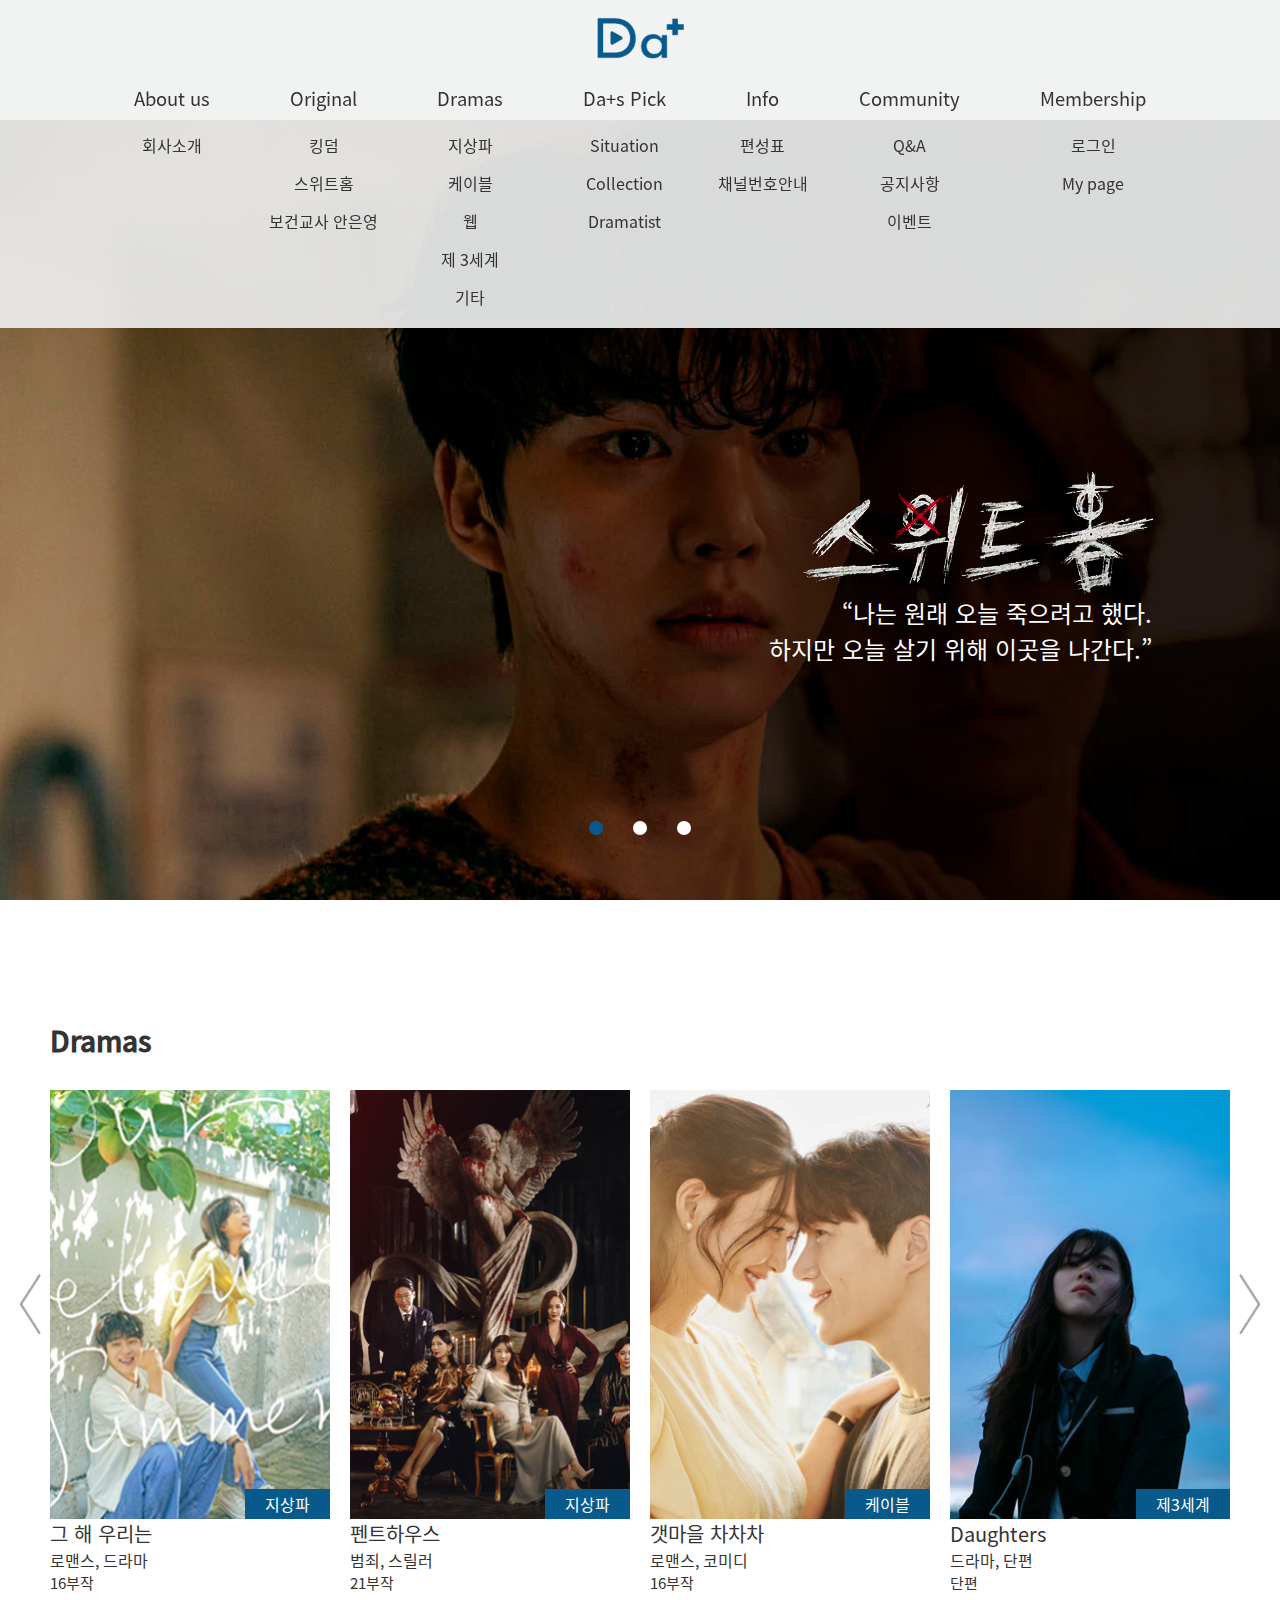
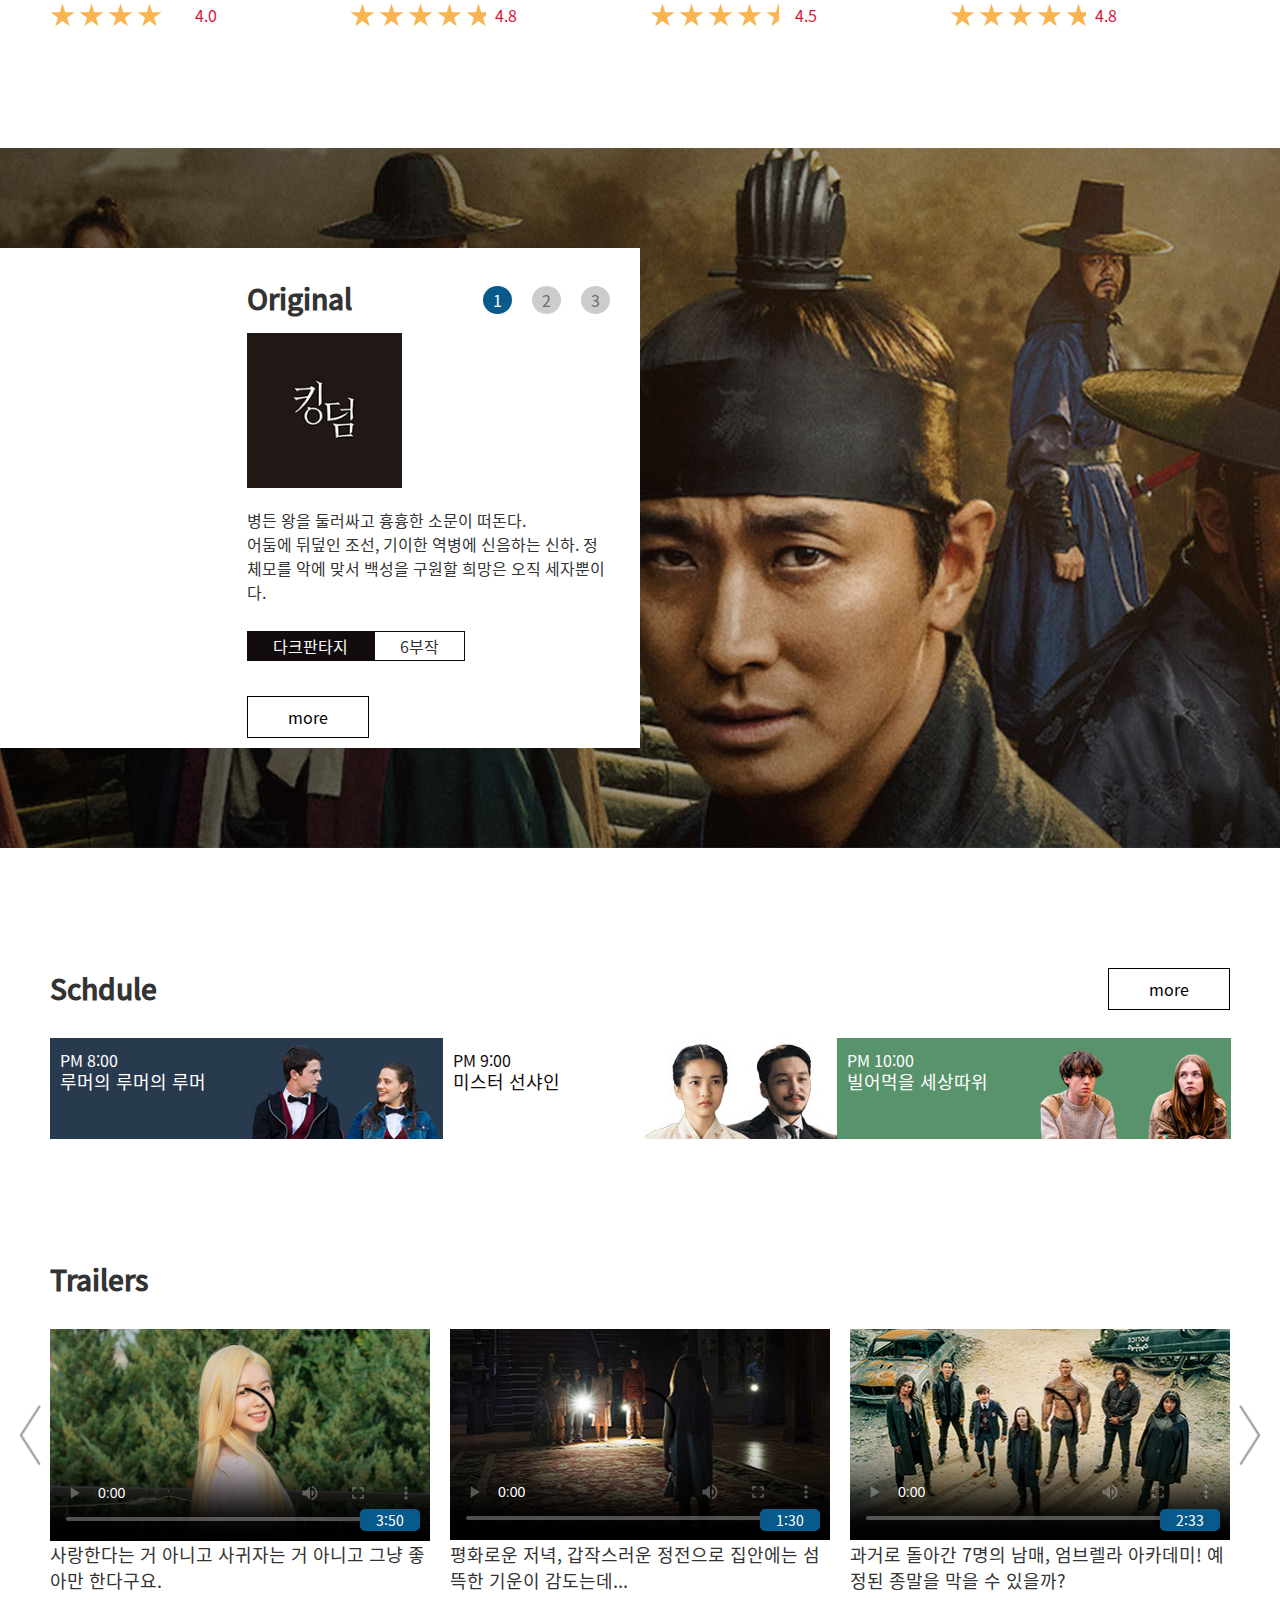
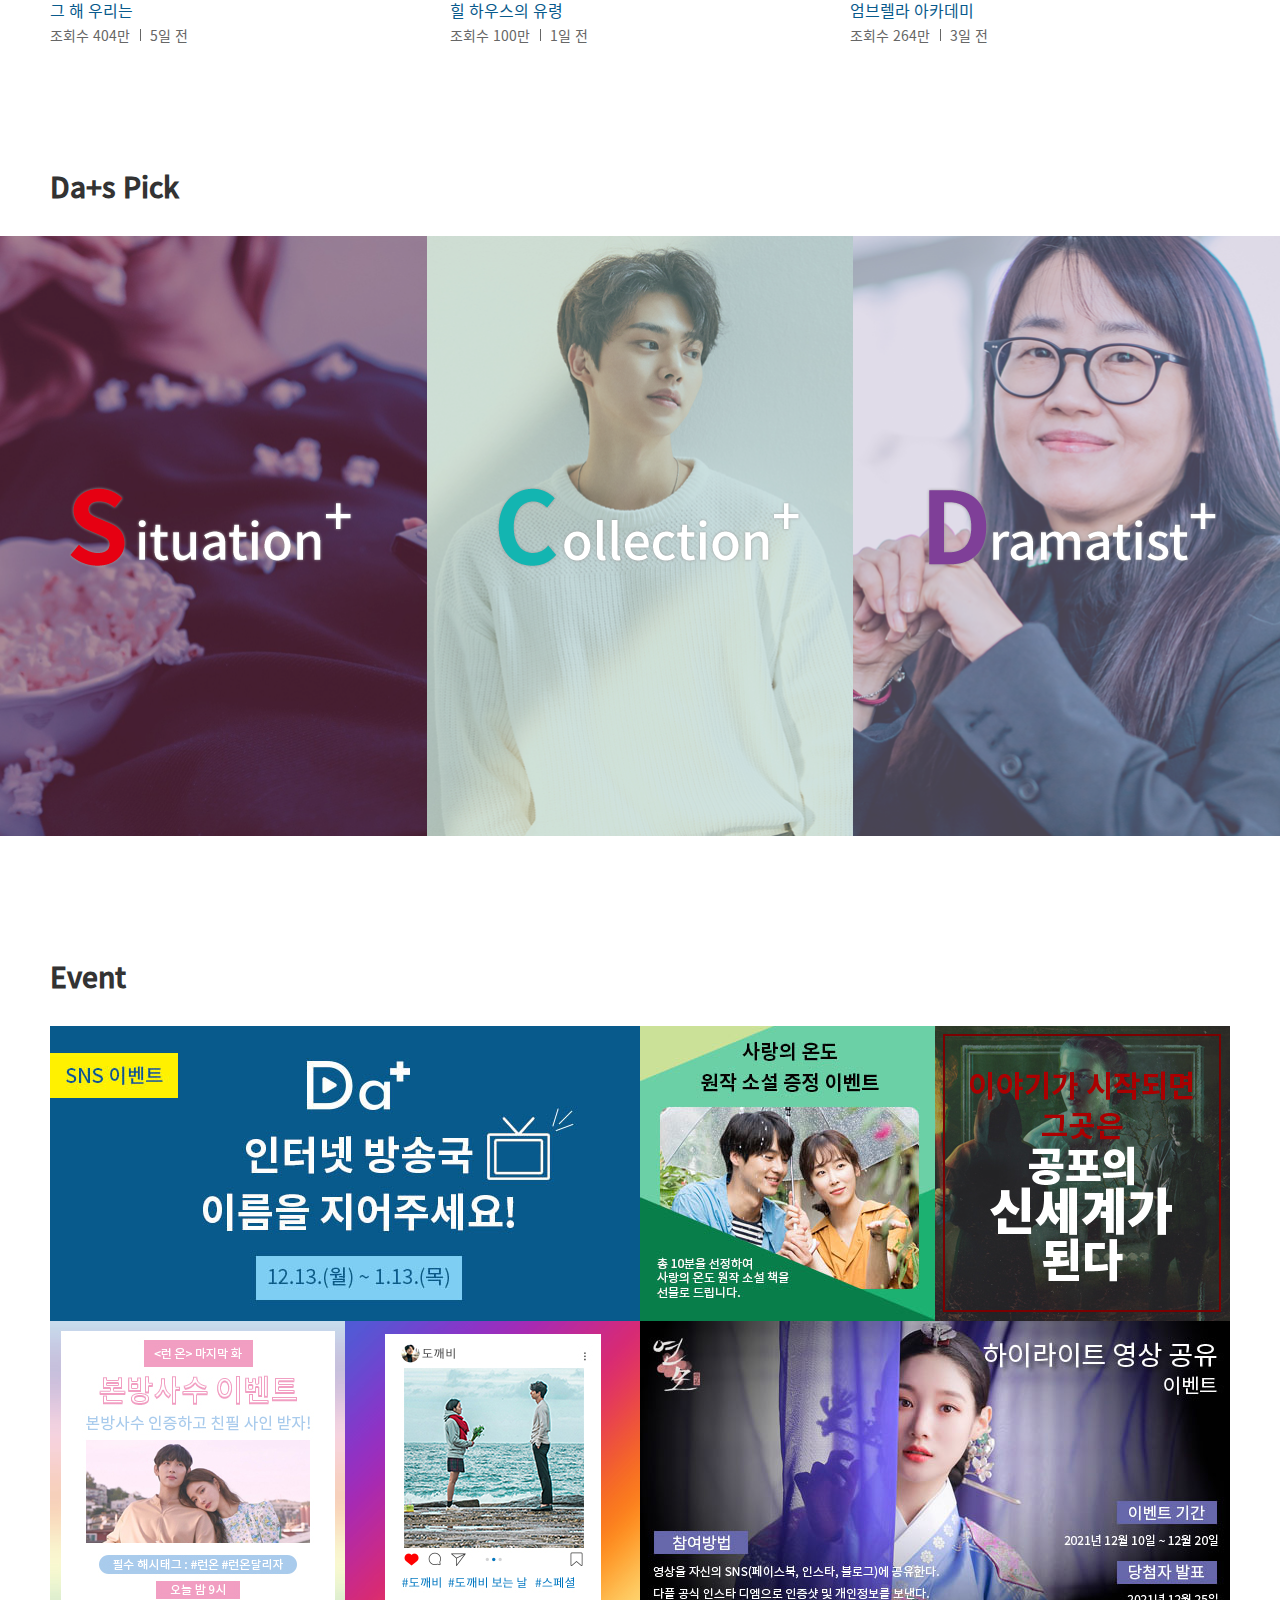
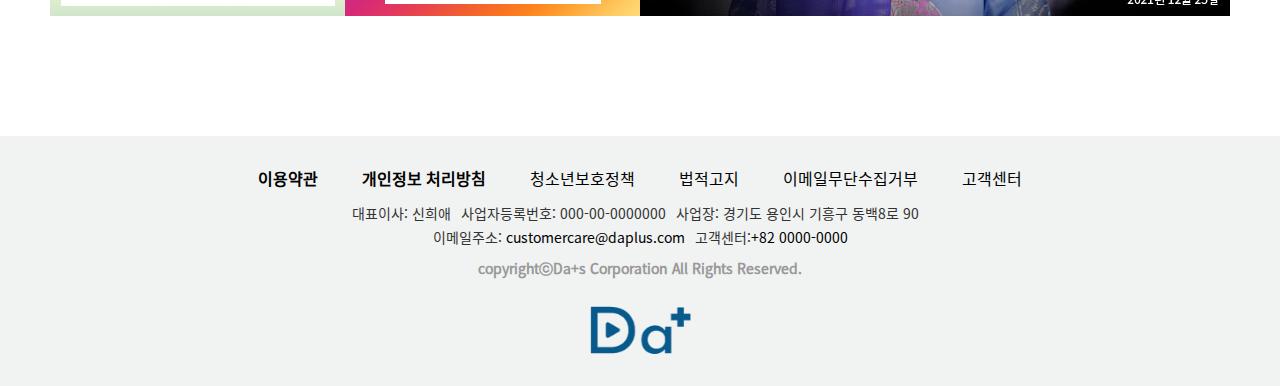
==== index.html @ 6cbc9daf "lol" ====
<!doctype html>
<html lang="ko">
<head>
	<meta charset="utf-8">
	<title>Da+sLOL</title>
	<meta name="viewport" content="width=device-width">
	<link rel="shortcut icon" href="images/favicon.png">
	<link rel="stylesheet" href="css/reset.css" type="text/css">
	<link rel="stylesheet" href="css/common.css" type="text/css">
	<link rel="stylesheet" href="css/index.css" type="text/css">


	<!-- [if lt IE9]
		<script src="js/html5shiv.js"></script>
		<![endif] -->
	<script src="https://code.jquery.com/jquery-3.6.0.min.js" integrity="sha256-/xUj+3OJU5yExlq6GSYGSHk7tPXikynS7ogEvDej/m4=" crossorigin="anonymous"></script>
	<script src="js/common.js"></script>
	<script src="js/index.js"></script>

	

</head>
	
<body>

<!--header start-->
	<header>
		<div class="main_bg clearfix">
			<div class="inner_wrap">
				<h1><a href="index.html"><img src="images/img_logo_common_D.png" alt="da+s logo"></a></h1>
				<button id="btn_menu" class="btn_menu"><span class="blind">menu button</span></button>
				<nav>
					<ul class="clearfix">
						<li>
							<button id="btn" class="btn"><span>About us</span></button>
							<ul class="sub">
								<li><a href="sub_aboutus.html">회사소개</a></li>
							</ul>
						</li><!--
						--><li>
							<button id="btn" class="btn"><span>Original</span></button>
								<ul class="sub">
									<li><a href="#">킹덤</a></li>
									<li><a href="#">스위트홈</a></li>
									<li><a href="#">보건교사 안은영</a></li>
								</ul>
						</li><!--
						--><li>
							<button id="btn" class="btn"><span>Dramas</span></button>
								<ul class="sub">
									<li><a href="#">지상파</a></li>
									<li><a href="#">케이블</a></li>
									<li><a href="#">웹</a></li>
									<li><a href="#">제 3세계</a></li>
									<li><a href="#">기타</a></li>
								</ul>
						</li><!--
						--><li>
							<button id="btn" class="btn"><span>Da+s Pick</span></button>
							<ul class="sub">
								<li><a href="sub_situation.html">Situation</a></li>
								<li><a href="#">Collection</a></li>
								<li><a href="#">Dramatist</a></li>
							</ul>
						</li><!--
						--><li>
							<button id="btn" class="btn"><span>Info</span></button>
							<ul class="sub">
								<li><a href="sub_schedule.html">편성표</a></li>
								<li><a href="#">채널번호안내</a></li>
							</ul>
						</li><!--
						--><li>
							<button id="btn" class="btn"><span>Community</span></button>
							<ul class="sub">
								<li><a href="sub_qanda.html">Q&A</a></li>
								<li><a href="sub_notice.html">공지사항</a></li>
								<li><a href="#">이벤트</a></li>
							</ul>
						</li><!--
						--><li>
							<button id="btn" class="btn"><span>Membership</span></button>
							<ul class="sub">
								<li><a href="sub_login.html">로그인</a></li>
								<li><a href="#">My page</a></li>
							</ul>
						</li>
					</ul>
				</nav>
			</div>
		</div>
		<div class="sub_bg"></div>
	</header>
<!--header end-->



<!--visual start-->
		<section class="visual clearfix">
			<h2 class="blind">VISUAL</h2>
			<div class="slides_wrap">
				<div class="slide cur">
					<div class="rel">
						<picture>
							<source srcset="images/img_index_visual_01_M.jpg" media="(max-width: 767px)">
							<source srcset="images/img_index_visual_01_T.jpg" media="(min-width: 768px) and (max-width: 1024px)">
							<source srcset="images/img_index_visual_01_D.jpg" media="(min-width: 1025px)">
							<img src="images/img_index_visual_01_D.jpg" alt="차현수(송강)의 어깨를 잡고 있는 이은혁(이도현)">
						</picture>
						<div class="info_00">
							<img src="images/img_index_visual_01_logo_DT.png" alt="스위트홈 로고">
							<p class="content">“나는 원래 오늘 죽으려고 했다.<br>하지만 오늘 살기 위해 이곳을 나간다.”</p>
						</div>
					</div>
				</div>
				<div class="slide">
					<div class="rel">
						<picture>
							<source srcset="images/img_index_visual_02_M.jpg" media="(max-width: 767px)">
							<source srcset="images/img_index_visual_02_T.jpg" media="(min-width: 768px) and (max-width: 1024px)">
							<source srcset="images/img_index_visual_02_D.jpg" media="(min-width: 1025px)">
							<img src="images/img_index_visual_02_D.jpg" alt="드라마 촬영장 스태프들과 즐겁게 tv를 시청하는 시청자들">
						</picture>
						<div class="info_01">
							<img src="images/img_logo_common_D.png" alt="다플러스 로고">
							<p class="content">당신과, 드라마,<br>그리고 즐거움이 더해진다.</p>
						</div>
					</div>
				</div>
				<div class="slide">	
					<div class="rel">
						<picture>
							<source srcset="images/img_index_visual_03_M.jpg" media="(max-width: 767px)">
							<source srcset="images/img_index_visual_03_T.jpg" media="(min-width: 768px) and (max-width: 1024px)">
							<source srcset="images/img_index_visual_03_D.jpg" media="(min-width: 1025px)">
							<img src="images/img_index_visual_03_D.jpg" alt="비스듬하게 선 포즈를 취하는 김민정 배우">
						</picture>
						<div class="info_02">
							<p class="title">Interview</p>
							<p class="interviewee">김민정</p>
							<p class="content">"쿠도히나는 참 멋있고 당당한 여자다.<br>
							애달픈 구석이 있지만 질척이거나 연민하지 않기에 나 또한 처져보이지 않게 연기하려 한다."</p>
						</div>
					</div>			
				</div>
			</div>
			<div class="pagination">
				<button class="dots"><span><span class="blind">slide 01</span></span></button><!--
				--><button class="dots"><span><span class="blind">slide 02</span></span></button><!--
				--><button class="dots"><span><span class="blind">slide 03</span></span></button>
			</div>
		</section>
<!--visual end-->


<!--dramas start-->
	<section class="dramas">
		<div class="inner_wrap">
			<h2>Dramas</h2>
		</div>
		<div class="inner_wrap_02">
			<div class="view_mask">
				<ul class="clearfix">
					<li>
						<a href="dramas00.html" class="label_01">
						<picture>
							<source srcset="images/img_index_dramas_00_M.jpg" media="(max-width: 767px)">
							<source srcset="images/img_index_dramas_00_D.jpg" media="(min-width: 768px) and (max-width: 1024px)">
							<source srcset="images/img_index_dramas_00_D.jpg" media="(min-width: 1025px)">
							<img src="images/img_index_dramas_00_D.jpg" alt="벽에 기대어 웃고 있는 국연수(김다미)와 최웅(최우식)">
						</picture>
						</a>
						<p class="title">그 해 우리는</p>
						<p class="genre">로맨스, 드라마</p>
						<p class="epi">16부작</p>
						<div class="stars">
							<div class="star_box">
								<div class="inner_color"></div>
							</div>
							<div class="star_box">
								<div class="inner_color"></div>
							</div>
							<div class="star_box">
								<div class="inner_color"></div>
							</div>
							<div class="star_box">
								<div class="inner_color"></div>
							</div>
							<div class="star_box">
								<div class="inner_color _0"></div>
							</div>
							<span>4.0</span>
						</div>
					</li>
					<li>
						<a href="dramas01.html" class="label_01">
						<picture>
							<source srcset="images/img_index_dramas_01_M.jpg" media="(max-width: 767px)">
							<source srcset="images/img_index_dramas_01_D.jpg" media="(min-width: 768px) and (max-width: 1024px)">
							<source srcset="images/img_index_dramas_01_D.jpg" media="(min-width: 1025px)">
							<img src="images/img_index_dramas_01_D.jpg" alt="펜트 하우스의 등장인물들이 정면을 바라보며 각자 포즈를 취하고 있다">
						</picture>
						</a>
						<p class="title">펜트하우스</p>
						<p class="genre">범죄, 스릴러</p>
						<p class="epi">21부작</p>
						<div class="stars">
							<div class="star_box">
								<div class="inner_color"></div>
							</div>
							<div class="star_box">
								<div class="inner_color"></div>
							</div>
							<div class="star_box">
								<div class="inner_color"></div>
							</div>
							<div class="star_box">
								<div class="inner_color"></div>
							</div>
							<div class="star_box">
								<div class="inner_color _8"></div>
							</div>
							<span>4.8</span>
						</div>
					</li>
					<li>
						<a href="dramas02.html" class="label_02">
						<picture>
							<source srcset="images/img_index_dramas_02_M.jpg" media="(max-width: 767px)">
							<source srcset="images/img_index_dramas_02_D.jpg" media="(min-width: 768px) and (max-width: 1024px)">
							<source srcset="images/img_index_dramas_02_D.jpg" media="(min-width: 1025px)">
							<img src="images/img_index_dramas_02_D.jpg" alt="윤혜진(신민아)와 홍두식(김선호)이 이마를 맞대로 서로를 바라보고 있다">
						</picture>
						</a>
						<p class="title">갯마을 차차차</p>
						<p class="genre">로맨스, 코미디</p>
						<p class="epi">16부작</p>
						<div class="stars">
							<div class="star_box">
								<div class="inner_color"></div>
							</div>
							<div class="star_box">
								<div class="inner_color"></div>
							</div>
							<div class="star_box">
								<div class="inner_color"></div>
							</div>
							<div class="star_box">
								<div class="inner_color"></div>
							</div>
							<div class="star_box">
								<div class="inner_color _5"></div>
							</div>
							<span>4.5</span>
						</div>
					</li>
					<li>
						<a href="dramas03.html" class="label_03">
						<picture>
							<source srcset="images/img_index_dramas_03_M.jpg" media="(max-width: 767px)">
							<source srcset="images/img_index_dramas_03_D.jpg" media="(min-width: 768px) and (max-width: 1024px)">
							<source srcset="images/img_index_dramas_03_D.jpg" media="(min-width: 1025px)">
							<img src="images/img_index_dramas_03_D.jpg" alt="배우(한소희)가 교복을 입고 하늘을 바라보고 있다">
						</picture>
						</a>
						<p class="title">Daughters</p>
						<p class="genre">드라마, 단편</p>
						<p class="epi">단편</p>
						<div class="stars">
							<div class="star_box">
								<div class="inner_color"></div>
							</div>
							<div class="star_box">
								<div class="inner_color"></div>
							</div>
							<div class="star_box">
								<div class="inner_color"></div>
							</div>
							<div class="star_box">
								<div class="inner_color"></div>
							</div>
							<div class="star_box">
								<div class="inner_color _8"></div>
							</div>
							<span>4.8</span>
						</div>
					</li>
					<li>
						<a href="dramas04.html" class="label_04">
						<picture>
							<source srcset="images/img_index_dramas_04_M.jpg" media="(max-width: 767px)">
							<source srcset="images/img_index_dramas_04_D.jpg" media="(min-width: 768px) and (max-width: 1024px)">
							<source srcset="images/img_index_dramas_04_D.jpg" media="(min-width: 1025px)">
							<img src="images/img_index_dramas_04_D.jpg" alt="드라마 등장인물들이 일렬로 서 포즈를 취하고 있다">
						</picture>
						</a>
						<p class="title">이 구역의 미친 x</p>
						<p class="genre">로맨스, 코미디</p>
						<p class="epi">13부작</p>
						<div class="stars">
							<div class="star_box">
								<div class="inner_color"></div>
							</div>
							<div class="star_box">
								<div class="inner_color"></div>
							</div>
							<div class="star_box">
								<div class="inner_color"></div>
							</div>
							<div class="star_box">
								<div class="inner_color"></div>
							</div>
							<div class="star_box">
								<div class="inner_color _0"></div>
							</div>
							<span>4.0</span>
						</div>
					</li>
					<li>
						<a href="dramas05.html" class="label_01">						
						<picture>
							<source srcset="images/img_index_dramas_05_M.jpg" media="(max-width: 767px)">
							<source srcset="images/img_index_dramas_05_D.jpg" media="(min-width: 768px) and (max-width: 1024px)">
							<source srcset="images/img_index_dramas_05_D.jpg" media="(min-width: 1025px)">
							<img src="images/img_index_dramas_05_D.jpg" alt="입을 맞출 듯 가까이 앉은 이휘(박은빈)와 정지운(로운)">
						</picture>
						</a>
						<p class="title">연모</p>
						<p class="genre">사극, 로맨스</p>
						<p class="epi">20부작</p>
						<div class="stars">
							<div class="star_box">
								<div class="inner_color"></div>
							</div>
							<div class="star_box">
								<div class="inner_color"></div>
							</div>
							<div class="star_box">
								<div class="inner_color"></div>
							</div>
							<div class="star_box">
								<div class="inner_color"></div>
							</div>
							<div class="star_box">
								<div class="inner_color _3"></div>
							</div>
							<span>4.3</span>
						</div>
					</li>
				</ul>
			</div>
			<button class="dir_btns prev" title="prev button"><span>PREV</span></button>
			<button class="dir_btns next" title="next button"><span>NEXT</span></button>	
		</div>
	</section>
<!--dramas end-->



<!--original start-->
	<section class="original">
		<div class="infos_wrap">
			<div class="inner_wrap_half">
				<h2>Original</h2>
				<div class="pagination_01">
					<button class="dot_01"><span>1</span></button><!--
					--><button class="dot_01"><span>2</span></button><!--
					--><button class="dot_01"><span>3</span></span></button>
				</div>
				<div class="info_wrap">
					<div class="info">
						<img src="images/img_index_original_logo_01.jpg" alt="드라마 킹덤 로고">
						<p class="desc">병든 왕을 둘러싸고 흉흉한 소문이 떠돈다.<br>어둠에 뒤덮인 조선, 기이한 역병에 신음하는 신하. 정체모를 악에 맞서 백성을 구원할 희망은 오직 세자뿐이다.</p>
						<p class="genre"><span>다크판타지</span><span>6부작</span></p>
						<a class="btn_more" href="#"><span>more</span></a>
					</div>
				</div>
				<div class="info_wrap">
					<div class="info">
						<img src="images/img_index_original_logo_02.jpg" alt="드라마 스위트 홈 로고">
						<p class="desc">세상을 차단하고 방 안에 틀어박힌 10대 소년.<br> 현수가 세상 밖으로 나온다. 인간이 괴물로 변했다. 그래도 살아야 한다. 아직은 사람이니까. 이웃들과 함께 싸워야 한다.</p>
						<p class="genre"><span>공포</span><span>10부작</span></p>
						<a class="btn_more" href="#"><span>more</span></a>
					</div>
				</div>
				<div class="info_wrap">
					<div class="info">
						<img src="images/img_index_original_logo_03.jpg" alt="드라마 보건교사 안은영 로고">
						<p class="desc">평범한 이름과 달리 남들 눈에 보이지 않는 '젤리'를 볼 수 있는 특별한 능력을 가진 보건교사 안은영이 새로 부임한 고등학교에서 심상치 않은 미스터리를 발견한다.</p>
						<p class="genre"><span>판타지</span><span>6부작</span></p>
						<a class="btn_more" href="#"><span>more</span></a>
					</div>
				</div>
			</div>
		</div>
		<div class="imgs_wrap">
			<div class="img_wrap">
				<picture>
					<source srcset="images/img_index_original_01_M.jpg" media="(max-width: 767px)">
					<source srcset="images/img_index_original_01_T.jpg" media="(min-width: 768px) and (max-width: 1024px)">
					<source srcset="images/img_index_original_01_D.jpg" media="(min-width: 1025px)">
					<img src="images/img_index_original_01_D.jpg" alt="드라마 킹덤 포스터">
				</picture>
			</div>
			<div class="img_wrap">
				<picture>
					<source srcset="images/img_index_original_02_M.jpg" media="(max-width: 767px)">
					<source srcset="images/img_index_original_02_T.jpg" media="(min-width: 768px) and (max-width: 1024px)">
					<source srcset="images/img_index_original_02_D.jpg" media="(min-width: 1025px)">
					<img src="images/img_index_original_02_D.jpg" alt="드라마 스위트홈 포스터">
				</picture>
			</div>
			<div class="img_wrap">
				<picture>
					<source srcset="images/img_index_original_03_M.jpg" media="(max-width: 767px)">
					<source srcset="images/img_index_original_03_T.jpg" media="(min-width: 768px) and (max-width: 1024px)">
					<source srcset="images/img_index_original_03_D.jpg" media="(min-width: 1025px)">
					<img src="images/img_index_original_03_D.jpg" alt="드라마 보건교사 안은영 포스터">
				</picture>
			</div>
		</div>
	</section>
<!--original end-->



<!--schdule start-->
	<section class="schdule">
		<div class="inner_wrap clearfix">
			<h2>Schdule</h2>
			<a class="btn_more" href="#"><span>more</span></a>
			<div class="view_mask">
				<ul>
					<li class="_W">
						<picture>
							<source srcset="images/img_index_schedule_01_M.jpg" media="(max-width: 767px)">
							<source srcset="images/img_index_schedule_01_T.jpg" media="(min-width: 768px) and (max-width: 1024px)">
							<source srcset="images/img_index_schedule_01_D.jpg" media="(min-width: 1025px)">
							<img src="images/img_index_schedule_01_D.jpg" alt="서로를 바라보며 웃는 해나(캐서린 랭퍼드)와 클레이(딜런 미네트)">
						</picture>
						<p class="hours">PM 8:00</p>
						<p class="title">루머의 루머의 루머</p>
					</li><!--
					--><li class="_BK">
						<picture>
							<source srcset="images/img_index_schedule_02_M.jpg" media="(max-width: 767px)">
							<source srcset="images/img_index_schedule_02_T.jpg" media="(min-width: 768px) and (max-width: 1024px)">
							<source srcset="images/img_index_schedule_02_D.jpg" media="(min-width: 1025px)">
							<img src="images/img_index_schedule_02_D.jpg" alt="정면을 바라보는 고애신(김태리)과 김희성(변요한)">
						</picture>
						<p class="hours">PM 9:00</p>
						<p class="title">미스터 선샤인</p>
					</li><!--
					--><li class="_W">
						<picture>
							<source srcset="images/img_index_schedule_03_M.jpg" media="(max-width: 767px)">
							<source srcset="images/img_index_schedule_03_T.jpg" media="(min-width: 768px) and (max-width: 1024px)">
							<source srcset="images/img_index_schedule_03_D.jpg" media="(min-width: 1025px)">
							<img src="images/img_index_schedule_03_D.jpg" alt="무표정한 얼굴에 앨리사(제시카 바든)과 제임스(알렉스 로더)">
						</picture>
						<p class="hours">PM 10:00</p>
						<p class="title">빌어먹을 세상따위</p>
					</li>
				</ul>
			</div>
		</div>
	</section>
<!--schdule end-->



<!--trailers start-->
	<section class="trailers">
		<div class="inner_wrap">
			<h2>Trailers</h2>
		</div>
		<div class="inner_wrap_02">
			<div class="view_mask">
				<ul class="clearfix">
					<li>
						<div class="video_wrap">
							<video controls poster="images/img_index_trailers_00_D.jpg" alt="비스듬히 선 채 정면을 바라보며 미소를 짓는 엔제이(노정의)">
								<source src="media/video/trailers_01.mp4" type="video/mp3">
								<source src="media/video/trailers_01.mp4" type="video/webm">
								<source src="media/video/trailers_01.mp4" type="video/ogg">
								" 이 영상을 보기 위해서는 HTML5를 지원하는 브라우저가 필요합니다. "
							</video>
							<span class="duration">3:50</span>
						</div>
						<div class="info_wrap">
							<p class="desc">사랑한다는 거 아니고 사귀자는 거 아니고 그냥 좋아만 한다구요.</p>
							<p class="title">그 해 우리는</p>
							<p class="count"><span>조회수 404만</span><span>5일 전</span></p>
						</div>
					</li>
					<li>
						<div class="video_wrap">
							<video controls poster="images/img_index_trailers_01_D.jpg" alt="하늘을 바라보고 있는 7명의 엄브렐라 아카데미 남매들" >
								<source src="media/video/trailers_02.mp4" type="video/mp3">
								<source src="media/video/trailers_02.mp4" type="video/webm">
								<source src="media/video/trailers_02.mp4" type="video/ogg">
								" 이 영상을 보기 위해서는 HTML5를 지원하는 브라우저가 필요합니다. "
							</video>
							<span class="duration">1:30</span>
						</div>
						<div class="info_wrap">
							<p class="desc">평화로운 저녁, 갑작스러운 정전으로 집안에는 섬뜩한 기운이 감도는데...</p>
							<p class="title">힐 하우스의 유령</p>
							<p class="count"><span>조회수 100만</span><span>1일 전</span></p>
						</div>
					</li>
					<li>
						<div class="video_wrap">
							<video controls poster="images/img_index_trailers_02_D.jpg">
								<source src="media/video/trailers_03.mp4" type="video/mp3">
								<source src="media/video/trailers_03.mp4" type="video/webm">
								<source src="media/video/trailers_03.mp4" type="video/ogg">
								" 이 영상을 보기 위해서는 HTML5를 지원하는 브라우저가 필요합니다. "
							</video>
							<span class="duration">2:33</span>
						</div>
						<div class="info_wrap">
							<p class="desc">과거로 돌아간 7명의 남매, 엄브렐라 아카데미! 예정된 종말을 막을 수 있을까?</p>
							<p class="title">엄브렐라 아카데미</p>
							<p class="count"><span>조회수 264만</span><span>3일 전</span></p>
						</div>
					</li>
					<li>
						<div class="video_wrap">
							<video controls poster="images/img_index_trailers_03_D.jpg">
								<source src="media/video/trailers_04.mp4" type="video/mp3">
								<source src="media/video/trailers_04.mp4" type="video/webm">
								<source src="media/video/trailers_04.mp4" type="video/ogg">
								" 이 영상을 보기 위해서는 HTML5를 지원하는 브라우저가 필요합니다. "
							</video>
							<span class="duration">3:50</span>
						</div>
						<div class="info_wrap">
							<p class="desc">누군가의 희생으로 위기를 넘긴 그린 홈의 주민들, 그런 그들을 기다리는 것은?</p>
							<p class="title">스위트홈</p>
							<p class="count"><span>조회수 201만</span><span>4일 전</span></p>
						</div>
					</li>
					<li>
						<div class="video_wrap">
							<video controls poster="images/img_index_trailers_04_D.jpg" alt="눈물 맺은 눈으로 서있는 이휘(박은빈)">
								<source src="media/video/trailers_05.mp4" type="video/mp3">
								<source src="media/video/trailers_05.mp4" type="video/webm">
								<source src="media/video/trailers_05.mp4" type="video/ogg">
								" 이 영상을 보기 위해서는 HTML5를 지원하는 브라우저가 필요합니다. "
							</video>
							<span class="duration">1:50</span>
						</div>
						<div class="info_wrap">
							<p class="desc">선 넘는 행동을 용납하지 않는 이유는 죽은 오라비의 삶을 사는 쌍둥이이기 때문...</p>
							<p class="title">연모</p>
							<p class="count"><span>조회수 100만</span><span>1일 전</span></p>
						</div>
					</li>
				</ul>
			</div>
			<button class="dir_btns prev" title="prev button"><span>PREV</span></button><!--
			--><button class="dir_btns next" title="next button"><span>NEXT</span></button>
		</div>
	</section>
<!--trailers end-->


<!--dapluspick start-->
	<section class="dapluspick">
		<div class="inner_wrap">
			<h2>Da+s Pick</h2>
		</div>
		<ul>
			<li>
				<img class="title" src="images/common_da+_title_situation_D.png" alt="시츄에이션(상황별)">
				<div class="info">
					<p class="desc _W">다양한 상황에 어울리는 드라마들을<br>소개시켜 드립니다.</p>
					<a class="btn_more _W" href="#"><span>more</span></a>
			</li>
			<li>
				<img class="title" src="images/common_da+_title_collection_D.png" alt="콜렉션(숨겨진 명작)">
				<div class="info">
					<p class="desc _B">스타의 숨겨진 드라마 명작을 모아<br>소개시켜드립니다.</p>
					<a class="btn_more _B" href="#"><span>more</span></a>
				</div>
			</li>
			<li>
				<img class="title" src="images/common_da+_title_dramatist_D.png" alt="드라마티스트(이달의 드라마 작가)">
				<div class="info">
					<p class="desc _W">매월 이달의 드라마 작가를<br>소개시켜 드립니다.</p>
					<a class="btn_more _W" href="#"><span>more</span></a>
				</div>
			</li>
		</ul>
	</section>

<!--dapluspick end-->


<!--event start-->
	<section class="event">
		<div class="inner_wrap">
			<h2>Event</h2>
			<ul class="clearfix">
				<li>
					<a href="event_01.html">
						<picture>
							<source srcset="images/img_index_event_01_M.jpg" media="(max-width: 767px)">
							<source srcset="images/img_index_event_01_T.jpg" media="(min-width: 768px) and (max-width: 1024px)">
							<source srcset="images/img_index_event_01_D.jpg" media="(min-width: 1025px)">
							<img src="images/img_index_event_01_D.jpg" alt="인터넷 방송국 이름을 지어주는 이벤트">
						</picture>
					</a>
				</li><!--
				--><li><a href="event_02.html"><img src="images/img_index_event_02_D.jpg" alt="드라마 사랑의 온도 원작 소설 증정 이벤트" ></a></li><!--
				--><li><a href="event_03.html"><img src="images/img_index_event_03_D.jpg" alt="이야기가 시작되면 그곳은 공포의 신세계가 된다"></a></li><!--
				--><li><a href="event_04.html"><img src="images/img_index_event_04_D.jpg" alt="드라마 런온 마지막화 본방사수 이벤트"></a></li><!--
				--><li><a href="event_05.html"><img src="images/img_index_event_05_D.jpg" alt="드라마 도깨비 스폐셜 방송 이벤트"></a></li><!--
				--><li>
					<a href="event_06.html">
						<picture>
							<source srcset="images/img_index_event_06_M.jpg" media="(max-width: 767px)">
							<source srcset="images/img_index_event_06_T.jpg" media="(min-width: 768px) and (max-width: 1024px)">
							<source srcset="images/img_index_event_06_D.jpg" media="(min-width: 1025px)">
							<img src="images/img_index_event_06_D.jpg" alt="연모 하이라이트 영상 공유 이벤트">
						</picture>
					</a>
				</li>
			</ul>		
			<button class="dir_btns prev" title="prev button"><span>PREV</span></button><!--
		--><button class="dir_btns next" title="next button"><span>NEXT</span></button>
		</div>
	</section>
<!--event end-->


<!--footer start-->
	<footer>
		<div class="inner_wrap">
			<div class="footer_menu">
				<ul>
					<li><a href="terms.html"><strong>이용약관</strong></a></li><!---->
					<li><a href="policy.html"><strong>개인정보 처리방침</strong></a></li><!---->
					<li><a href="protection.html">청소년보호정책</a></li><!---->
					<li><a href="legal_notice.html">법적고지</a></li><!---->
					<li><a href="rejection.html">이메일무단수집거부</a></li><!---->
					<li><a href="help.html">고객센터</a></li>
				</ul>
			</div>
			<div class="footer_info">
				<p>대표이사: 신희애</p><!--
				--><p>사업자등록번호: 000-00-0000000</p><!--
				--><p>사업장: 경기도 용인시 기흥구 동백8로 90</p><!--
				--><p>이메일주소: <a href="mailto:dutlsdkfm@gmail.com">customercare@daplus.com</a></p><!--
				--><p>고객센터:<a href="tel:00000000000">+82 0000-0000</a></p>
			</div>
			<p class="copy"><strong>copyrightⓒDa+s Corporation All Rights Reserved.</strong></p>
			<div class="logo_wrap">
					<img src="images/img_logo_common_D.png" alt="da+s logo">
			</div>
		</div>
	</footer>
<!--footer end-->

</body>

</html>
---- css/common.css ----
/*+++++++++++++++++++++++ media query +++++++++++++++++++++++*/
/* index.html */

@charset "utf-8";
		/* noto-sans-kr-regular - latin_korean */
			@font-face {
			  font-family: 'NotoSansKR-Regular';
			  src: url('../fonts/noto-sans-kr-v21-latin_korean-regular.eot'); /* IE9 Compat Modes */
			  src: local('NotoSansKR-Regular'), local('NotoSansKR Regular'),
				   url('../fonts/noto-sans-kr-v21-latin_korean-regular.eot?#iefix') format('embedded-opentype'), /* IE6-IE8 */
				   url('../fonts/noto-sans-kr-v21-latin_korean-regular.woff2') format('woff2'), /* Super Modern Browsers */
				   url('../fonts/noto-sans-kr-v21-latin_korean-regular.woff') format('woff'), /* Modern Browsers */
				   url('../fonts/noto-sans-kr-v21-latin_korean-regular.ttf') format('truetype'), /* Safari, Android, iOS */
				   url('../fonts/noto-sans-kr-v21-latin_korean-regular.svg#NotoSansKR') format('svg'); /* Legacy iOS */
			}

		/* noto-sans-kr-medium - latin_korean */
			@font-face {
			  font-family: 'NotoSansKR-Medium';
			  src: url('../fonts/noto-sans-kr-v21-latin_korean-500.eot'); /* IE9 Compat Modes */
			  src: local('NotoSansKR-Medium'), local('NotoSansKR Medium'),
				   url('../fonts/noto-sans-kr-v21-latin_korean-500.eot?#iefix') format('embedded-opentype'), /* IE6-IE8 */
				   url('../fonts/noto-sans-kr-v21-latin_korean-500.woff2') format('woff2'), /* Super Modern Browsers */
				   url('../fonts/noto-sans-kr-v21-latin_korean-500.woff') format('woff'), /* Modern Browsers */
				   url('../fonts/noto-sans-kr-v21-latin_korean-500.ttf') format('truetype'), /* Safari, Android, iOS */
				   url('../fonts/noto-sans-kr-v21-latin_korean-500.svg#NotoSansKR') format('svg'); /* Legacy iOS */
			}
			
		/* noto-sans-kr-700 - latin_korean */
			@font-face {
			  font-family: 'NotoSansKR-Bold';
			  src: url('../fonts/noto-sans-kr-v21-latin_korean-700.eot'); /* IE9 Compat Modes */
			  src: local('NotoSansKR-Bold'), local('NotoSansKR Bold'),
				   url('../fonts/noto-sans-kr-v21-latin_korean-700.eot?#iefix') format('embedded-opentype'), /* IE6-IE8 */
				   url('../fonts/noto-sans-kr-v21-latin_korean-700.woff2') format('woff2'), /* Super Modern Browsers */
				   url('../fonts/noto-sans-kr-v21-latin_korean-700.woff') format('woff'), /* Modern Browsers */
				   url('../fonts/noto-sans-kr-v21-latin_korean-700.ttf') format('truetype'), /* Safari, Android, iOS */
				   url('../fonts/noto-sans-kr-v21-latin_korean-700.svg#NotoSansKR') format('svg'); /* Legacy iOS */
			}



/*----------------------------------- FONTFACE -----------------------------------------*/



body { font-family: "NotoSansKR-Regular"; color: #333; }
div.inner_wrap { width: 100%; max-width: 1180px; margin: 0 auto; }
div.inner_wrap_02 { position: relative; width: 100%; max-width: 1320px; margin: 0 auto; }
h2 { margin-bottom: 30px; font-family: "NotoSansKR-Medium"; font-size: 1.750em }
div.rel { position: relative; }
a.btn_more { padding: 0.5rem 2.5rem; border: 1px solid black; font-size: 1em; }


/*starbox common*/
.star_box { display: inline-block; width: 25px; height: 25px; vertical-align: text-top; clip-path: polygon(50% 0%, 61% 35%, 98% 35%, 68% 57%, 79% 91%, 50% 70%, 21% 91%, 32% 57%, 2% 35%, 39% 35%); }
.star_box > div.inner_color { display: block; width: 100%; height: 100%; background: #f8b551; }
.star_box:nth-last-of-type(1) > div.inner_color { display: block; height: 100%; background: #f8b551; }
.star_box:nth-last-of-type(1) > div.inner_color[class ~= _0] { width: 0%; }
.star_box:nth-last-of-type(1) > div.inner_color[class ~= _1] { width: 10%; }
.star_box:nth-last-of-type(1) > div.inner_color[class ~= _2] { width: 20%; }
.star_box:nth-last-of-type(1) > div.inner_color[class ~= _3] { width: 30%; }
.star_box:nth-last-of-type(1) > div.inner_color[class ~= _4] { width: 40%; }
.star_box:nth-last-of-type(1) > div.inner_color[class ~= _5] { width: 50%; }
.star_box:nth-last-of-type(1) > div.inner_color[class ~= _6] { width: 60%; }
.star_box:nth-last-of-type(1) > div.inner_color[class ~= _7] { width: 70%; }
.star_box:nth-last-of-type(1) > div.inner_color[class ~= _8] { width: 80%; }
.star_box:nth-last-of-type(1) > div.inner_color[class ~= _9] { width: 90%; }
.star_box:nth-last-of-type(1) > div.inner_color[class ~= _10] { width: 100%; }



/*pagination*/
.pagination { position: absolute; left: 0; bottom: 0; z-index: 20; width: 100%; text-align: center; padding-bottom: 10px; }
.pagination > button { display: inline-block; padding: 0.625em 0.938em; }
.pagination > button > span { display: inline-block; width: 14px; height: 14px; border-radius: 50%; background: #fff; }
.pagination > button.open_close > span { background: #085a8c; }




/* ===========mobile(start)============== */
@media screen and (max-width: 767px) {

	div.inner_wrap { margin: 0 6.25vw; }
	h2 { font-size: 1.250em; margin-bottom: 20px; }
	.dir_btns { position: absolute; display: inline-block; height: 27px; vertical-align: middle; margin-top:10px; }
	.dir_btns span { display: inline-block; font-size: 0.875em; } 
	.dir_btns[class ~= "prev"] { left: 0.313em; }
	.dir_btns[class ~= "next"] { right: 0.313em; }
	.dir_btns[class ~= "prev"]::before { content:""; display: inline-block; width: 25px; height: 25px; background: url("../images/btn_common_prev_T.png") no-repeat; background-size: cover; margin-right: 10px; vertical-align: middle;}
	.dir_btns[class ~= "next"]::after { content:""; display: inline-block; width: 25px; height: 25px; background: url("../images/btn_common_next_T.png") no-repeat; background-size: cover;  margin-left:10px; vertical-align: middle; }
	a.btn_more {padding : 0.250em 1.563em; border: 1px solid black; font-size: 0.83em; }



	header { overflow: hidden; position: fixed; left: 0; top: 0; z-index: 90; width: 100%; height: 50px; background: #f1f2f2; }

	/*++++LOGO START++++*/
	header h1 { float: left; position: absolute; z-index:110; width: 49px; height: 24px; margin-top : 0.938em; } 
	header h1 > a { display: block; width: 100%; height: 100%; }
	header h1 > a > img { width: 100%; height: 100%; object-fit: cover; }
	header button.btn_menu { display: block; position: fixed; right: 6.25vw;; top: 15px; z-index: 110; width: 25px; height: 20px; background: url("../images/btn_hamburger_T.png") no-repeat; background-size: cover;}
	header.on button.btn_menu { background: url("../images/btn_hamburger_hover_T.png") no-repeat center center; background-size: 85%;}

	/*++++LOGO END++++*/
	
	/*++++HEADER NAV START++++*/
	header nav { display: block; position: fixed; left: 100%; top:0; z-index: 105; width: 100vw; height: 100vh; padding: 50px 0 0 0; font-size: 1em; background: #eee; transform: translateX(0%); transition: transform 0.2s; }
	header.on nav { transform: translateX(-100%); }
	header nav > ul { height: 100%; overflow-y: scroll; }
	header nav > ul > li { overflow-x: hidden; }

	header nav > ul > li > button { display: block; position: relative; width: 100%; height: 2.5em; padding-left: 6.25vw; font-size: 1em; color: #333; line-height: 2.5em; } 
	/* header nav > ul > li > button::after { content: "+"; display: block; position: absolute; right:0; top: 50%; font-size: 1.125em; transform: translateY(-50%); transition: transform 0.2s; } */
	header nav > ul > li > button::after { content:""; display:block; position:absolute; right:0; top: 50%; width: 25px; height: 25px; margin-right: 6.25vw; background: url("../images/btn_sub.png") no-repeat; background-size: 90%; transform: translateY(-50%); transition: transform 0.2s;} 
	header nav > ul > li.open_close > button::after { margin-right: 6.25vw; transform: translateY(-50%) rotate(45deg); }

	header nav > ul > li > ul.sub { overflow: hidden; height: 0; transition: height 0.5s; padding-left: 12.5vw; background: #085a8c; }
	header nav > ul > li:nth-child(1)[class ~= "open_close"] > ul.sub { height: 40px; }
	header nav > ul > li:nth-child(2)[class ~= "open_close"] > ul.sub { height: 120px; }
	header nav > ul > li:nth-child(3)[class ~= "open_close"] > ul.sub { height: 200px; }
	header nav > ul > li:nth-child(4)[class ~= "open_close"] > ul.sub { height: 120px; }
	header nav > ul > li:nth-child(5)[class ~= "open_close"] > ul.sub { height: 80px; }
	header nav > ul > li:nth-child(6)[class ~= "open_close"] > ul.sub { height: 120px; }
	header nav > ul > li:nth-child(7)[class ~= "open_close"] > ul.sub { height: 80px; }
	header ul.sub > li > a { display: block; width:100%; height: 40px; font-size: 0.875em; line-height: 2.6; color: #fff; }

	
	/*++++HEADER NAV END++++*/
	
	/*++++FOOTER START++++*/

	footer { overflow: hidden; background: #f1f2f2; }
	footer div.inner_wrap { margin: 0 auto; }
	footer div.footer_menu { padding-top: 20px; }
	footer div.footer_menu ul { display: inline-block; text-align: center; }
	footer div.footer_menu li { display: inline-block; width: 40%; font-size: 0.875rem; }
	
	footer div.footer_info { margin: 20px auto; text-align: center;}
	footer div.footer_info p { font-size: 0.75rem; }
	footer p.copy { margin: 10px auto; text-align: center; font-size: 0.75rem; color: #999;}
	
	footer div.logo_wrap { margin: 20px auto; width: 50px; height: 25px; }
	footer div.logo_wrap img { display: block; width: 100%; height: 100%; object-fit: cover; }

	/*++++FOOTER END++++*/


}

/* ===========mobile(end)============== */





/* !!!!!!!!!!!!!!!!!!!!!!!!!!!!!!!!!!!!!!!!!!!!!!!!!!!!!!!!!!!!!! */
/* !!!!!!!!!!!!!!!!!!!!!!!!!!!!!!!!!!!!!!!!!!!!!!!!!!!!!!!!!!!!!! */
/* !!!!!!!!!!!!!!!!!!!!!!!!!!!!!!!!!!!!!!!!!!!!!!!!!!!!!!!!!!!!!! */
/* !!!!!!!!!!!!!!!!!!!!!!!!!!!!!!!!!!!!!!!!!!!!!!!!!!!!!!!!!!!!!! */
/* !!!!!!!!!!!!!!!!!!!!!!      Da+s      !!!!!!!!!!!!!!!!!!!!!!!! */
/* !!!!!!!!!!!!!!!!!!!!!!!!!!!!!!!!!!!!!!!!!!!!!!!!!!!!!!!!!!!!!! */
/* !!!!!!!!!!!!!!!!!!!!!!!!!!!!!!!!!!!!!!!!!!!!!!!!!!!!!!!!!!!!!! */
/* !!!!!!!!!!!!!!!!!!!!!!!!!!!!!!!!!!!!!!!!!!!!!!!!!!!!!!!!!!!!!! */
/* !!!!!!!!!!!!!!!!!!!!!!!!!!!!!!!!!!!!!!!!!!!!!!!!!!!!!!!!!!!!!! */







/* ===========tablet(start)============== */
@media screen and (min-width: 768px) and (max-width: 1024px) {

	
	/*button_dir_btns (prev, next)*/
	.dir_btns { position: absolute; display: inline-block; height: 30px; vertical-align: middle; margin-top:10px; }
	.dir_btns span { display: inline-block; } 
	.dir_btns[class ~= "prev"] { left: 0.438em; }
	.dir_btns[class ~= "next"] { right: 0.438em; }
	.dir_btns[class ~= "prev"]::before { content:""; display: inline-block; width: 30px; height: 30px; background: url("../images/btn_common_prev_T.png") no-repeat; background-size: cover; margin-right: 10px; vertical-align: middle;}
	.dir_btns[class ~= "next"]::after { content:""; display: inline-block; width: 30px; height: 30px; background: url("../images/btn_common_next_T.png") no-repeat; background-size: cover;  margin-left: 10px; vertical-align: middle; }
	
	/*more button*/
	a.btn_more { padding: 0.375em 2em; border: 1px solid black; font-size: 1em;}


	/*++++HEADER START++++*/
	header { overflow: hidden; position: fixed; left: 0; top: 0; z-index: 90; width: 100%; height: 80px; background: #f1f2f2; }
	header div.main_bg { width: 100%; height: 100%; }

	/*++++LOGO START++++*/
	header h1 { float: left; width: 57px; height: 27px; margin: 3.255208vw; } 
	header h1 > a { display: block; width: 100%; height: 100%; }
	header h1 > a > img { width: 100%; height: 100%; object-fit: cover; }
	header button.btn_menu { display: block; position: fixed; right: 3.255208vw; top: 24px; z-index: 110; width: 30px; height: 30px; background: url("../images/btn_hamburger_T.png") no-repeat; background-size: cover;}
	header.on button.btn_menu { background: url("../images/btn_hamburger_hover_T.png") no-repeat; background-size: 100%;}
	/*++++LOGO END++++*/
	
	/*++++HEADER NAV START++++*/
	header nav { display: block; position: fixed; left: 100%; top:0; z-index: 105; width: 66vw; height: 100vh; padding: 81px 0 0 0; font-size: 1em; background: #eee; transform: translateX(0%); transition: transform 0.2s; }
	header.on nav { transform: translateX(-100%); }
	header nav > ul { height: 100%; overflow-y: scroll; }
	header nav > ul > li { overflow-x: hidden; }

	header nav > ul > li > button { display: block; position: relative; width: 100%; height: 2.5em; padding-left: 3.90625vw; font-size: 1.25em; color: #333; line-height: 2.5em; } 
	/*플러스 파일 나오지 않을 경우: header nav > ul > li > button::after { content: "+"; display: block; position: absolute; right:0; top: 50%; font-size: 1.125em; transform: translateY(-50%); transition: transform 0.2s; } */
	header nav > ul > li > button::after { content:""; display:block; position:absolute; right:0; top: 50%; width: 24px; height: 25px; margin-right: 3.90625vw; background: url("../images/btn_sub.png") no-repeat; background-size: 90%; transform: translateY(-50%); transition: transform 0.2s;} 
	header nav > ul > li.open_close > button::after { margin-right: 3.90625vw; transform: translateY(-50%) rotate(45deg); }

	header nav > ul > li > ul.sub { overflow: hidden; height: 0; transition: height 0.5s; padding-left: 5.8125vw; font-size: 1em; background: #085a8c; }
	header nav > ul > li:nth-child(1)[class ~= "open_close"] > ul.sub { height: 40px; }
	header nav > ul > li:nth-child(2)[class ~= "open_close"] > ul.sub { height: 120px; }
	header nav > ul > li:nth-child(3)[class ~= "open_close"] > ul.sub { height: 200px; }
	header nav > ul > li:nth-child(4)[class ~= "open_close"] > ul.sub { height: 120px; }
	header nav > ul > li:nth-child(5)[class ~= "open_close"] > ul.sub { height: 80px; }
	header nav > ul > li:nth-child(6)[class ~= "open_close"] > ul.sub { height: 120px; }
	header nav > ul > li:nth-child(7)[class ~= "open_close"] > ul.sub { height: 80px; }
	header ul.sub > li > a { display: block; height: 2.5em; font-size: 1rem; line-height: 2.5; color: #fff; }
	/*++++HEADER END++++*/
	

	/*++++FOOTER START++++*/
	footer { overflow: hidden; background: #f1f2f2; }
	
	footer div.footer_menu { width: 100%; margin: 0 auto; padding-top: 10px; margin-bottom: 10px; }
	footer div.footer_menu ul { display: inline-block; text-align: center; width: 100%; }
	footer div.footer_menu li { display: inline-block; padding: 0 10px; font-size: 0.813rem; }
	footer div.footer_menu li:last-child { padding-right: 0; }
	
	footer div.footer_info { width: 580px; margin: 0 auto; text-align: center; }
	footer div.footer_info p { display: inline-block; font-size: 0.75rem; padding-right: 10px; }
	footer div.footer_info p:last-of-type { padding-right: 0; }
	footer p.copy { margin: 0 auto; text-align: center; font-size: 0.75rem; color: #999;}
	
	footer div.logo_wrap { margin: 26px auto; width: 57px; height: 27px; }
	footer div.logo_wrap img { display: block; width: 100%; height: 100%; object-fit: cover; }
	/*++++FOOTER END++++*/



}


/* ===========tablet(end)============== */


/* !!!!!!!!!!!!!!!!!!!!!!!!!!!!!!!!!!!!!!!!!!!!!!!!!!!!!!!!!!!!!! */
/* !!!!!!!!!!!!!!!!!!!!!!!!!!!!!!!!!!!!!!!!!!!!!!!!!!!!!!!!!!!!!! */
/* !!!!!!!!!!!!!!!!!!!!!!!!!!!!!!!!!!!!!!!!!!!!!!!!!!!!!!!!!!!!!! */
/* !!!!!!!!!!!!!!!!!!!!!!!!!!!!!!!!!!!!!!!!!!!!!!!!!!!!!!!!!!!!!! */
/* !!!!!!!!!!!!!!!!!!!!!!      Da+s      !!!!!!!!!!!!!!!!!!!!!!!! */
/* !!!!!!!!!!!!!!!!!!!!!!!!!!!!!!!!!!!!!!!!!!!!!!!!!!!!!!!!!!!!!! */
/* !!!!!!!!!!!!!!!!!!!!!!!!!!!!!!!!!!!!!!!!!!!!!!!!!!!!!!!!!!!!!! */
/* !!!!!!!!!!!!!!!!!!!!!!!!!!!!!!!!!!!!!!!!!!!!!!!!!!!!!!!!!!!!!! */
/* !!!!!!!!!!!!!!!!!!!!!!!!!!!!!!!!!!!!!!!!!!!!!!!!!!!!!!!!!!!!!! */


/* ===========desktop(start)============== */
@media screen and (min-width: 1025px) {

header { overflow: hidden; position: fixed; left: 0; top: 0; z-index: 90; width: 100%; height: 120px; transition: height 0.3s; }
header:hover { width: 100%; height: 387px; }
header div.inner_wrap { position: relative; z-index:1; }

/*++++LOGO START++++*/
header h1 { width: 90px; margin: 0 auto; padding-top: 15px; } 
header h1 > a { display: block; width: 100%; height: 100%; }
header h1 > a > img { width: 100%; height: 100%; object-fit: cover; }
/*++++LOGO END++++*/

/*++++HEADER NAV START++++*/
header div.main_bg { position: relative; z-index: 2; width: 100%; height: 120px; background: #f1f2f2;}
header div.nav_bg { display: none; }
header nav { text-align: center; overflow: hidden; width: 100%; height: 35px; transition: height 0.3s; }
header:hover nav { width: 100%; height: 328px; }
header nav > ul { display: inline-block; }
header nav > ul > li { float: left; text-align: center; }
header nav > ul > li > button.btn { display: inline-block; position: relative; padding: 0 40px 0 40px; font-size: "NotoSans-Medium"; font-size: 1.150em; color: #333; }
header nav > ul > li:hover > button.btn::after { content:"+"; position: absolute; top: -10px; right: 25x; font-size: 1.25em;  color: #085a8c; }
header nav > ul > li:hover > button.btn { font-weight: bold; }
header nav > ul > li > ul { padding: 15px 0; }
header nav > ul > li > ul > li > a { display: block; width: 100%; padding: 7px 0; font-size: 1em; color: #333; }
header nav > ul > li > ul > li:hover > a { color:#085a8c;}
header div.sub_bg { position: absolute; top: 0; z-index: 0; width: 100%; height: 120px; background: rgba(241, 242, 242, 0.9); transition: 0.3s;}
header:hover > div.sub_bg { width: 100%; height: 328px; }


/*++++HEADER NAV END++++*/

/*++++FOOTER START++++*/
footer { background: #f1f2f2; height: 250px; }

footer div.footer_menu { width: 80%; margin: 0 auto; padding-top: 30px; }
footer div.footer_menu ul { display: inline-block; text-align: center; width: 100%; }
footer div.footer_menu li { display: inline-block; padding-right: 40px; }
footer div.footer_menu li:last-child { padding-right: 0; }

footer div.footer_info { width: 580px; margin: 10px auto; text-align: center;}
footer div.footer_info p { display: inline-block;  font-size: 0.875em; padding-right: 10px; }
footer div.footer_info p:last-of-type { padding-right: 0; }
footer p.copy { margin: 10px auto; text-align: center; font-size: 0.875em; color: #999;}

footer div.logo_wrap { margin: 26px auto; width: 104px; height: 49px; }
footer div.logo_wrap img { display: block; width: 100%; height: 100%; object-fit: cover; }

/*++++FOOTER END++++*/


}
/* ===========desktop(end)============== */
---- css/index.css ----
/*+++++++++++++++++++++++ media query +++++++++++++++++++++++*/
/* index.html */



/* ===========mobile(start)============== */
@media screen and (max-width: 767px) {


	/*++++section.visual++++*/


	section.visual { overflow: hidden; position: relative; width: 100vw; height: calc(100vh - 50px); margin: 50px 0 70px 0; }
	section.visual div.slides_wrap { position: relative; width: 100%; height: 100%; }
	section.visual div.slide { position: absolute; left: 0; top: 0; z-index: 1; width: 100%; height: 100%; opacity: 0; transition: 0.3s; }
	section.visual div.slide div.rel { width: 100%; height: 100%;}
	section.visual div.cur { opacity: 1; transition: all 0.3s; } 
	section.visual img { display: block; width: 100%; height: 100%; object-fit: cover; }
	section.visual div.info_00 { position: absolute; left: 14%; bottom: 14%; z-index: 11; width: 71.8750vw; margin-bottom: 20px; text-align: center; }
	section.visual div.info_00 img { margin: 0 auto; width: 172px; object-fit: cover; }
	section.visual div.info_00 p.content { font-size: 0.875em; color: #fff; line-height: 1.5; }

	section.visual div.info_01 { position: absolute; left: 25%; bottom: 15%; z-index:11; width: 52.0833vw; margin-bottom: 20px; text-align: center; }
	section.visual div.info_01 img { width: 60px; object-fit: cover; margin: 0 auto 10px; } 
	section.visual div.info_01 p.content { font-size: 0.875em; color: #fff; font-weight: bold; border-bottom: 1px solid #085a8c; }

	section.visual div.info_02 { position: absolute; left: 7%; top: 8%; z-index: 11; width: 83%; }
	section.visual div.info_02 p.title { font-size: 1.563em; color: #085a8c; margin-bottom: 30px; }
	section.visual div.info_02 p.interviewee { font-size: 2em; color: #333; font-weight: bold; margin-bottom: 30px; }
	section.visual div.info_02 p.content { color: #333; } 

	section.visual div.pagination { margin-bottom : 10px; }
	section.visual div.pagination > button { padding: 0 0.5625em; }
	section.visual div.pagination > button > span { width: 11px; height: 11px; }
	section.visual div.pagination > button.active > span { background: #085a8c; }
	


/*++++section.dramas++++*/

	section.dramas { overflow: hidden; padding-bottom: 40px; margin-bottom: 70px; }
	section.dramas div.inner_wrap { width: 87.5vw; }
	section.dramas div.inner_wrap_02 { width: 90.625vw; }
	section.dramas div.view_mask { overflow: hidden; position: relative; width: 100%; }
	section.dramas div.view_mask ul { width: 600%; }
	section.dramas div.view_mask li { float: left; width: 16.66667%; padding: 0 1.5625vw; text-align: center; }
	section.dramas div.view_mask li > a { position: relative; display: block; width: 100%; height:100%; }
	section.dramas div.view_mask li a img { display: block; width: 100%; height: 100%; }
	section.dramas div.view_mask li > a::after { content:""; position: absolute; right:0; bottom: 0; padding: 0.188em 1.250em; font-size: 1em; background: #085a8c; color: #fff; text-align: center; }
	section.dramas div.view_mask li > a.label_01::after { content:"지상파"; }
	section.dramas div.view_mask li > a.label_02::after  { content:"케이블"; }
	section.dramas div.view_mask li > a.label_03::after  { content:"제3세계"; }
	section.dramas div.view_mask li > a.label_04::after  { content:"웹드라마"; }
	section.dramas div.view_mask li > a.label_05::after  { content:"기타"; }
	
	section.dramas div.view_mask li > a > img { display: block; width: 100%; height: auto; margin-bottom: 0.25em; }
	section.dramas div.view_mask li > p.title { font-size: 1.125em; color: #333;  }
	section.dramas div.view_mask li > p.genre { font-size: 0.938em;  color: #333; }
	section.dramas div.view_mask li > p.epi { font-size: 0.875em;  color: #333; }
	section.dramas div.view_mask li > div.stars { margin-top: 10px; font-size: 1em; color: red; }


	


/*++++section.original++++*/

	section.original { overflow: hidden; position: relative; width: 100vw; margin-bottom: 70px; }
	section.original h2 { display: inline-block; margin-bottom: 20px; }
	
	section.original div.infos_wrap { width: 100%; height: 50vh; background: #fff; margin-bottom: 20px; }
	section.original div.infos_wrap div.inner_wrap_half { position: relative; margin: 0 6.25vw; }
	section.original div.infos_wrap div.info_wrap { position: absolute; opacity: 1; }
	section.original div.pagination_01 { display: inline-block; position: absolute; right: 0; top: 2%; }
	section.original div.pagination_01 button { height: 27px; }
	section.original div.pagination_01 span { width: 27px; height: 27px; padding: 1px 8px; margin-left: 10px; border-radius: 50%; background: #ccc; color: #6e6e6e;}
	section.original div.pagination_01 button.active > span { background: #085a8c; color: #fff; } 
	section.original div.pagination_01 button:hover > span { background: #085a8c; color: #fff;}

	section.original div.info p.desc { display: none; }	
	section.original div.info p.genre { margin-top: 25px; width: 100%; } 
	section.original div.info p.genre > span { padding: 0.125em 20.88749px; border: 1px solid #130c0e; } 
	section.original div.info p.genre > span:nth-of-type(1) { background: #130c0e; color: #fff; }
	
	section.original div.imgs_wrap { position: relative; width: 100vw; height: 50vh; }
	section.original div.imgs_wrap div.img_wrap { position: absolute; width: 100%; height: 100%; opacity: 1;}
	section.original div.imgs_wrap div.img_wrap img { display: block; width: 100%; height: 100%; object-fit: cover; }

	section.original a.btn_more { position: absolute; right: -70px; bottom: -290px; z-index: 500; border-color: #fff; color: #fff; }

	section.original div.infos_wrap div.info_wrap[class ~="cur"] { opacity : 1; }
	section.original div.imgs_wrap div.img_wrap[class ~="cur"] { opacity: 1; }



/*++++section.schdule++++*/
	
	section.schdule { overflow: hidden; margin-bottom: 70px; }
	section.schdule div.inner_wrap { overflow: hidden; width: 87.5vw; margin : 0 6.25vw; }
	section.schdule h2 { overflow: hidden; float: left; margin-bottom: 20px; }
	section.schdule a.btn_more { float: right; }
	section.schdule div.view_mask { clear: both; }
	section.schdule ul { width: 300%; }
	section.schdule ul > li { position: relative; display: inline-block; width: 33.3333%; } 
	section.schdule img { display: inline-block; width: 100%; height: 100%; object-fit: cover;}
	section.schdule li > p.hours { position: absolute; width : 100%; left: 20px; top: 15px; color: #fff;}
	section.schdule li > p.title { position: absolute; left: 20px; top: 35px; color: #fff; font-size: 1.125em; }
	section.schdule li:nth-of-type(2) > p.hours { color: #130c0e; }
	section.schdule li:nth-of-type(2) > p.title { color: #130c0e; }





/*++++section.trailers++++*/
	section.trailers { overflow: hidden; position: relative; padding-bottom: 40px; margin-bottom: 70px; }
	section.trailers div.inner_wrap { width: 87.5vw; }
	section.trailers div.inner_wrap_02 { width: 90.6250vw; }
	section.trailers h2 { margin-bottom: 20px; }
	section.trailers div.view_mask { overflow: hidden; width: 100%; }
	section.trailers div.view_mask ul { width: 600%; }
	section.trailers div.view_mask li { float: left; width: 16.666667%; padding: 0 1.5625vw; }
	section.trailers div.view_mask li div.video_wrap { overflow: hidden; position: relative; width: 100%; height: 100%; }
	section.trailers div.view_mask li video { display: block; width: 100%; height: 100%; }
	section.trailers div.view_mask li div.video_wrap > span { position: absolute; right: 10px; bottom: 10px; border-radius: 5px; padding: 0.125em 1.125em; font-size: 0.875em; background: #085a8c; color: #fff; } 


	section.trailers div.info_wrap p.desc { font-size: 1em; margin-bottom: 5px;} 
	section.trailers div.info_wrap p.title { font-size: 0.938em; color: #085a8c; }
	section.trailers div.info_wrap p.count { display: inline-block; width: 100%; font-size: 0.813em; color: #666; }
	section.trailers div.info_wrap p.count span:nth-of-type(1) { padding-right: 10px; }
	section.trailers div.info_wrap p.count span:nth-of-type(2) { position: relative; padding-left: 10px; }
	section.trailers div.info_wrap p.count span:nth-of-type(2)::before { content: ""; position: absolute; left: 0; top: 4px; width: 1px; height: 12px; background: #666; }
	
	
	


/*++++section.dapluspick++++*/

	section.dapluspick { overflow: hidden; margin-bottom: 70px; }
	
	section.dapluspick ul { width: 100%; height: 140.6250vw; margin-top: 20px; }
	section.dapluspick ul > li { overflow: hidden; position: relative; width: 100%; height: 46.8750vw; z-index:0; }
		
	section.dapluspick ul > li:nth-child(1) { background: url("../images/img_index_da+s_01_M.jpg") no-repeat; background-size: cover; }
	section.dapluspick ul > li:nth-child(2) { background: url("../images/img_index_da+s_02_M.jpg") no-repeat; background-size: cover; }
	section.dapluspick ul > li:nth-child(3) { background: url("../images/img_index_da+s_03_M.jpg") no-repeat; background-size: cover; }

	section.dapluspick img.title { display: none; }
	section.dapluspick div.info { position: absolute; left:0; top: 37%; z-index: 4; width: 100%; height: 33.3333%; text-align: center; }
	section.dapluspick p.desc { margin-bottom: 0.875em; font-size: 0.875em; color: #fff; filter: drop-shadow(0 0 0.1em #999); }
	section.dapluspick li a.btn_more { border-color : #fff; color: #fff; filter: drop-shadow(0 0 0.1em #999); } 
 


 /*++++section.event++++*/

	section.event { position: relative; overflow: hidden; padding-bottom: 40px; margin-bottom: 70px;}
	section.h2 { margin-bottom: 20px; }
	section.event div.inner_wrap { overflow: hidden; width: 87.5vw; margin : 0 6.25vw; } 
	section.event ul { width: 600%; }
	section.event ul li { float: left; width: 16.666667%; }
	section.event ul li a { display: block; width: 100%; height: 100%; }
	section.event ul li img { display: block; width: 87.5vw; height: 74.6875vw; object-fit: cover; } 
	section.event button.dir_btns[class ~= "prev"] { left: 1.250em; }
	section.event button.dir_btns[class ~= "next"] { right: 1.250em; }
	


}

/* ===========mobile(end)============== */













/* ===========tablet(start)============== */
@media screen and (min-width: 768px) and (max-width: 1024px) {



	/*++++section.visual++++*/


	section.visual { overflow: hidden; position: relative; width: 100vw; height: calc(100vh - 80px); margin: 81px 0 100px 0; }
	section.visual div.slides_wrap { position: relative; width: 100%; height: 100%; }
	section.visual div.slide { position: absolute; left:0; top: 0; z-index: 1; width: 100%; height: 100%; opacity: 0; transition: 0.3s; }
	section.visual div.cur { opacity: 1; transition: all 0.3s;} 
	section.visual div.rel { width: 100%; height: 100%; }

	section.visual img { display: block; width: 100%; height: 100%; object-fit: cover; }
	section.visual div.info_00 { position: absolute; left: 6%; bottom: 20%; z-index: 11; width: 52.0833vw; }
	section.visual div.info_00 img { width: 352px; object-fit: cover; margin-bottom: 30px; }
	section.visual div.info_00 p.content { font-size: 1.25em; color: #fff; line-height: 1.5; }

	section.visual div.info_01 { position: absolute; left: 15%; bottom: 27%; z-index:11; width: 71.6146vw; text-align: center; border-bottom: 3px solid #085a8c; }
	section.visual div.info_01 img { width: 120px; object-fit: cover; margin: 0 auto 15px; } 
	section.visual div.info_01 p.content { font-size: 2.188em; color: #fff; font-weight: bold; }

	section.visual div.info_02 { position: absolute; left: 7%; top: 8%; z-index: 11; width: 52.0833vw; }
	section.visual div.info_02 p.title { font-size: 3.75em; color: #085a8c; margin-bottom: 60px; }
	section.visual div.info_02 p.interviewee { font-size: 4.688em; color: #333; font-weight: bold; margin-bottom: 60px; }
	section.visual div.info_02 p.content { font-size: 1.25em; color: #333; } 

	section.visual div.pagination { margin-bottom: 20px; }
	section.visual div.pagination > button { padding: 0.625em 0.938em; }
	section.visual div.pagination > button > span { width: 14px; height: 14px;}
	section.visual div.pagination > button.active > span { background: #085a8c; }
	


/*++++section.dramas++++*/

	section.dramas { overflow: hidden; padding-bottom: 50px; margin-bottom: 100px; }
	section.dramas div.inner_wrap { width: 93.489583vw; }
	section.dramas div.inner_wrap_02 { width: 95.3125vw; }
	section.dramas div.view_mask { overflow: hidden; position: relative; width: 100%; }
	section.dramas div.view_mask ul { width: 200%; }
	section.dramas div.view_mask li { float: left; width: 16.66667%; padding: 0 0.9114583vw; }
	section.dramas div.view_mask li > a { position: relative; }
	section.dramas div.view_mask li > a::after { content:""; position: absolute; right:0; bottom: 0; padding: 0.188em 1.250em; font-size: 1em; background: #085a8c; color: #fff; text-align: center; }
	section.dramas div.view_mask li > a.label_01::after { content:"지상파"; }
	section.dramas div.view_mask li > a.label_02::after  { content:"케이블"; }
	section.dramas div.view_mask li > a.label_03::after  { content:"제3세계"; }
	section.dramas div.view_mask li > a.label_04::after  { content:"웹드라마"; }
	section.dramas div.view_mask li > a.label_05::after  { content:"기타"; }
	
	section.dramas div.view_mask li a { display: block; width: 100%; height: 100%; }
	section.dramas div.view_mask li a img { display: block; width: 100%; height: auto; margin-bottom: 0.25em; }
	section.dramas div.view_mask li > p.title { font-size: 1.25em; color: #333;  }
	section.dramas div.view_mask li > p.genre { font-size: 1em;  color: #333; }
	section.dramas div.view_mask li > p.epi { font-size: 0.938em;  color: #333; }
	section.dramas div.view_mask li > div.stars { margin-top: 10px; font-size: 1.125em; color: red; }


	


/*++++section.original++++*/

	section.original { overflow: hidden; position: relative; width: 100vw; height: 600px; margin-bottom: 100px; }
	section.original h2 { display: inline-block; margin: 30px 80px 40px 0; }
	
	section.original div.infos_wrap { float: left; position: absolute; top:0; z-index: 10; width: 50%; height:100%; background: #fff; }
	section.original div.infos_wrap div.inner_wrap_half { position: relative; width: 85%; height: 100%; margin-left: 3.2552vw; }
	section.original div.infos_wrap div.info_wrap { position: absolute; display: none; transition: all 4s; }
	section.original div.pagination_01 { display: inline-block; position: absolute; right: 0; top: 7%; }
	section.original div.pagination_01 span { padding: 2px 10px; margin-right: 10px; border-radius: 50%; background: #ccc; color: #6e6e6e;}
	section.original div.pagination_01 button.active > span { background: #085a8c; color: #fff; } 
	section.original div.pagination_01 button:hover > span { background: #085a8c; color: #fff;}

	section.original div.info p.desc { margin-top: 1.250em; }	
	section.original div.info p.genre { margin-top: 40px;} 
	section.original div.info p.genre > span { padding: 0.125em 1.563em; border: 1px solid #130c0e; } 
	section.original div.info p.genre > span:nth-of-type(1) { background: #130c0e; color: #fff; }
	
	section.original div.imgs_wrap { float: right; position: absolute; z-index: 0; right: 0; width: 50vw; height: 100%; }
	section.original div.imgs_wrap div.img_wrap { display: none; width:100%; height: 100%; transition: all 4s; }
	section.original div.imgs_wrap div.img_wrap img { display: block; width: 100%; height:100%; object-fit: cover; }

	section.original a.btn_more { position: absolute; left: 0; bottom: -85px; }

	/* section.original div.infos_wrap div.info_wrap[class ~="cur"] { opacity: 1; }
	section.original div.imgs_wrap div.img_wrap[class ~="cur"] { opacity: 1; } */




/*++++section.schdule++++*/
	
	section.schdule { margin-bottom: 100px; }
	section.schdule h2 { overflow: hidden; float: left; margin: 0 3.2552vw 20px 3.2552vw; }
	section.schdule a.btn_more { float: right; margin: 0 3.2552vw 20px 3.2552vw; }
	section.schdule div.view_mask { clear: both; margin: 0 3.2552vw; }
	section.schdule ul > li { position: relative; display: inline-block; width: 33.3333%; } 
	section.schdule img { display: inline-block; width: 100%; height:100%; object-fit: cover;}
	section.schdule li > p.hours { position: absolute; left: 10px; top: 10px; width: 100%; color: #fff;}
	section.schdule li > p.title { position: absolute; left: 10px; top: 30px; width: 100%; color: #fff; font-size: 1.125em; }
	section.schdule li:nth-of-type(2) > p.hours { color: #130c0e; }
	section.schdule li:nth-of-type(2) > p.title { color: #130c0e; }





/*++++section.trailers++++*/

	section.trailers { overflow: hidden; position: relative; padding-bottom: 50px; margin-bottom: 100px; }
	section.trailers div.inner_wrap { width: 93.489583vw; }
	section.trailers div.inner_wrap_02 { width: 95.3125vw; }
	section.trailers h2 { margin-bottom: 20px; }
	section.trailers div.view_mask { overflow: hidden; width: 100%; }
	section.trailers div.view_mask ul { width: 300%; }
	section.trailers div.view_mask li { float: left; width: 16.666667%; padding: 0 0.9114583vw; }
	section.trailers div.view_mask li div.video_wrap { overflow: hidden; position: relative; width: 100%; height: 100%; }
	section.trailers div.view_mask li video { display: block; width: 100%; height: 100%; }
	section.trailers div.view_mask li div.video_wrap > span { position: absolute; right: 10px; bottom: 10px; border-radius: 5px; padding: 0.125em 1.125em; font-size: 0.875em; background: #085a8c; color: #fff; } 
	
	section.trailers div.info_wrap p.desc { font-size: 1.125em; margin-bottom: 5px;} 
	section.trailers div.info_wrap p.title { font-size: 1em; color: #085a8c; }
	section.trailers div.info_wrap p.count { display: inline-block; width: 100%; font-size: 0.875em; color: #666; }
	section.trailers div.info_wrap p.count span:nth-of-type(1) { padding-right: 10px; }
	section.trailers div.info_wrap p.count span:nth-of-type(2) { position: relative; padding-left: 10px; }
	section.trailers div.info_wrap p.count span:nth-of-type(2)::before { content: ""; position: absolute; left: 0; top: 4px; width: 1px; height: 12px; background: #666; }
	
	
	


/*++++section.dapluspick++++*/

	section.dapluspick { overflow: hidden; margin-top: 100px; margin-bottom: 100px; }
	section.dapluspick h2 { margin: 0 3.2552vw; }
	
	section.dapluspick ul { width: 100%; height: 78.1250vw; margin-top: 20px; }
	section.dapluspick ul > li { overflow: hidden; position: relative; width: 100%; height: 26.0417vw; z-index:0; }
		
	section.dapluspick ul > li:nth-child(1) { background: url("../images/img_index_da+s_01_T.jpg") no-repeat center center; background-size: cover; color: #fff; }
	section.dapluspick ul > li:nth-child(2) { background: url("../images/img_index_da+s_02_T.jpg") no-repeat center center; background-size: cover; }
	section.dapluspick ul > li:nth-child(3) { background: url("../images/img_index_da+s_03_T.jpg") no-repeat center center; background-size: cover; color: #fff; }

	section.dapluspick img.title { display: none; }
	section.dapluspick div.info { position: absolute; left:0; top: 45%; z-index: 4; width: 100%; height: 33.3333%; text-align: center; }
	section.dapluspick p.desc { margin-bottom: 1em; font-size: 1em; color: #fff; }
	section.dapluspick li a.btn_more { border: 1px solid #fff; color: #fff; } 
 


 /*++++section.event++++*/

	section.event { overflow: hidden; margin: 0 3.2552vw; padding-bottom: 50px; margin-bottom: 100px;}
	section.h2 { margin-bottom: 20px; }
	section.event div.inner_wrap { position: relative;}

	section.event ul { width: 200%; }
	section.event ul li { float: left; width: 16.666667%; }
	section.event ul li a { display: block; width: 100%; height: 100%; }
	section.event ul li img { display: block; width: 100%; object-fit: cover; } 

	section.event button.dir_btns[class ~= "prev"] { left: 0; }
	section.event button.dir_btns[class ~= "next"] { right: 0; }



}


/* ===========tablet(end)============== */


/* !!!!!!!!!!!!!!!!!!!!!!!!!!!!!!!!!!!!!!!!!!!!!!!!!!!!!!!!!!!!!! */
/* !!!!!!!!!!!!!!!!!!!!!!!!!!!!!!!!!!!!!!!!!!!!!!!!!!!!!!!!!!!!!! */
/* !!!!!!!!!!!!!!!!!!!!!!!!!!!!!!!!!!!!!!!!!!!!!!!!!!!!!!!!!!!!!! */
/* !!!!!!!!!!!!!!!!!!!!!!!!!!!!!!!!!!!!!!!!!!!!!!!!!!!!!!!!!!!!!! */
/* !!!!!!!!!!!!!!!!!!!!!!      Da+s      !!!!!!!!!!!!!!!!!!!!!!!! */
/* !!!!!!!!!!!!!!!!!!!!!!!!!!!!!!!!!!!!!!!!!!!!!!!!!!!!!!!!!!!!!! */
/* !!!!!!!!!!!!!!!!!!!!!!!!!!!!!!!!!!!!!!!!!!!!!!!!!!!!!!!!!!!!!! */
/* !!!!!!!!!!!!!!!!!!!!!!!!!!!!!!!!!!!!!!!!!!!!!!!!!!!!!!!!!!!!!! */
/* !!!!!!!!!!!!!!!!!!!!!!!!!!!!!!!!!!!!!!!!!!!!!!!!!!!!!!!!!!!!!! */


/* ===========desktop(start)============== */
@media screen and (min-width: 1025px) {


/*++++section.visual++++*/

	section.visual { overflow: hidden; position: relative; width: 100%; height: calc(100vh - 120px); margin: 120px 0 120px 0; }
	section.visual div.slides_wrap { position: relative; width: 100%; height: 100%; }
	section.visual div.slide { position: absolute; left: 0; top: 0; z-index: 1; width: 100%; height: 100%; opacity: 0; transition: 0.3s; }
	section.visual div.cur { opacity: 1; transition: all 0.3s; } 
	section.visual div.slide div.rel { width: 100%; height: 100%; }

	section.visual img { display: block; width: 100%; height: 100%; object-fit: cover; }
	section.visual div.info_00 { position: absolute; right: 10%; top: 45%; z-index: 11; width: 400px; height: 200px; text-align: right; }
	section.visual div.info_00 img { width: 352px; height: 124px; object-fit: cover; margin-left: 50px; }
	section.visual div.info_00 p.content { font-size: 1.5em; color: #fff; line-height: 1.5; }

	section.visual div.info_01 { position: absolute; left: 19%; top: 24%; z-index:11; width: 450px; height: 200px; border-bottom: 3px solid #085a8c;}
	section.visual div.info_01 img { width: 208px; height: 98px; object-fit: cover; margin-bottom: 10px; } 
	section.visual div.info_01 p.content { font-size: 1.875em; color: #fff; }

	section.visual div.info_02 { position: absolute; left: 24%; top: 20%; z-index: 11; width: 480px; height: 280px;}
	section.visual div.info_02 p.title { font-size: 2.5em; color: #085a8c; margin-bottom: 20px; }
	section.visual div.info_02 p.interviewee { font-size: 4em; color: #333; font-weight: bold; margin-bottom: 20px; }
	section.visual div.info_02 p.content { font-size: 1.5em; color: #fff; } 
	
	section.visual div.pagination { position: absolute; left: 0; bottom: 0; z-index: 20; width: 100%; text-align: center; margin-bottom: 40px; }
	section.visual div.pagination > button { display: inline-block; padding: 10px 15px; }
	section.visual div.pagination > button > span { display: inline-block; width: 14px; height: 14px; border-radius: 50%; background: #fff; }
	section.visual div.pagination > button:hover > span { background: #085a8c; }
	section.visual div.pagination > button.active > span { background: #085a8c; }
	



/*++++section.dramas++++*/

	section.dramas { margin-bottom: 120px; }
	section.dramas div.view_mask { overflow: hidden; position: relative; width: 1200px; margin: 0 auto; }
	section.dramas div.view_mask ul { width: 150%; }
	section.dramas div.view_mask li { float: left; position: relative; width: 16.66667%; padding: 0 10px; }
	section.dramas div.view_mask li > a::after { content:""; position: absolute; right:0; bottom:0; z-index: 3; padding: 3px 20px; font-size: 1em; background: #085a8c; color: #fff; text-align: center; }
	section.dramas div.view_mask li > a.label_01::after { content:"지상파"; }
	section.dramas div.view_mask li > a.label_02::after { content:"케이블"; }
	section.dramas div.view_mask li > a.label_03::after { content:"제3세계"; }
	section.dramas div.view_mask li > a.label_04::after { content:"웹드라마"; }
	section.dramas div.view_mask li > a.label_05::after { content:"기타"; }
	
	section.dramas div.view_mask li > a { display: block; position: relative; width: 100%; height: 100%; }
	section.dramas div.view_mask li > a::before { transition: all 0.6s; }
	section.dramas div.view_mask li > a:hover::before { content: ""; display: block; position: absolute; z-index: 2; width: 100%; height: 100%; border: 5px solid #085a8c; }
	section.dramas div.view_mask li a img { position: relative; display: block; width: 100%; height: 100%; }
	section.dramas div.view_mask li > p.title { font-size: 1.25em; color: #333; }
	section.dramas div.view_mask li > p.genre { font-size: 1em;  color: #333; }
	section.dramas div.view_mask li > p.epi { font-size: 0.938em;  color: #333; }
	section.dramas div.view_mask li > div.stars { margin-top: 10px; font-size: 1em; color: #db1537; }

	section.dramas button.dir_btns { position: absolute; top: 0; z-index: 10; width: 60px; height: 429px; }
	section.dramas button.prev { left: 0; background: url("../images/btn_common_prev_D.png") no-repeat center center; background-size: 22px; }
	section.dramas button.prev span { overflow: hidden; position: absolute; clip: rect(0, 0, 0, 0); width: 1px; height: 1px; margin: -1px;  }
	section.dramas button.next { right: 0; background: url("../images/btn_common_next_D.png") no-repeat center center; background-size: 22px; }
	section.dramas button.next span { overflow: hidden; position: absolute; clip: rect(0, 0, 0, 0); width: 1px; height: 1px; margin: -1px; }


/*++++section.original++++*/

	section.original { overflow: hidden; position: relative; width: 100vw; height: 700px; margin-bottom: 120px; }
	section.original h2 { display: inline-block;  margin: 30px 0 15px 0; }
	
	
	section.original div.infos_wrap { float: left; position: absolute; top: 100px; z-index: 10; width: 50%; height: 500px; background: #fff; }
	section.original div.infos_wrap div.inner_wrap_half { position: relative; float: right; width: 30.7292vw; height: 100%; }
	section.original div.infos_wrap div.info_wrap { position: absolute; display: none; }
	
	section.original div.pagination_01 { float: right; margin: 40px 30px 0 0; }
	section.original div.pagination_01 button { margin-left: 20px; }
	section.original div.pagination_01 span { padding: 2px 10px; border-radius: 50%; background: #ccc; color: #6e6e6e;}
	
	section.original div.pagination_01 button.active > span { background: #085a8c; color: #fff; } 
	section.original div.pagination_01 button:hover > span { background: #085a8c; color: #fff;}

	section.original div.info p.desc { margin: 20px 30px 30px 0; }	
	section.original div.info p.genre { margin-top: 1.250em;} 
	section.original div.info p.genre > span { padding: 0.125em 1.563em; border: 1px solid #130c0e; } 
	section.original div.info p.genre > span:nth-of-type(1) { background: #130c0e; color: #fff; }
	section.original div.info img { display:block; width: 155px; height: 155px; object-fit: cover; }
	
	section.original div.imgs_wrap { float: right; position: absolute; z-index: 0; left: 0; right: 0; width: 100vw; height: 100%; }
	section.original div.imgs_wrap div.img_wrap {  width: 100%; height: 100%; display: none; }
	section.original div.imgs_wrap div.img_wrap img { display: block; width: 100%; height: 100%; object-fit: cover;}
	
	section.original a.btn_more { position: absolute; left: 0; bottom: -110px; margin: 0 30px 30px 0; }


	/* section.original div.infos_wrap div.info_wrap[class ~="cur"] { opacity: 1; transition: all 0.3s; }
	section.original div.imgs_wrap div.img_wrap[class ~="cur"] { opacity: 1; transition: all 0.3s; } */


/*++++section.schdule++++*/
	
	section.schdule { margin-bottom: 120px; }
	section.schdule h2 { float: left; }
	section.schdule a.btn_more { float: right; }
	section.schdule div.view_mask { clear: both; }
	section.schdule ul > li { position: relative; display: inline-block; width: 33.3333%; } 
	section.schdule ul > li > img { display: inline-block; width: 100%; object-fit: cover;}
	section.schdule li > p.hours { position: absolute; left: 10px; top: 10px; color: #fff;}
	section.schdule li > p.title { position: absolute; left: 10px; top: 30px; color: #fff; font-size: 1.125em; }
	section.schdule li:nth-of-type(2) > p.hours { color: #130c0e; }
	section.schdule li:nth-of-type(2) > p.title { color: #130c0e; }





/*++++section.trailers*/
	section.trailers { margin-bottom: 120px; }
	section.trailers div.view_mask { overflow: hidden; position: relative;  width: 1200px; margin: 0 auto; }
	section.trailers div.view_mask ul { width: 166.66667%; }
	section.trailers div.view_mask li { float: left; position: relative; width: 20%; padding: 0 10px; }
	section.trailers div.view_mask li div.video_wrap { overflow: hidden; position: relative; width: 100%; height: 100%; }
	section.trailers div.view_mask li div.video_wrap span { position:absolute; right:10px; bottom: 10px; font-size: 0.875em; padding: 1px 16px; border-radius: 5px; background: #085a8c; color: #fff; }
	section.trailers div.view_mask li video { display: block; width: 100%; height: 100%; transition: transform 0.6s; }
	section.trailers div.view_mask li:hover video { transform: scale(1.06); }
	
	section.trailers div.info_wrap p.desc { font-size: 1.125em; margin-bottom: 5px; } 
	section.trailers div.info_wrap p.title { font-size: 1em; color: #085a8c; }	
	section.trailers div.info_wrap p.count { display: inline-block; font-size: 0.875em; color: #666; }
	section.trailers div.info_wrap p.count span:nth-of-type(1) { padding-right: 10px; }
	section.trailers div.info_wrap p.count span:nth-of-type(2) { position: relative; padding-left: 10px; }
	section.trailers div.info_wrap p.count span:nth-of-type(2)::before { content: ""; position: absolute; left: 0; top: 4px; width: 1px; height: 12px; background: #666; }


	section.trailers button.dir_btns { position: absolute; top: 0; z-index: 10; width: 60px; height: 212px; }
	section.trailers button.prev { left: 0; background: url("../images/btn_common_prev_D.png") no-repeat center center; background-size: 22px; }
	section.trailers button.prev span { overflow: hidden; position: absolute; clip: rect(0, 0, 0, 0); width: 1px; height: 1px; margin: -1px; }

	
	section.trailers button.next { right: 0; background: url("../images/btn_common_next_D.png") no-repeat center center; background-size: 22px; }
	section.trailers button.next span { overflow: hidden; position: absolute; clip: rect(0, 0, 0, 0); width: 1px; height: 1px; margin: -1px; }



/*++++section.dapluspick++++*/


	section.dapluspick { margin-bottom: 120px; }
	section.dapluspick ul { display: flex; align-items: stretch; width: 100%; height: 600px; }
	section.dapluspick ul > li { overflow: hidden; display: inline-flex; position: relative; flex: 1 1 33.33%; transition: flex 0.2s; }
		
	section.dapluspick ul > li:nth-child(1) { background: url("../images/img_index_da+s_01_D.jpg") no-repeat center center; background-size: cover; color: #fff; }
	section.dapluspick ul > li:nth-child(2) { background: url("../images/img_index_da+s_02_D.jpg") no-repeat center center; background-size: cover; }
	section.dapluspick ul > li:nth-child(3) { background: url("../images/img_index_da+s_03_D.jpg") no-repeat center center; background-size: cover; color: #fff; }
	
	section.dapluspick ul > li:hover { flex: 1 1 50%; }

	section.dapluspick ul > li::before { content: ""; display: block; position: absolute; left: 0; top: 0; z-index: 2; width: 100%; height: 100%; transition: background 0.2s; } 
		
	section.dapluspick ul > li:nth-child(1)::before { background: #6a1b2d; opacity: 0.4; }
	section.dapluspick ul > li:nth-child(2)::before { background: #8fbeb9; opacity: 0.4; }
	section.dapluspick ul > li:nth-child(3)::before { background: #b4aacb; opacity: 0.4; } 

	section.dapluspick ul:hover > li::before { background: black; opacity: 0.7; }
	section.dapluspick ul > li:hover::before { opacity: 0; }

	section.dapluspick img.title { position: absolute; right: 50%; top: 50%; z-index: 3; transform: translate(50%, -50%); transition: right 0.2s, transform 0.2s; filter: drop-shadow(0 0 0.1em #999); }
	section.dapluspick div.info { position: absolute; right: 5%; top: 60%; z-index: 2; width: 45%; text-align: right; opacity: 0; transform: translateY(20%); }
	section.dapluspick p.desc { margin-bottom: 1.2em; font-size: 1em; }
	section.dapluspick a.btn_more { border-color: #fff; color: #fff; }
	section.dapluspick li a._B { border: 1px solid #000; color: #000; }

	section.dapluspick ul li:hover img.title { right: -7%; transform: translate(0, -50%); }
	section.dapluspick ul li:hover div.info { opacity: 1; transform: translateY(0); transition: opacity 0.4s 0.1s, transform 0.4s 0.1s; }


 /*++++section.event++++*/

	section.event { margin-bottom: 120px; }
	section.event ul { width: 1180px; height: 590px; }
	section.event ul li { display: inline-block; }
	section.event ul li > a { display: block; width: 100%; height: 100%; }
	section.event button.dir_btns { display: none; }

}





/* ===========desktop(end)============== */
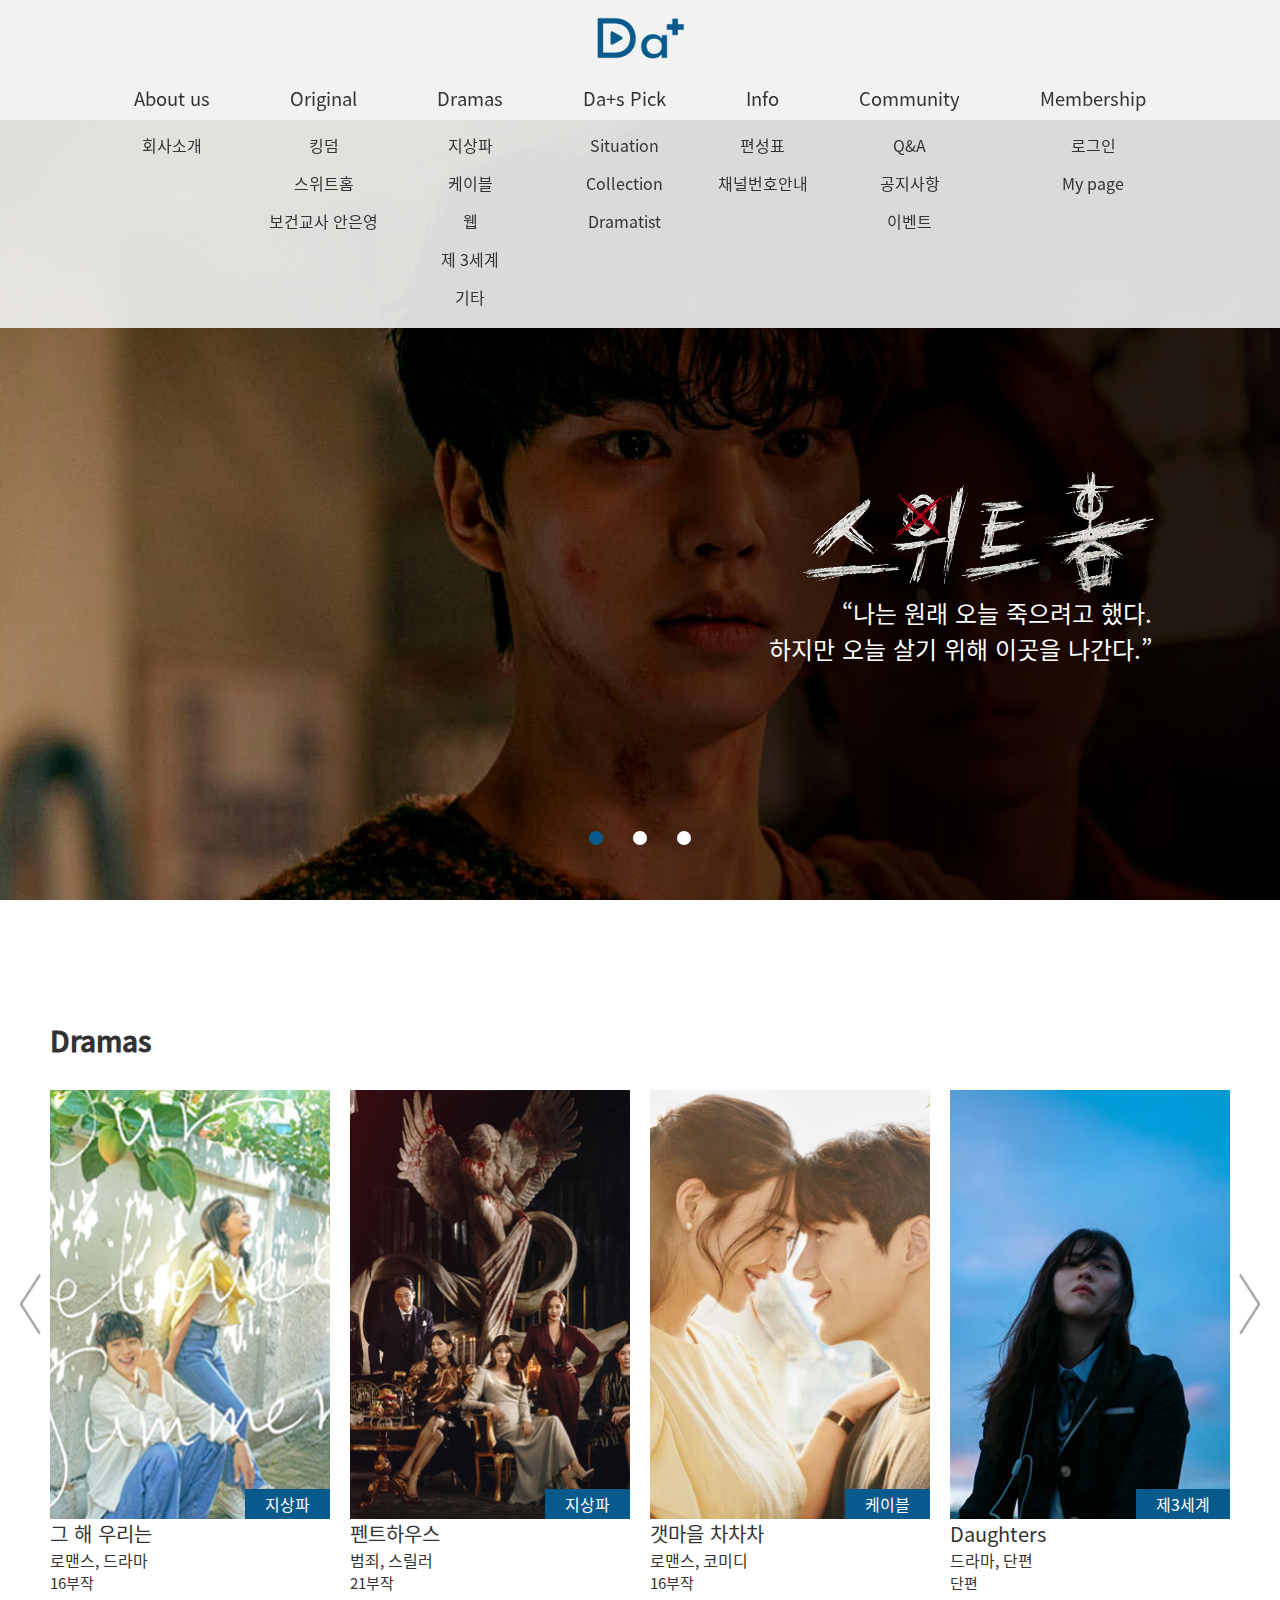
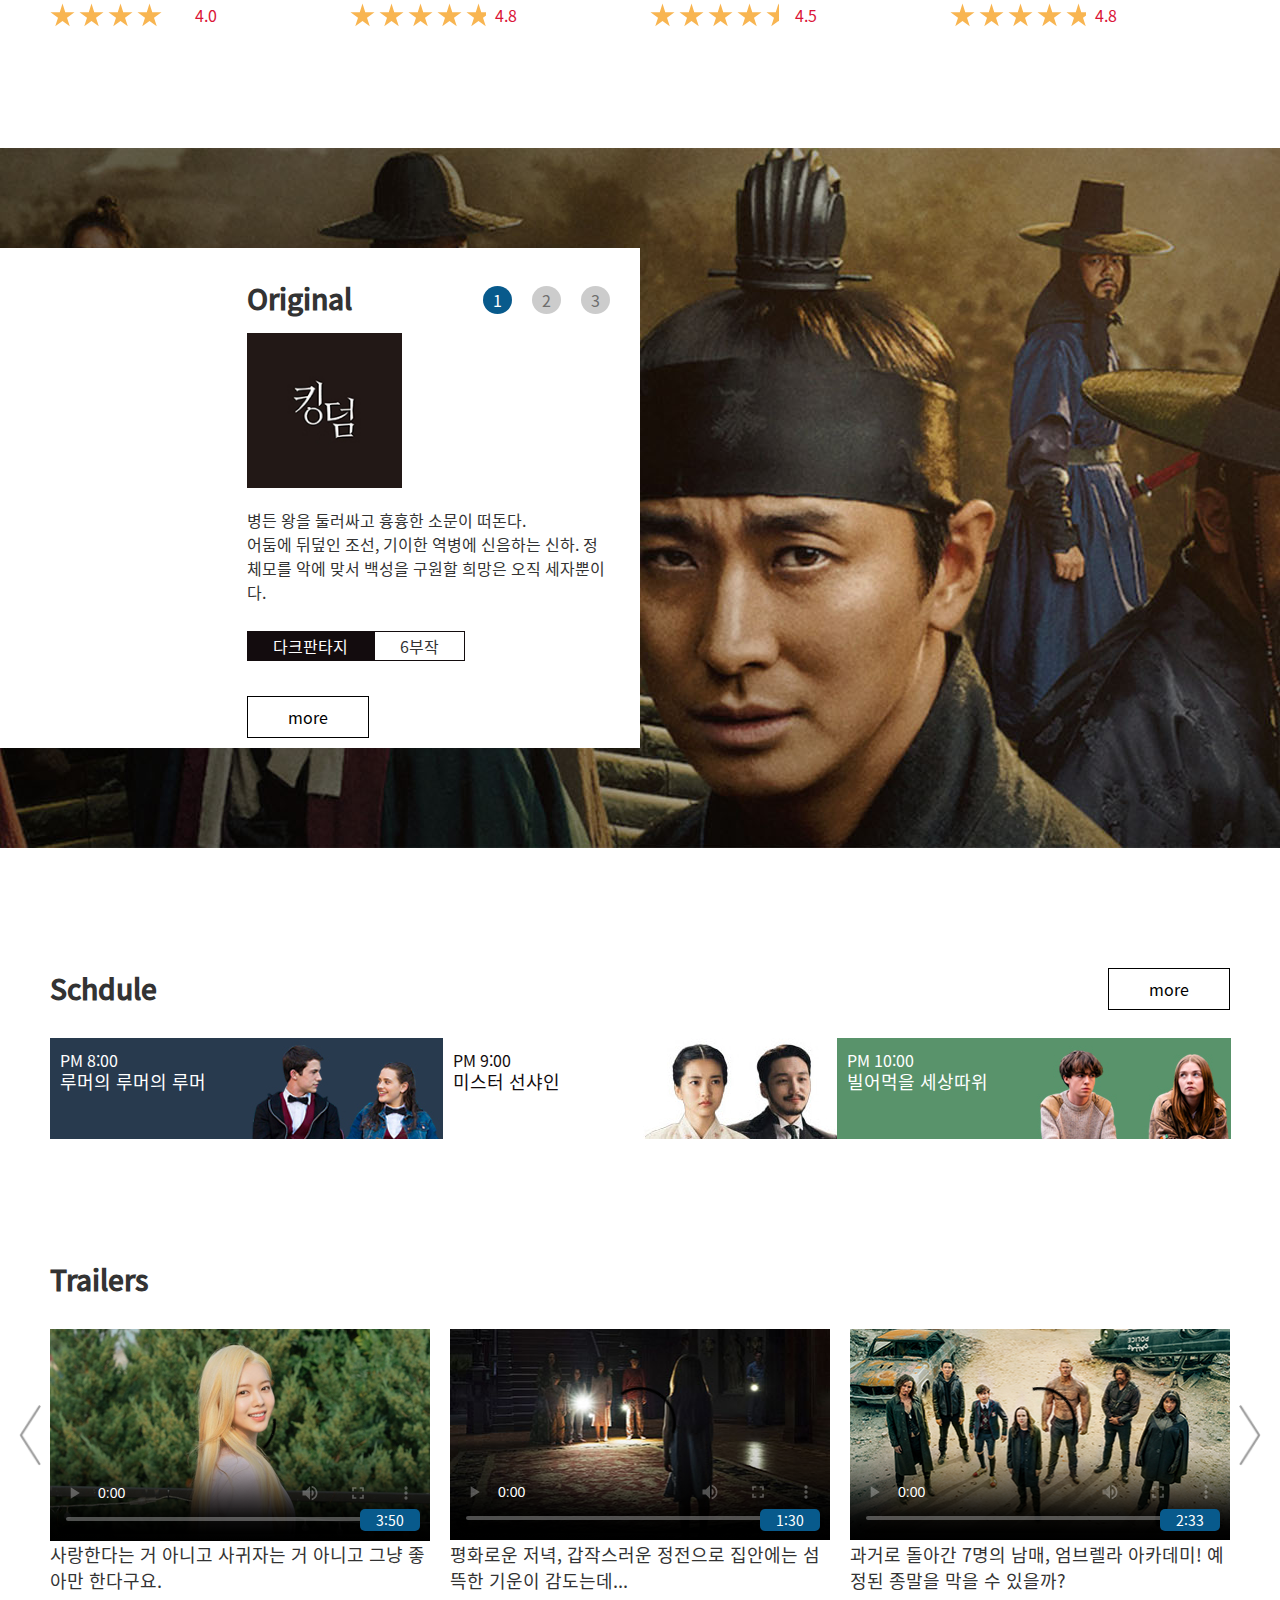
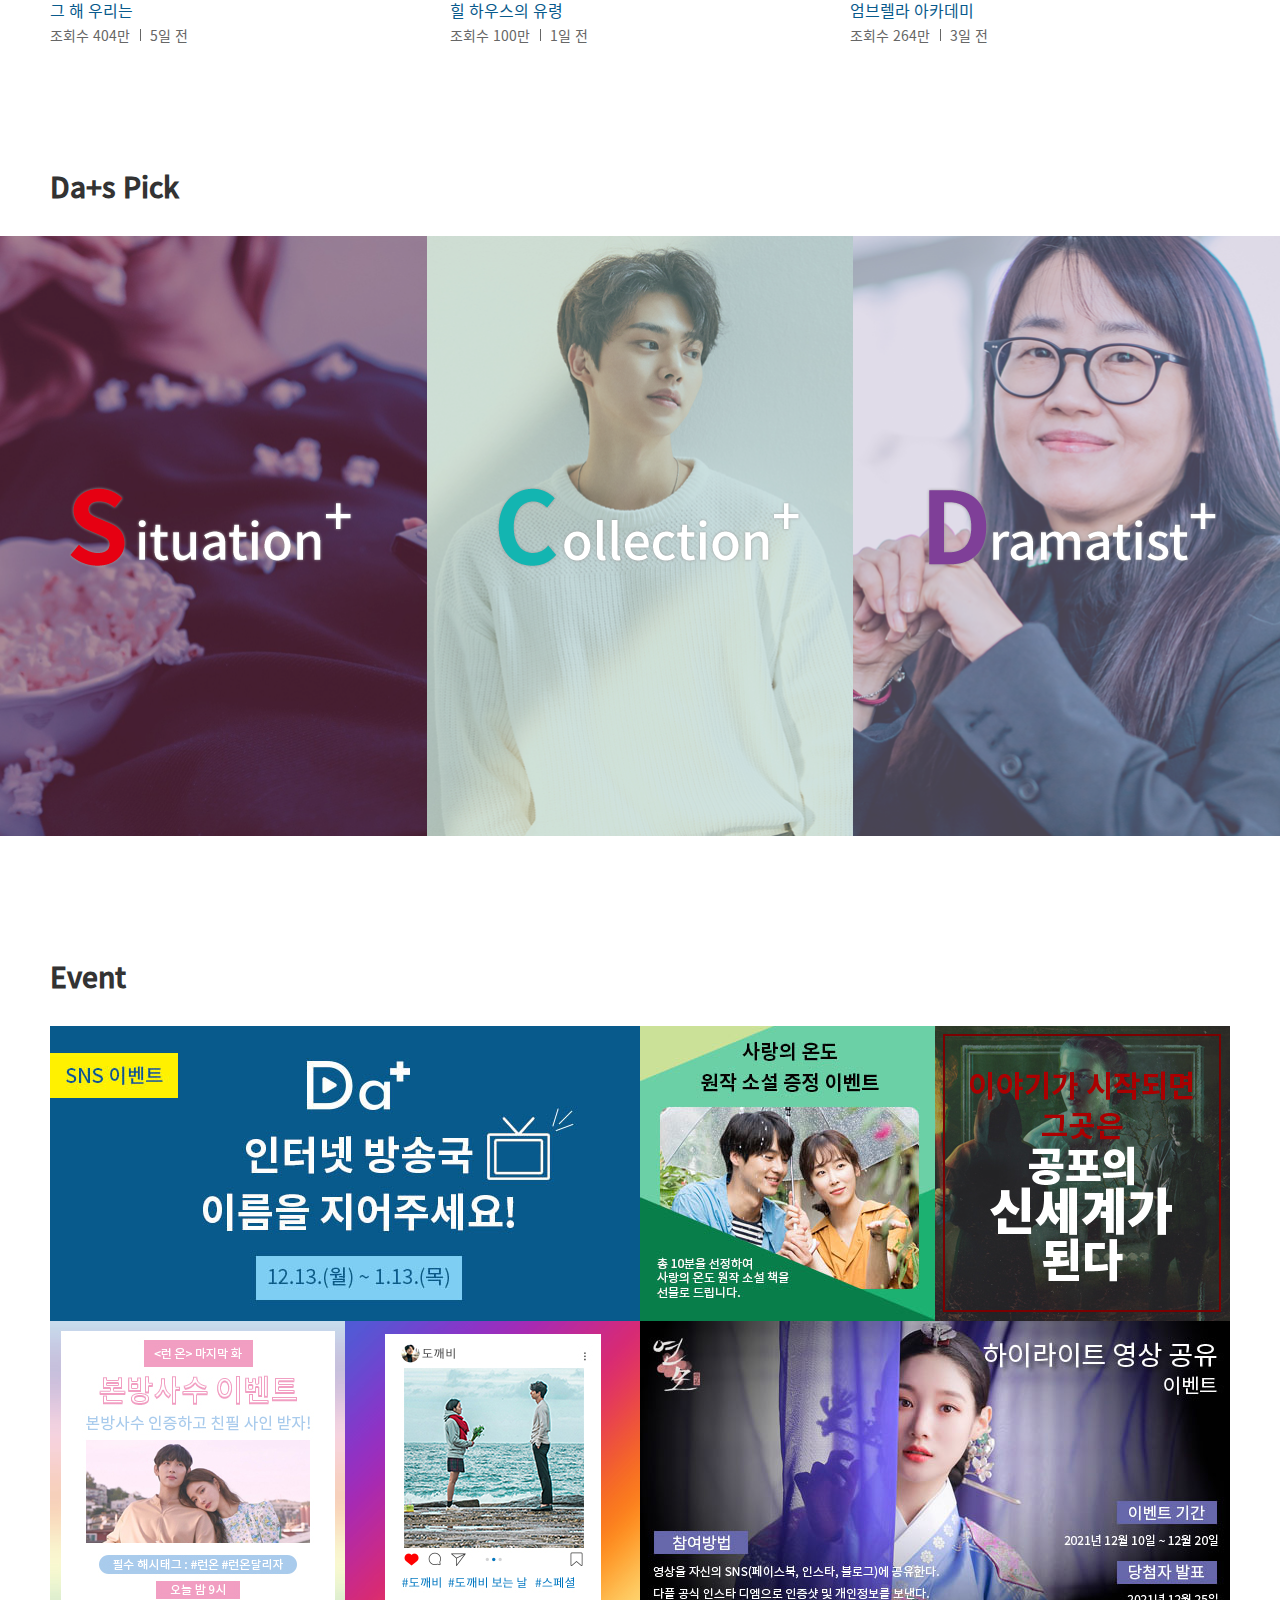
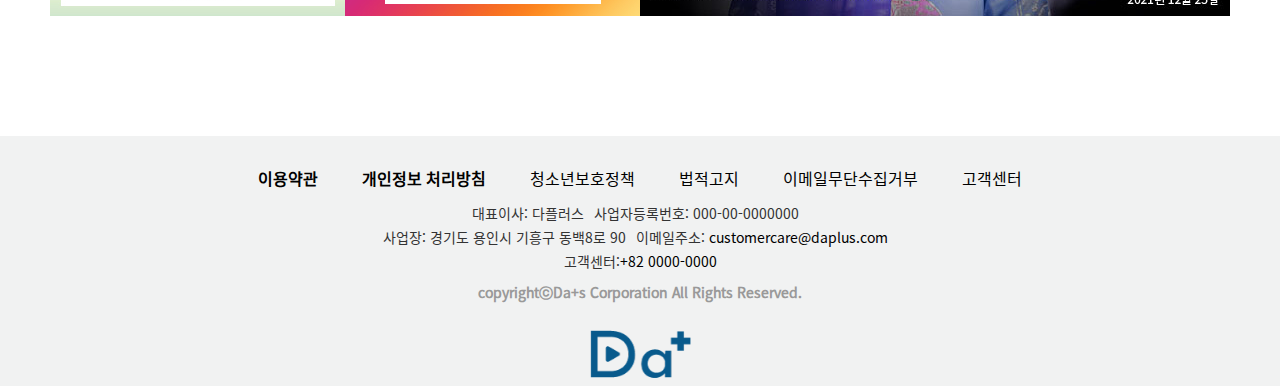
==== commit e07b0dc3: "3개 파일 업데이트" ====
--- a/index.html
+++ b/index.html
@@ -2,7 +2,7 @@
 <html lang="ko">
 <head>
 	<meta charset="utf-8">
-	<title>Da+sLOL</title>
+	<title>Da+s</title>
 	<meta name="viewport" content="width=device-width">
 	<link rel="shortcut icon" href="images/favicon.png">
 	<link rel="stylesheet" href="css/reset.css" type="text/css">
@@ -99,7 +99,7 @@
 		<section class="visual clearfix">
 			<h2 class="blind">VISUAL</h2>
 			<div class="slides_wrap">
-				<div class="slide cur">
+				<div class="slide">
 					<div class="rel">
 						<picture>
 							<source srcset="images/img_index_visual_01_M.jpg" media="(max-width: 767px)">
@@ -145,9 +145,9 @@
 				</div>
 			</div>
 			<div class="pagination">
-				<button class="dots"><span><span class="blind">slide 01</span></span></button><!--
-				--><button class="dots"><span><span class="blind">slide 02</span></span></button><!--
-				--><button class="dots"><span><span class="blind">slide 03</span></span></button>
+				<button type="button" class="dots active"><span></span></button><!--
+			--><button type="button" class="dots"><span></span></button><!--
+			--><button type="button" class="dots"><span></span></button> 
 			</div>
 		</section>
 <!--visual end-->
@@ -649,7 +649,7 @@
 				</ul>
 			</div>
 			<div class="footer_info">
-				<p>대표이사: 신희애</p><!--
+				<p>대표이사: 다플러스</p><!--
 				--><p>사업자등록번호: 000-00-0000000</p><!--
 				--><p>사업장: 경기도 용인시 기흥구 동백8로 90</p><!--
 				--><p>이메일주소: <a href="mailto:dutlsdkfm@gmail.com">customercare@daplus.com</a></p><!--
@@ -665,4 +665,4 @@
 
 </body>
 
-</html>
+</html>--- a/css/index.css
+++ b/css/index.css
@@ -12,9 +12,12 @@
 
 	section.visual { overflow: hidden; position: relative; width: 100vw; height: calc(100vh - 50px); margin: 50px 0 70px 0; }
 	section.visual div.slides_wrap { position: relative; width: 100%; height: 100%; }
-	section.visual div.slide { position: absolute; left: 0; top: 0; z-index: 1; width: 100%; height: 100%; opacity: 0; transition: 0.3s; }
+	section.visual div.slide { display: none; position: absolute; left:0; top: 0; z-index: 1; width: 100%; height: 100%; }
+	section.visual div.slide:nth-of-type(1) { display: block; }
+
+	/* section.visual div.slide { position: absolute; left: 0; top: 0; z-index: 1; width: 100%; height: 100%; opacity: 0; transition: 0.3s; }
 	section.visual div.slide div.rel { width: 100%; height: 100%;}
-	section.visual div.cur { opacity: 1; transition: all 0.3s; } 
+	section.visual div.cur { opacity: 1; transition: all 0.3s; }  */
 	section.visual img { display: block; width: 100%; height: 100%; object-fit: cover; }
 	section.visual div.info_00 { position: absolute; left: 14%; bottom: 14%; z-index: 11; width: 71.8750vw; margin-bottom: 20px; text-align: center; }
 	section.visual div.info_00 img { margin: 0 auto; width: 172px; object-fit: cover; }
@@ -194,9 +197,10 @@
 
 	section.visual { overflow: hidden; position: relative; width: 100vw; height: calc(100vh - 80px); margin: 81px 0 100px 0; }
 	section.visual div.slides_wrap { position: relative; width: 100%; height: 100%; }
-	section.visual div.slide { position: absolute; left:0; top: 0; z-index: 1; width: 100%; height: 100%; opacity: 0; transition: 0.3s; }
-	section.visual div.cur { opacity: 1; transition: all 0.3s;} 
-	section.visual div.rel { width: 100%; height: 100%; }
+	section.visual div.slide { display: none; position: absolute; left:0; top: 0; z-index: 1; width: 100%; height: 100%; }
+	section.visual div.slide:nth-of-type(1) { display: block; }
+	/* section.visual div.cur { opacity: 1; transition: all 0.3s;} 
+	section.visual div.rel { width: 100%; height: 100%; } */
 
 	section.visual img { display: block; width: 100%; height: 100%; object-fit: cover; }
 	section.visual div.info_00 { position: absolute; left: 6%; bottom: 20%; z-index: 11; width: 52.0833vw; }
@@ -375,10 +379,10 @@
 
 /*++++section.visual++++*/
 
-	section.visual { overflow: hidden; position: relative; width: 100%; height: calc(100vh - 120px); margin: 120px 0 120px 0; }
+	section.visual { position: relative; width: 100%; height: calc(100vh - 120px); margin: 120px 0 120px 0; }
 	section.visual div.slides_wrap { position: relative; width: 100%; height: 100%; }
-	section.visual div.slide { position: absolute; left: 0; top: 0; z-index: 1; width: 100%; height: 100%; opacity: 0; transition: 0.3s; }
-	section.visual div.cur { opacity: 1; transition: all 0.3s; } 
+	section.visual div.slide { position: absolute; display: none; left: 0; top: 0; z-index: 1; width: 100%; height: 100%; object-fit: cover; }
+	section.visual div.slide:nth-child(1) { display: block; }
 	section.visual div.slide div.rel { width: 100%; height: 100%; }
 
 	section.visual img { display: block; width: 100%; height: 100%; object-fit: cover; }
@@ -395,7 +399,7 @@
 	section.visual div.info_02 p.interviewee { font-size: 4em; color: #333; font-weight: bold; margin-bottom: 20px; }
 	section.visual div.info_02 p.content { font-size: 1.5em; color: #fff; } 
 	
-	section.visual div.pagination { position: absolute; left: 0; bottom: 0; z-index: 20; width: 100%; text-align: center; margin-bottom: 40px; }
+	section.visual div.pagination { position: absolute; left: 0; bottom: 0; z-index: 20; width: 100%; margin-bottom: 30px; }
 	section.visual div.pagination > button { display: inline-block; padding: 10px 15px; }
 	section.visual div.pagination > button > span { display: inline-block; width: 14px; height: 14px; border-radius: 50%; background: #fff; }
 	section.visual div.pagination > button:hover > span { background: #085a8c; }
@@ -406,7 +410,7 @@
 
 /*++++section.dramas++++*/
 
-	section.dramas { margin-bottom: 120px; }
+	section.dramas { overflow: hidden; margin-bottom: 120px; }
 	section.dramas div.view_mask { overflow: hidden; position: relative; width: 1200px; margin: 0 auto; }
 	section.dramas div.view_mask ul { width: 150%; }
 	section.dramas div.view_mask li { float: left; position: relative; width: 16.66667%; padding: 0 10px; }
@@ -435,7 +439,7 @@
 
 /*++++section.original++++*/
 
-	section.original { overflow: hidden; position: relative; width: 100vw; height: 700px; margin-bottom: 120px; }
+	section.original { overflow: hidden; position: relative; height: 700px; margin-bottom: 120px; }
 	section.original h2 { display: inline-block;  margin: 30px 0 15px 0; }
 	
 	
@@ -456,9 +460,9 @@
 	section.original div.info p.genre > span:nth-of-type(1) { background: #130c0e; color: #fff; }
 	section.original div.info img { display:block; width: 155px; height: 155px; object-fit: cover; }
 	
-	section.original div.imgs_wrap { float: right; position: absolute; z-index: 0; left: 0; right: 0; width: 100vw; height: 100%; }
-	section.original div.imgs_wrap div.img_wrap {  width: 100%; height: 100%; display: none; }
-	section.original div.imgs_wrap div.img_wrap img { display: block; width: 100%; height: 100%; object-fit: cover;}
+	section.original div.imgs_wrap { width: 100%; height: 100%; } 
+	section.original div.imgs_wrap div.img_wrap { width: 100%; height: 100%; display: none; }
+	section.original div.imgs_wrap div.img_wrap img { display: block; width: 100%; height: 100%; object-fit: cover; } 
 	
 	section.original a.btn_more { position: absolute; left: 0; bottom: -110px; margin: 0 30px 30px 0; }
 
@@ -469,7 +473,7 @@
 
 /*++++section.schdule++++*/
 	
-	section.schdule { margin-bottom: 120px; }
+	section.schdule { overflow: hidden; margin-bottom: 120px; }
 	section.schdule h2 { float: left; }
 	section.schdule a.btn_more { float: right; }
 	section.schdule div.view_mask { clear: both; }
@@ -485,7 +489,7 @@
 
 
 /*++++section.trailers*/
-	section.trailers { margin-bottom: 120px; }
+	section.trailers { overflow: hidden; margin-bottom: 120px; }
 	section.trailers div.view_mask { overflow: hidden; position: relative;  width: 1200px; margin: 0 auto; }
 	section.trailers div.view_mask ul { width: 166.66667%; }
 	section.trailers div.view_mask li { float: left; position: relative; width: 20%; padding: 0 10px; }
@@ -515,7 +519,7 @@
 /*++++section.dapluspick++++*/
 
 
-	section.dapluspick { margin-bottom: 120px; }
+	section.dapluspick { overflow: hidden; margin-bottom: 120px; }
 	section.dapluspick ul { display: flex; align-items: stretch; width: 100%; height: 600px; }
 	section.dapluspick ul > li { overflow: hidden; display: inline-flex; position: relative; flex: 1 1 33.33%; transition: flex 0.2s; }
 		
@@ -546,7 +550,7 @@
 
  /*++++section.event++++*/
 
-	section.event { margin-bottom: 120px; }
+	section.event { overflow: hidden; margin-bottom: 120px; }
 	section.event ul { width: 1180px; height: 590px; }
 	section.event ul li { display: inline-block; }
 	section.event ul li > a { display: block; width: 100%; height: 100%; }
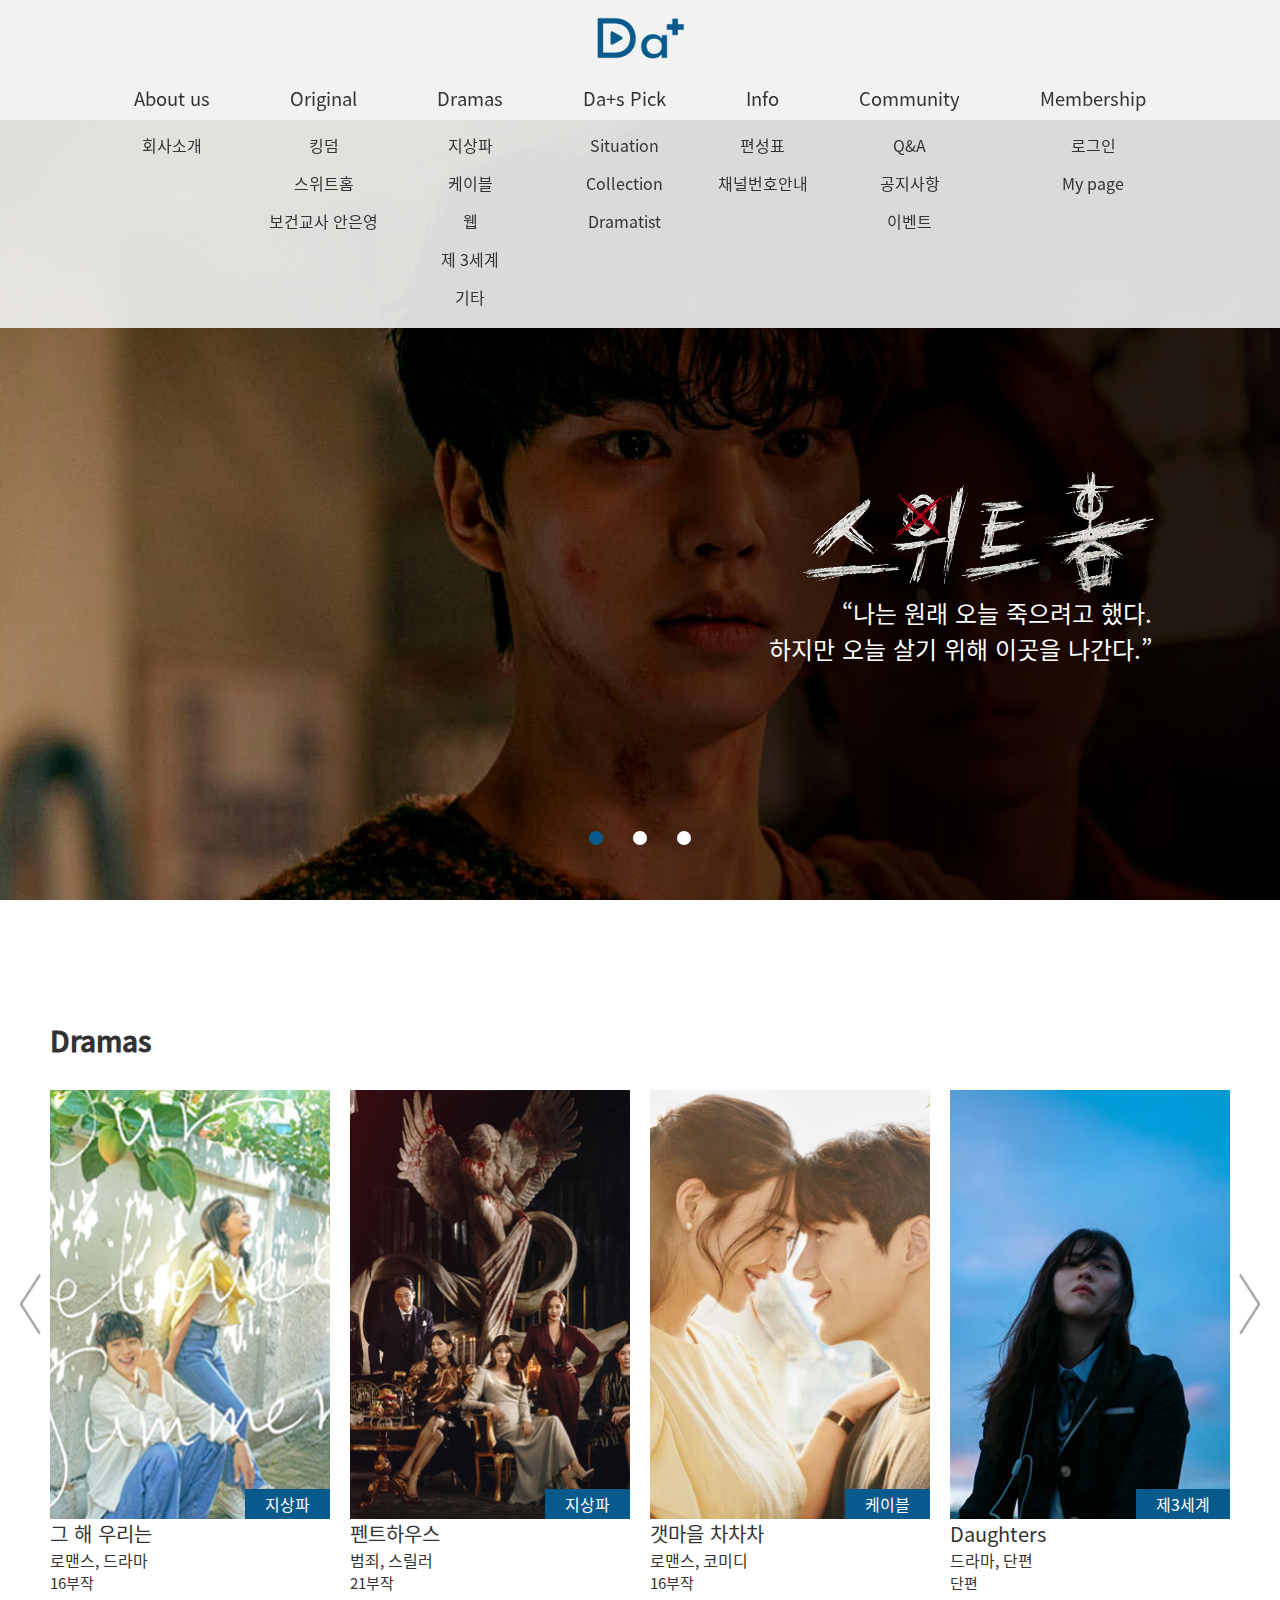
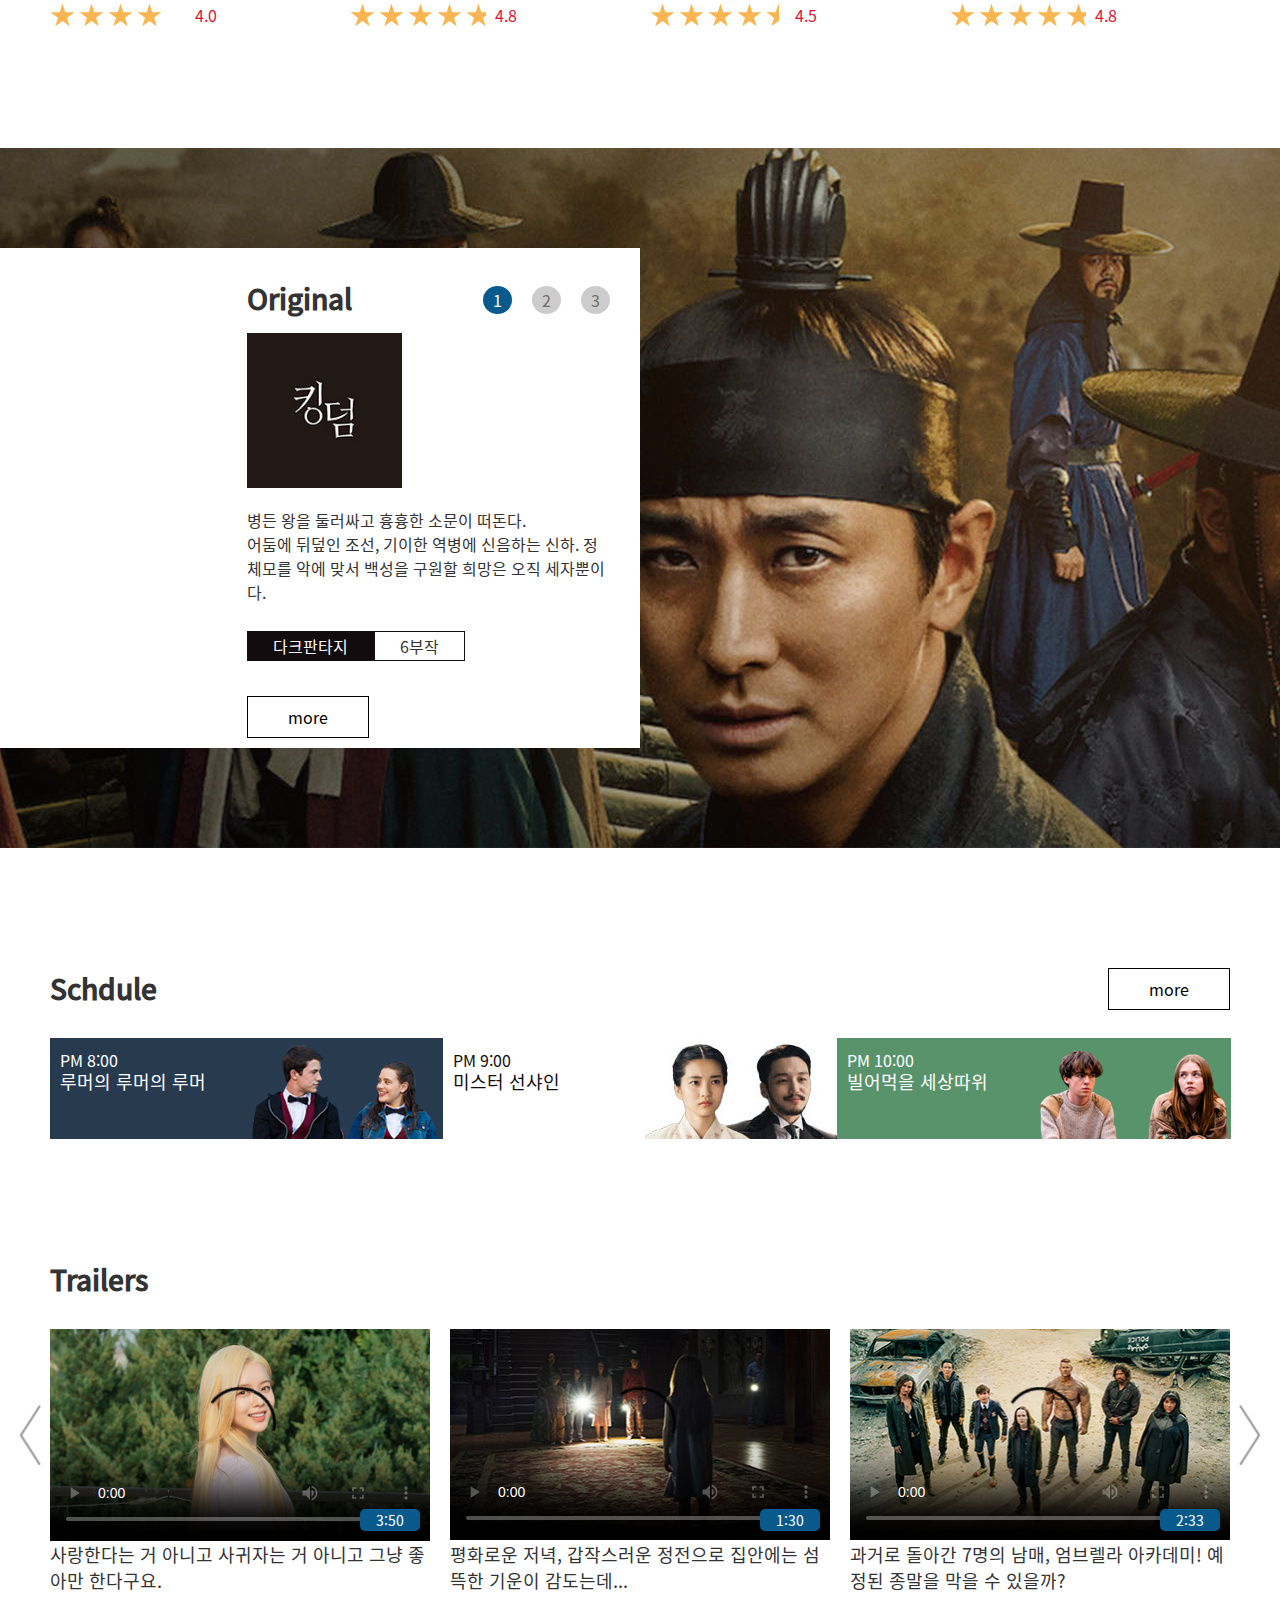
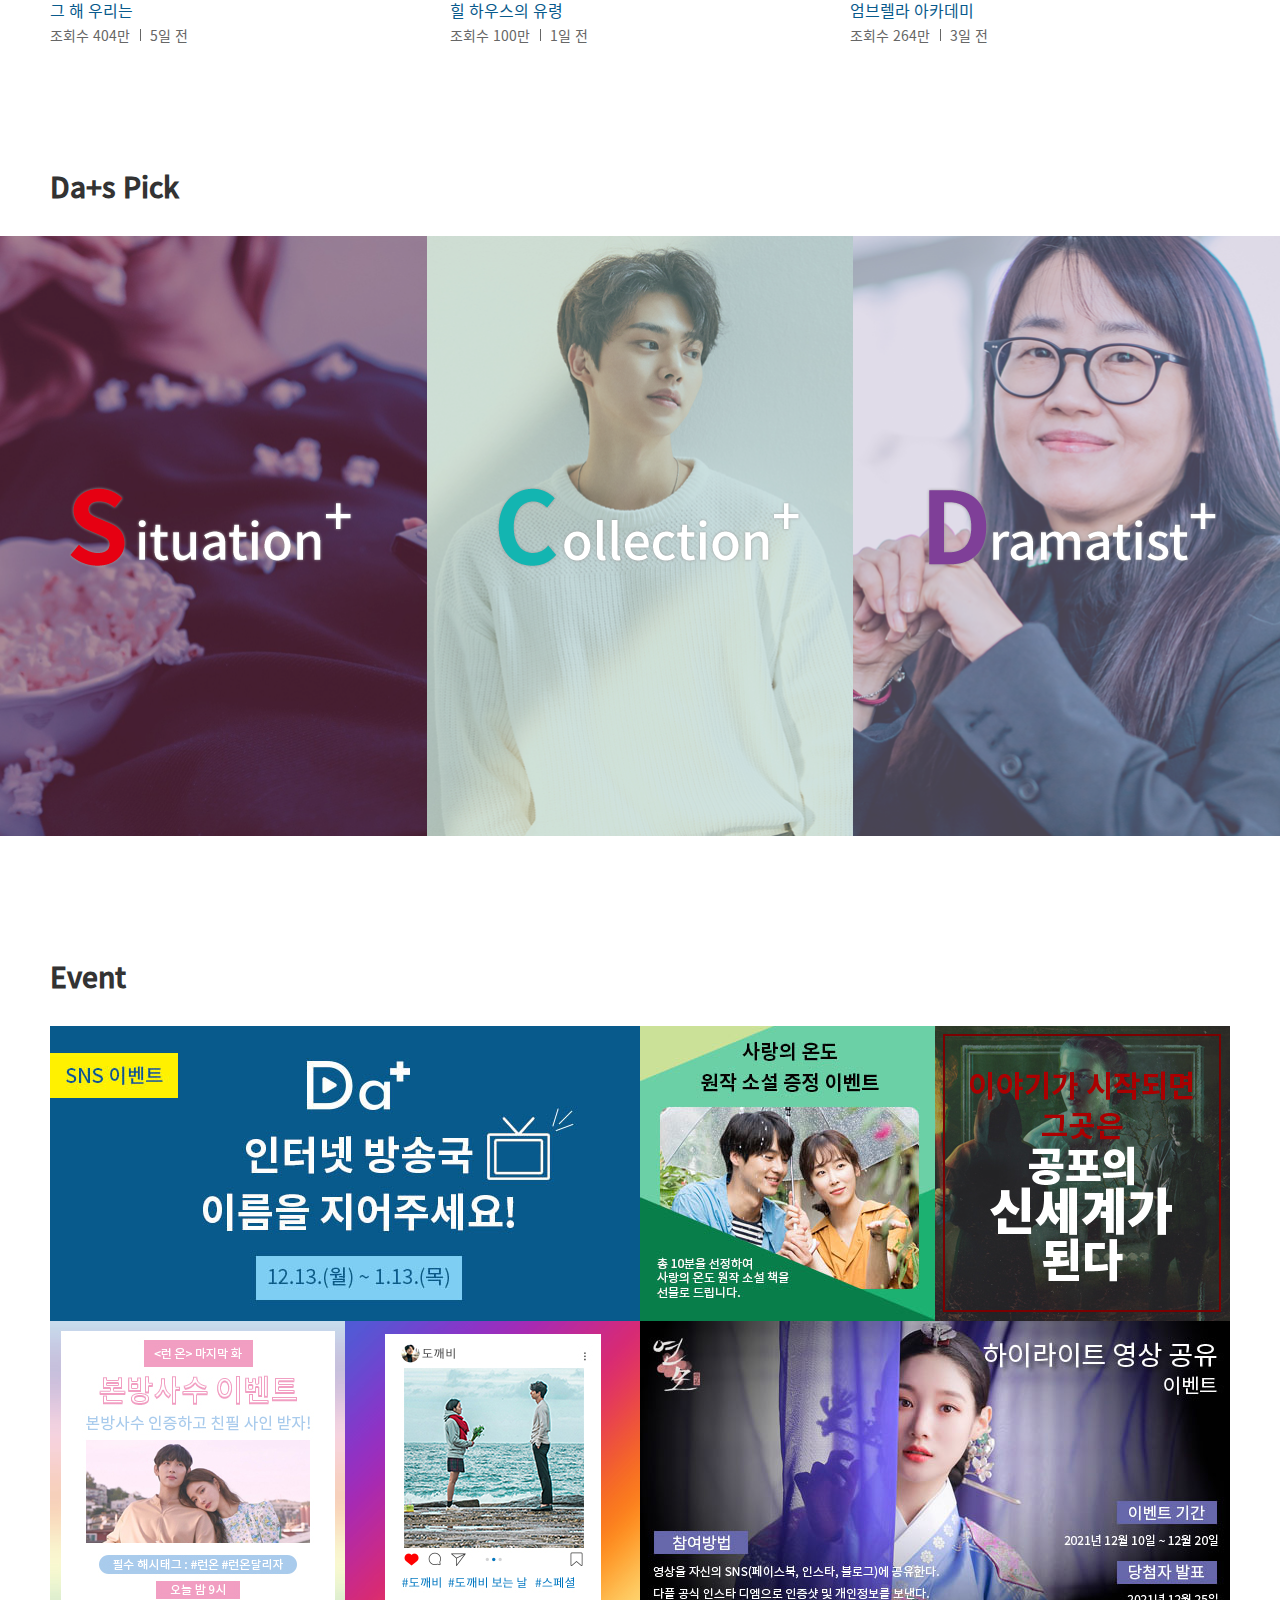
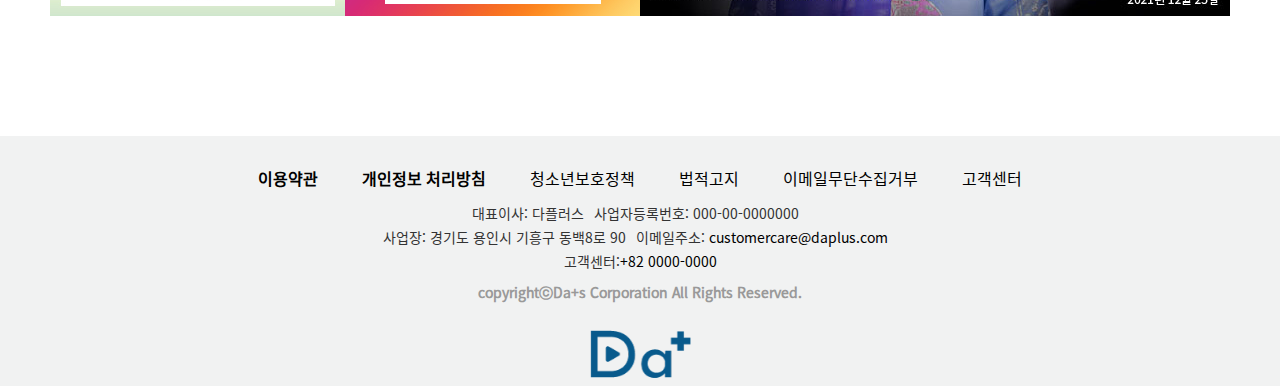
==== commit 8d62e5f7: "자바스크립트 반영" ====
--- a/index.html
+++ b/index.html
@@ -158,7 +158,7 @@
 		<div class="inner_wrap">
 			<h2>Dramas</h2>
 		</div>
-		<div class="inner_wrap_02">
+		<div class="inner_wrap_02 dramas">
 			<div class="view_mask">
 				<ul class="clearfix">
 					<li>
@@ -474,7 +474,7 @@
 		<div class="inner_wrap">
 			<h2>Trailers</h2>
 		</div>
-		<div class="inner_wrap_02">
+		<div class="inner_wrap_02 trailers">
 			<div class="view_mask">
 				<ul class="clearfix">
 					<li>
@@ -602,7 +602,8 @@
 	<section class="event">
 		<div class="inner_wrap">
 			<h2>Event</h2>
-			<ul class="clearfix">
+			<div class="view_mask">
+			<ul class="clearfix event">
 				<li>
 					<a href="event_01.html">
 						<picture>
@@ -627,7 +628,8 @@
 						</picture>
 					</a>
 				</li>
-			</ul>		
+			</ul>
+		</div>		
 			<button class="dir_btns prev" title="prev button"><span>PREV</span></button><!--
 		--><button class="dir_btns next" title="next button"><span>NEXT</span></button>
 		</div>
--- a/css/common.css
+++ b/css/common.css
@@ -272,8 +272,8 @@
 /*++++LOGO END++++*/
 
 /*++++HEADER NAV START++++*/
-header div.main_bg { position: relative; z-index: 2; width: 100%; height: 120px; background: #f1f2f2;}
-header div.nav_bg { display: none; }
+header div.main_bg { position: relative; z-index: 2; width: 100%; height: 120px; background: #f1f2f2; }
+header div.nav_bg { display: none; width: 100%; }
 header nav { text-align: center; overflow: hidden; width: 100%; height: 35px; transition: height 0.3s; }
 header:hover nav { width: 100%; height: 328px; }
 header nav > ul { display: inline-block; }
@@ -284,14 +284,14 @@
 header nav > ul > li > ul { padding: 15px 0; }
 header nav > ul > li > ul > li > a { display: block; width: 100%; padding: 7px 0; font-size: 1em; color: #333; }
 header nav > ul > li > ul > li:hover > a { color:#085a8c;}
-header div.sub_bg { position: absolute; top: 0; z-index: 0; width: 100%; height: 120px; background: rgba(241, 242, 242, 0.9); transition: 0.3s;}
+header div.sub_bg {  overflow: hidden; position: absolute; top: 0; z-index: 0; width: 100%; height: 120px; background: rgba(241, 242, 242, 0.9); transition: 0.3s;}
 header:hover > div.sub_bg { width: 100%; height: 328px; }
 
 
 /*++++HEADER NAV END++++*/
 
 /*++++FOOTER START++++*/
-footer { background: #f1f2f2; height: 250px; }
+footer { overflow: hidden; background: #f1f2f2; height: 250px; }
 
 footer div.footer_menu { width: 80%; margin: 0 auto; padding-top: 30px; }
 footer div.footer_menu ul { display: inline-block; text-align: center; width: 100%; }
--- a/css/index.css
+++ b/css/index.css
@@ -490,7 +490,7 @@
 
 /*++++section.trailers*/
 	section.trailers { overflow: hidden; margin-bottom: 120px; }
-	section.trailers div.view_mask { overflow: hidden; position: relative;  width: 1200px; margin: 0 auto; }
+	section.trailers div.view_mask { overflow: hidden; position: relative; width: 1200px; margin: 0 auto; }
 	section.trailers div.view_mask ul { width: 166.66667%; }
 	section.trailers div.view_mask li { float: left; position: relative; width: 20%; padding: 0 10px; }
 	section.trailers div.view_mask li div.video_wrap { overflow: hidden; position: relative; width: 100%; height: 100%; }
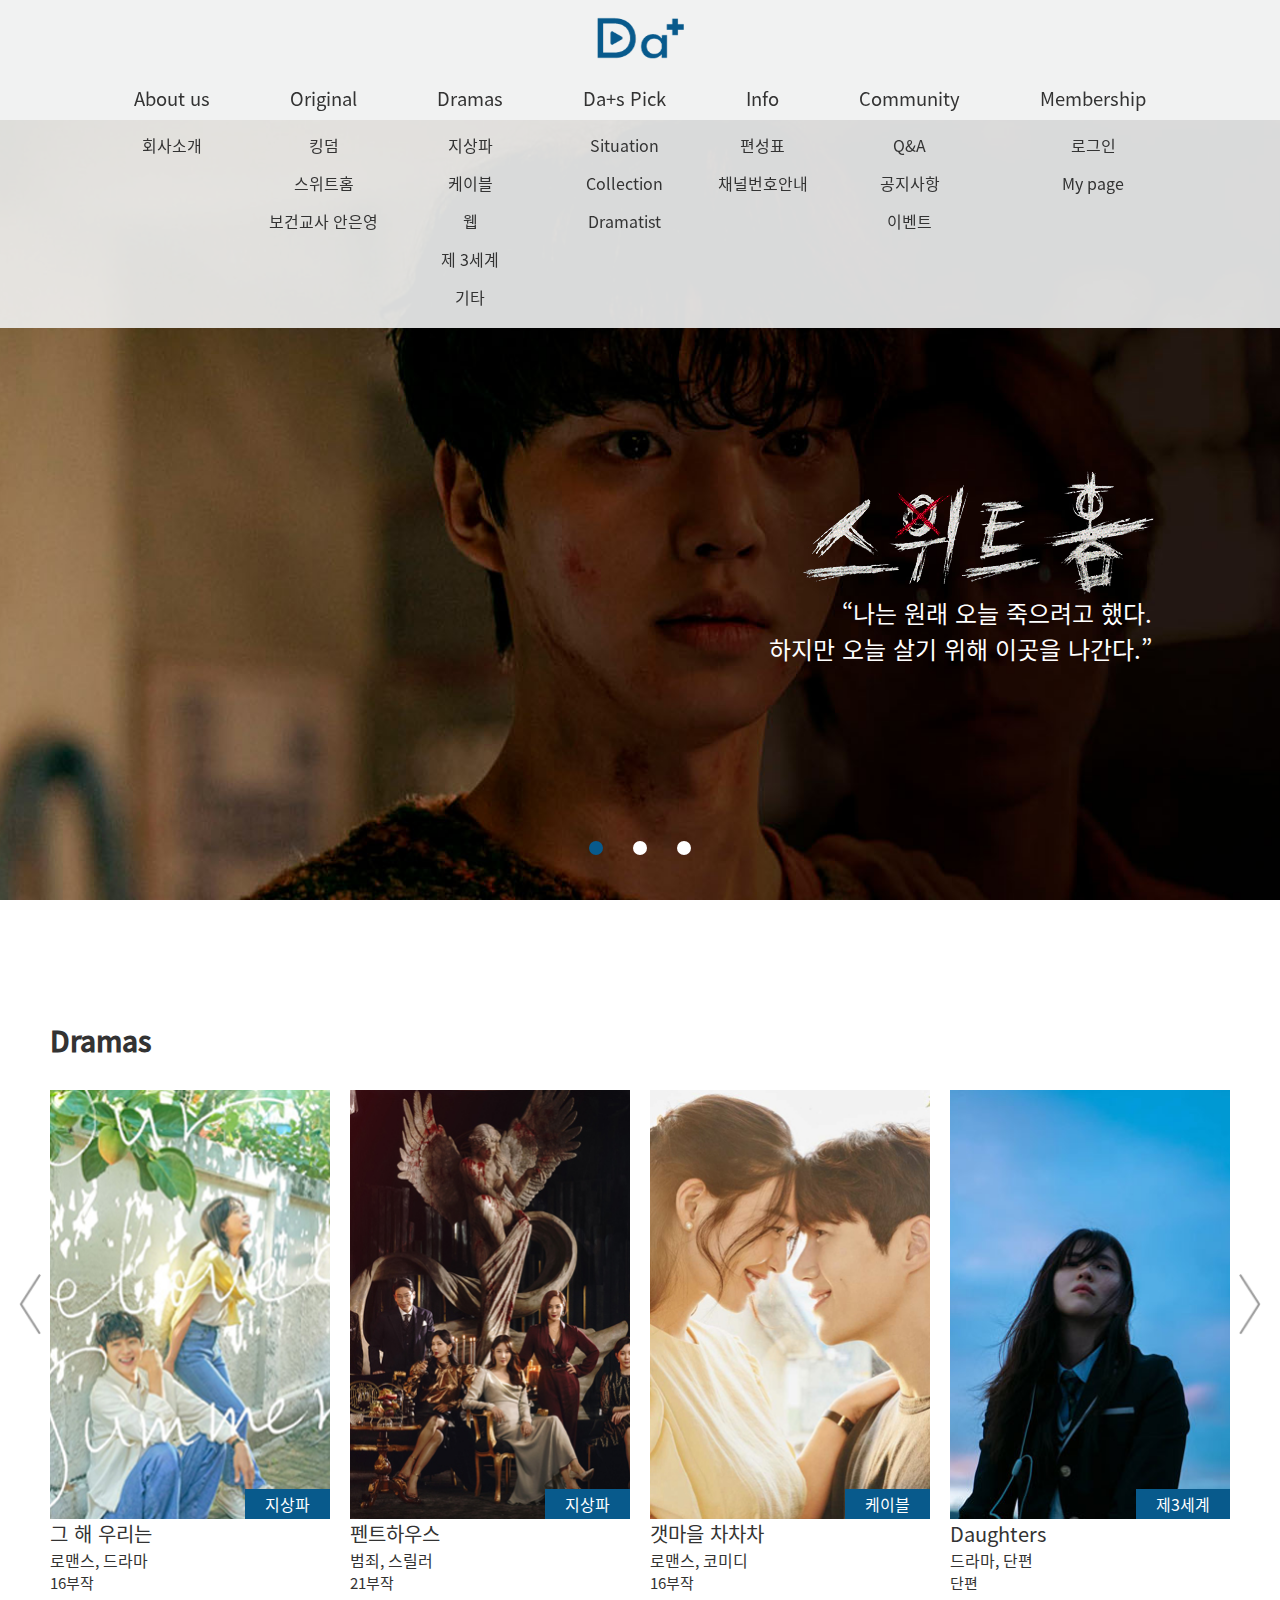
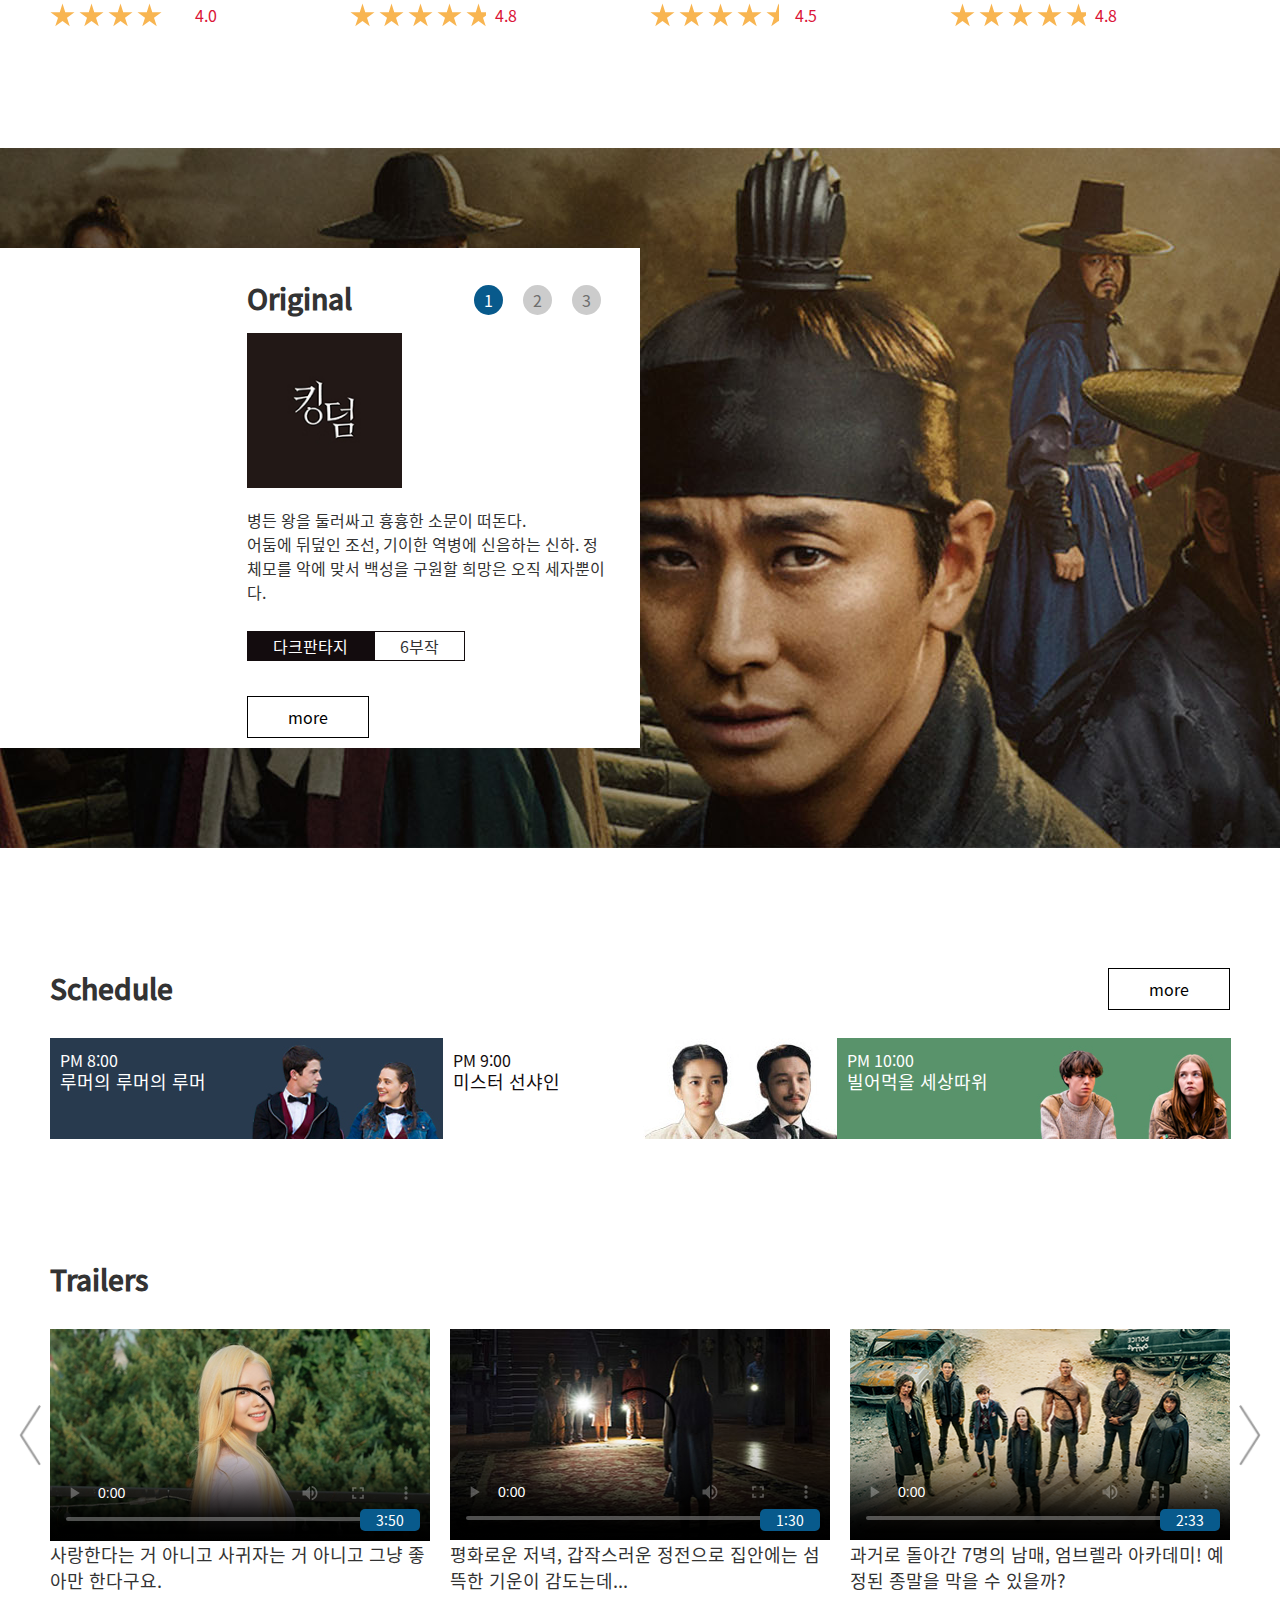
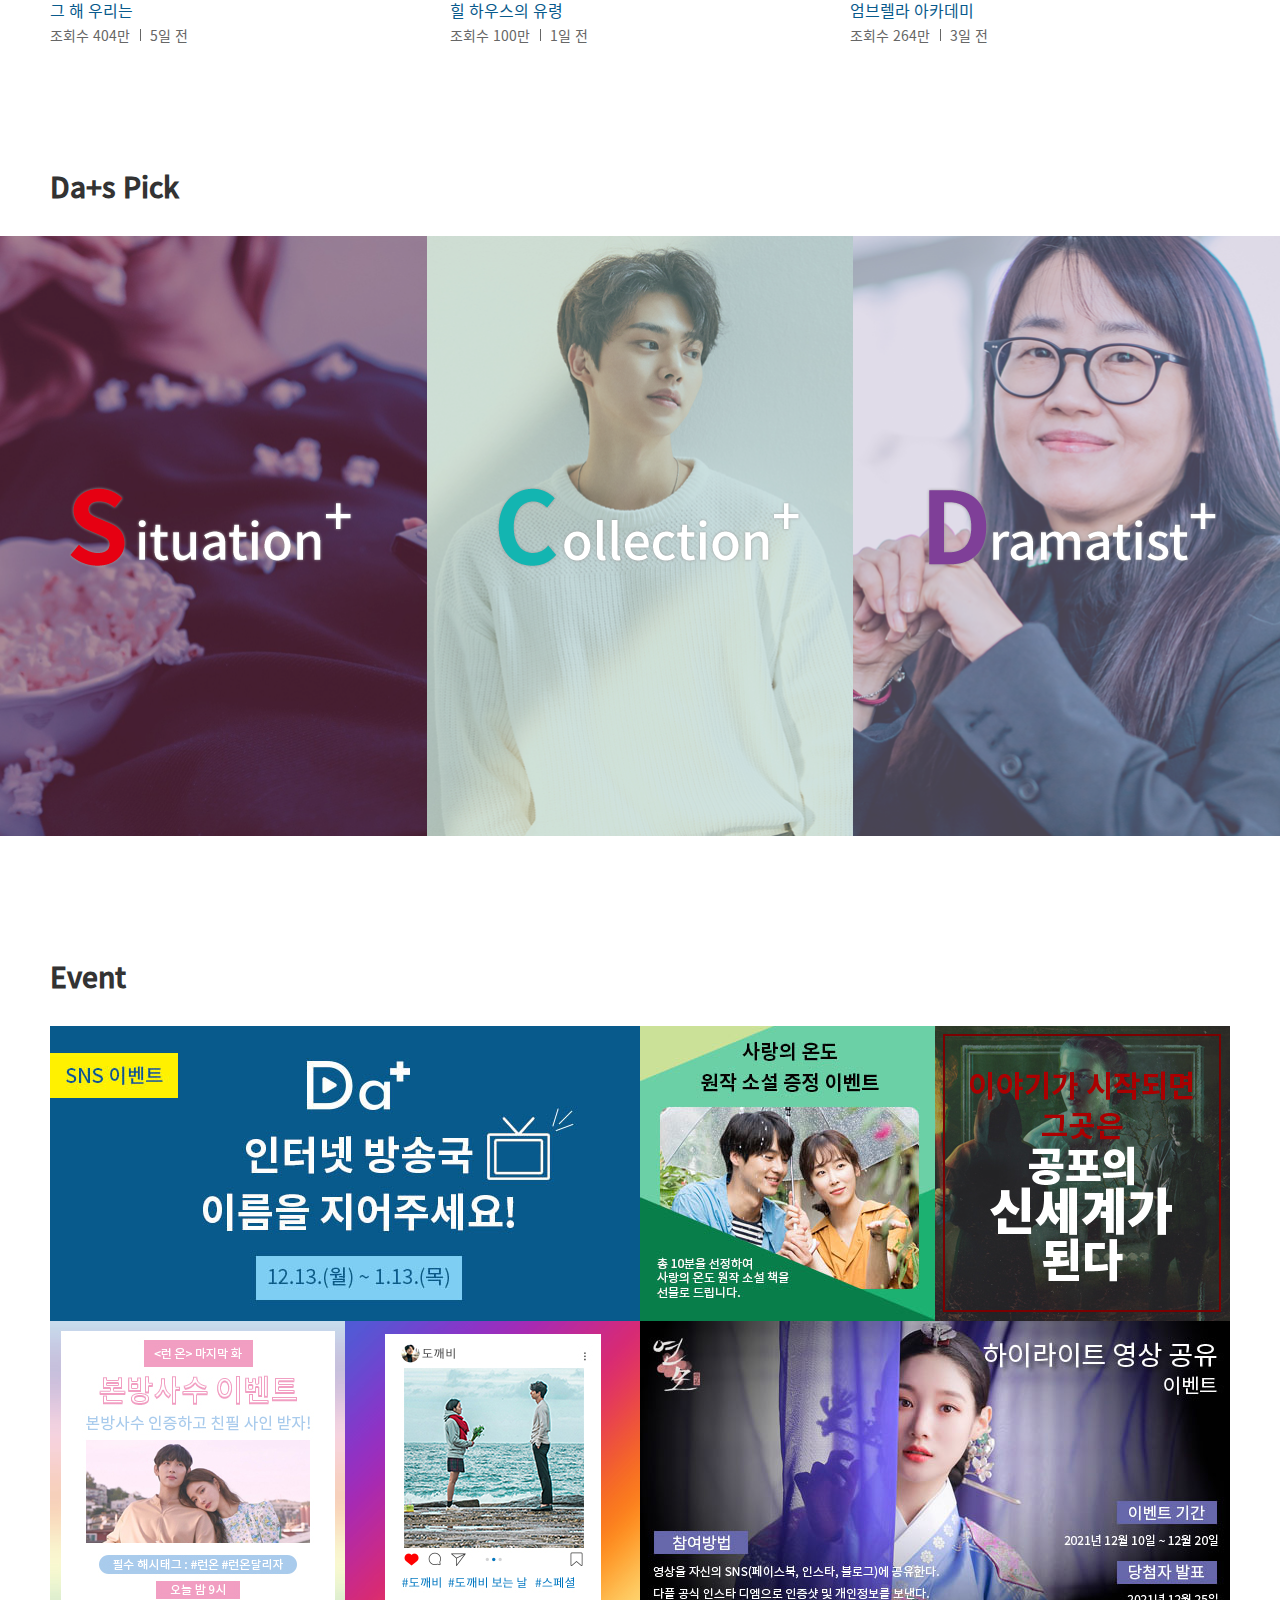
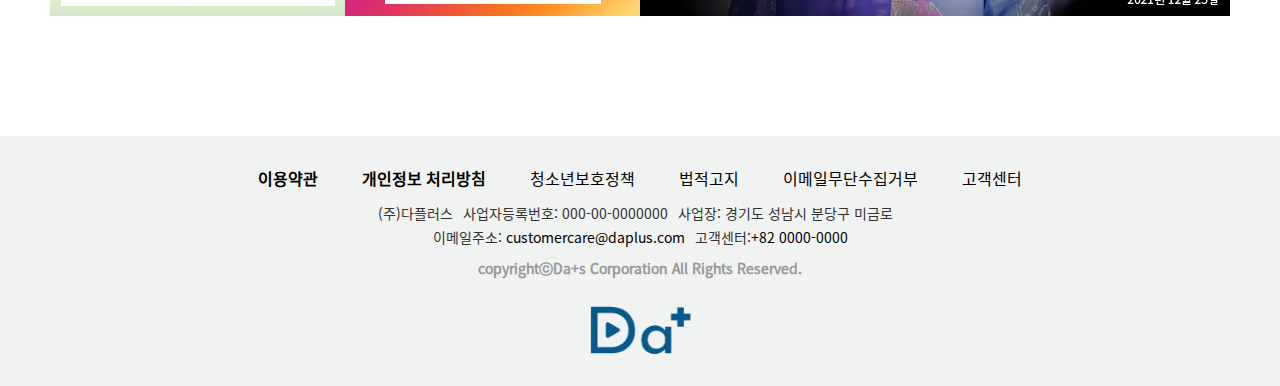
==== commit 95f95ab1: "수정" ====
--- a/index.html
+++ b/index.html
@@ -143,11 +143,11 @@
 						</div>
 					</div>			
 				</div>
-			</div>
-			<div class="pagination">
-				<button type="button" class="dots active"><span></span></button><!--
-			--><button type="button" class="dots"><span></span></button><!--
-			--><button type="button" class="dots"><span></span></button> 
+				<div class="pagination">
+					<button class="dots active"><span><span class="blind"></span></span></button><!--
+				--><button class="dots"><span><span class="blind"></span></span></button><!--
+				--><button class="dots"><span><span class="blind"></span></span></button> 
+				</div>
 			</div>
 		</section>
 <!--visual end-->
@@ -162,7 +162,7 @@
 			<div class="view_mask">
 				<ul class="clearfix">
 					<li>
-						<a href="dramas00.html" class="label_01">
+						<a href="#" class="label_01">
 						<picture>
 							<source srcset="images/img_index_dramas_00_M.jpg" media="(max-width: 767px)">
 							<source srcset="images/img_index_dramas_00_D.jpg" media="(min-width: 768px) and (max-width: 1024px)">
@@ -193,7 +193,7 @@
 						</div>
 					</li>
 					<li>
-						<a href="dramas01.html" class="label_01">
+						<a href="#" class="label_01">
 						<picture>
 							<source srcset="images/img_index_dramas_01_M.jpg" media="(max-width: 767px)">
 							<source srcset="images/img_index_dramas_01_D.jpg" media="(min-width: 768px) and (max-width: 1024px)">
@@ -224,7 +224,7 @@
 						</div>
 					</li>
 					<li>
-						<a href="dramas02.html" class="label_02">
+						<a href="#" class="label_02">
 						<picture>
 							<source srcset="images/img_index_dramas_02_M.jpg" media="(max-width: 767px)">
 							<source srcset="images/img_index_dramas_02_D.jpg" media="(min-width: 768px) and (max-width: 1024px)">
@@ -255,7 +255,7 @@
 						</div>
 					</li>
 					<li>
-						<a href="dramas03.html" class="label_03">
+						<a href="#" class="label_03">
 						<picture>
 							<source srcset="images/img_index_dramas_03_M.jpg" media="(max-width: 767px)">
 							<source srcset="images/img_index_dramas_03_D.jpg" media="(min-width: 768px) and (max-width: 1024px)">
@@ -286,7 +286,7 @@
 						</div>
 					</li>
 					<li>
-						<a href="dramas04.html" class="label_04">
+						<a href="#" class="label_04">
 						<picture>
 							<source srcset="images/img_index_dramas_04_M.jpg" media="(max-width: 767px)">
 							<source srcset="images/img_index_dramas_04_D.jpg" media="(min-width: 768px) and (max-width: 1024px)">
@@ -317,7 +317,7 @@
 						</div>
 					</li>
 					<li>
-						<a href="dramas05.html" class="label_01">						
+						<a href="#" class="label_01">						
 						<picture>
 							<source srcset="images/img_index_dramas_05_M.jpg" media="(max-width: 767px)">
 							<source srcset="images/img_index_dramas_05_D.jpg" media="(min-width: 768px) and (max-width: 1024px)">
@@ -362,29 +362,25 @@
 		<div class="infos_wrap">
 			<div class="inner_wrap_half">
 				<h2>Original</h2>
-				<div class="pagination_01">
-					<button class="dot_01"><span>1</span></button><!--
-					--><button class="dot_01"><span>2</span></button><!--
-					--><button class="dot_01"><span>3</span></span></button>
-				</div>
-				<div class="info_wrap">
-					<div class="info">
+				<div class="pagination">
+					<button class="dots active"><span>1</span></button><!--
+					--><button class="dots"><span>2</span></button><!--
+					--><button class="dots"><span>3</span></span></button>
+				</div>
+				<div class="info_container">
+					<div class="info_wrap">
 						<img src="images/img_index_original_logo_01.jpg" alt="드라마 킹덤 로고">
 						<p class="desc">병든 왕을 둘러싸고 흉흉한 소문이 떠돈다.<br>어둠에 뒤덮인 조선, 기이한 역병에 신음하는 신하. 정체모를 악에 맞서 백성을 구원할 희망은 오직 세자뿐이다.</p>
 						<p class="genre"><span>다크판타지</span><span>6부작</span></p>
 						<a class="btn_more" href="#"><span>more</span></a>
 					</div>
-				</div>
-				<div class="info_wrap">
-					<div class="info">
+					<div class="info_wrap">
 						<img src="images/img_index_original_logo_02.jpg" alt="드라마 스위트 홈 로고">
 						<p class="desc">세상을 차단하고 방 안에 틀어박힌 10대 소년.<br> 현수가 세상 밖으로 나온다. 인간이 괴물로 변했다. 그래도 살아야 한다. 아직은 사람이니까. 이웃들과 함께 싸워야 한다.</p>
 						<p class="genre"><span>공포</span><span>10부작</span></p>
 						<a class="btn_more" href="#"><span>more</span></a>
 					</div>
-				</div>
-				<div class="info_wrap">
-					<div class="info">
+					<div class="info_wrap">
 						<img src="images/img_index_original_logo_03.jpg" alt="드라마 보건교사 안은영 로고">
 						<p class="desc">평범한 이름과 달리 남들 눈에 보이지 않는 '젤리'를 볼 수 있는 특별한 능력을 가진 보건교사 안은영이 새로 부임한 고등학교에서 심상치 않은 미스터리를 발견한다.</p>
 						<p class="genre"><span>판타지</span><span>6부작</span></p>
@@ -425,10 +421,10 @@
 
 
 <!--schdule start-->
-	<section class="schdule">
+	<section class="schedule">
 		<div class="inner_wrap clearfix">
-			<h2>Schdule</h2>
-			<a class="btn_more" href="#"><span>more</span></a>
+			<h2>Schedule</h2>
+			<a class="btn_more" href="sub_schedule.html"><span>more</span></a>
 			<div class="view_mask">
 				<ul>
 					<li class="_W">
@@ -480,9 +476,9 @@
 					<li>
 						<div class="video_wrap">
 							<video controls poster="images/img_index_trailers_00_D.jpg" alt="비스듬히 선 채 정면을 바라보며 미소를 짓는 엔제이(노정의)">
-								<source src="media/video/trailers_01.mp4" type="video/mp3">
-								<source src="media/video/trailers_01.mp4" type="video/webm">
-								<source src="media/video/trailers_01.mp4" type="video/ogg">
+								<source src="media/video/trailers_01.mp4" type="video/mp4">
+								<source src="media/video/trailers_01.webm" type="video/webm">
+								<source src="media/video/trailers_01.ogg" type="video/ogg">
 								" 이 영상을 보기 위해서는 HTML5를 지원하는 브라우저가 필요합니다. "
 							</video>
 							<span class="duration">3:50</span>
@@ -496,9 +492,9 @@
 					<li>
 						<div class="video_wrap">
 							<video controls poster="images/img_index_trailers_01_D.jpg" alt="하늘을 바라보고 있는 7명의 엄브렐라 아카데미 남매들" >
-								<source src="media/video/trailers_02.mp4" type="video/mp3">
-								<source src="media/video/trailers_02.mp4" type="video/webm">
-								<source src="media/video/trailers_02.mp4" type="video/ogg">
+								<source src="media/video/trailers_02.mp4" type="video/mp4">
+								<source src="media/video/trailers_02.webm" type="video/webm">
+								<source src="media/video/trailers_02.ogg" type="video/ogg">
 								" 이 영상을 보기 위해서는 HTML5를 지원하는 브라우저가 필요합니다. "
 							</video>
 							<span class="duration">1:30</span>
@@ -512,9 +508,9 @@
 					<li>
 						<div class="video_wrap">
 							<video controls poster="images/img_index_trailers_02_D.jpg">
-								<source src="media/video/trailers_03.mp4" type="video/mp3">
-								<source src="media/video/trailers_03.mp4" type="video/webm">
-								<source src="media/video/trailers_03.mp4" type="video/ogg">
+								<source src="media/video/trailers_03.mp4" type="video/mp4">
+								<source src="media/video/trailers_03.webm" type="video/webm">
+								<source src="media/video/trailers_03.ogg" type="video/ogg">
 								" 이 영상을 보기 위해서는 HTML5를 지원하는 브라우저가 필요합니다. "
 							</video>
 							<span class="duration">2:33</span>
@@ -528,9 +524,9 @@
 					<li>
 						<div class="video_wrap">
 							<video controls poster="images/img_index_trailers_03_D.jpg">
-								<source src="media/video/trailers_04.mp4" type="video/mp3">
-								<source src="media/video/trailers_04.mp4" type="video/webm">
-								<source src="media/video/trailers_04.mp4" type="video/ogg">
+								<source src="media/video/trailers_04.mp4" type="video/mp4">
+								<source src="media/video/trailers_04.webm" type="video/webm">
+								<source src="media/video/trailers_04.ogg" type="video/ogg">
 								" 이 영상을 보기 위해서는 HTML5를 지원하는 브라우저가 필요합니다. "
 							</video>
 							<span class="duration">3:50</span>
@@ -544,9 +540,9 @@
 					<li>
 						<div class="video_wrap">
 							<video controls poster="images/img_index_trailers_04_D.jpg" alt="눈물 맺은 눈으로 서있는 이휘(박은빈)">
-								<source src="media/video/trailers_05.mp4" type="video/mp3">
-								<source src="media/video/trailers_05.mp4" type="video/webm">
-								<source src="media/video/trailers_05.mp4" type="video/ogg">
+								<source src="media/video/trailers_05.mp4" type="video/mp4">
+								<source src="media/video/trailers_05.webm" type="video/webm">
+								<source src="media/video/trailers_05.ogg" type="video/ogg">
 								" 이 영상을 보기 위해서는 HTML5를 지원하는 브라우저가 필요합니다. "
 							</video>
 							<span class="duration">1:50</span>
@@ -576,12 +572,13 @@
 				<img class="title" src="images/common_da+_title_situation_D.png" alt="시츄에이션(상황별)">
 				<div class="info">
 					<p class="desc _W">다양한 상황에 어울리는 드라마들을<br>소개시켜 드립니다.</p>
-					<a class="btn_more _W" href="#"><span>more</span></a>
+					<a class="btn_more _W" href="sub_situation.html"><span>more</span></a>
+				</div>
 			</li>
 			<li>
 				<img class="title" src="images/common_da+_title_collection_D.png" alt="콜렉션(숨겨진 명작)">
 				<div class="info">
-					<p class="desc _B">스타의 숨겨진 드라마 명작을 모아<br>소개시켜드립니다.</p>
+					<p class="desc _B">스타의 숨겨진 드라마 명작을 모아<br>소개시켜 드립니다.</p>
 					<a class="btn_more _B" href="#"><span>more</span></a>
 				</div>
 			</li>
@@ -614,9 +611,25 @@
 						</picture>
 					</a>
 				</li><!--
-				--><li><a href="event_02.html"><img src="images/img_index_event_02_D.jpg" alt="드라마 사랑의 온도 원작 소설 증정 이벤트" ></a></li><!--
+				--><li>
+					<a href="event_02.html">
+						<picture>
+							<source srcset="images/img_index_event_02_M.jpg" media="(max-width: 767px)">
+							<source srcset="images/img_index_event_02_D.jpg" media="(min-width: 768px) and (max-width: 1024px)">
+							<source srcset="images/img_index_event_02_D.jpg" media="(min-width: 1025px)">
+							<img src="images/img_index_event_02_D.jpg" alt="드라마 사랑의 온도 원작 소설 증정 이벤트" >
+						</picture>
+					</a>
+				</li><!--
 				--><li><a href="event_03.html"><img src="images/img_index_event_03_D.jpg" alt="이야기가 시작되면 그곳은 공포의 신세계가 된다"></a></li><!--
-				--><li><a href="event_04.html"><img src="images/img_index_event_04_D.jpg" alt="드라마 런온 마지막화 본방사수 이벤트"></a></li><!--
+				--><li><a href="event_04.html">
+					<picture>
+						<source srcset="images/img_index_event_04_M.jpg" media="(max-width: 767px)">
+						<source srcset="images/img_index_event_04_D.jpg" media="(min-width: 768px) and (max-width: 1024px)">
+						<source srcset="images/img_index_event_04_D.jpg" media="(min-width: 1025px)">
+						<img src="images/img_index_event_04_D.jpg" alt="드라마 런온 마지막화 본방사수 이벤트">
+					</picture>
+				</a></li><!--
 				--><li><a href="event_05.html"><img src="images/img_index_event_05_D.jpg" alt="드라마 도깨비 스폐셜 방송 이벤트"></a></li><!--
 				--><li>
 					<a href="event_06.html">
@@ -651,9 +664,9 @@
 				</ul>
 			</div>
 			<div class="footer_info">
-				<p>대표이사: 다플러스</p><!--
+				<p>(주)다플러스</p><!--
 				--><p>사업자등록번호: 000-00-0000000</p><!--
-				--><p>사업장: 경기도 용인시 기흥구 동백8로 90</p><!--
+				--><p>사업장: 경기도 성남시 분당구 미금로</p><!--
 				--><p>이메일주소: <a href="mailto:dutlsdkfm@gmail.com">customercare@daplus.com</a></p><!--
 				--><p>고객센터:<a href="tel:00000000000">+82 0000-0000</a></p>
 			</div>
--- a/css/common.css
+++ b/css/common.css
@@ -70,11 +70,10 @@
 
 
 
-/*pagination*/
-.pagination { position: absolute; left: 0; bottom: 0; z-index: 20; width: 100%; text-align: center; padding-bottom: 10px; }
+/* pagination
+.pagination { position: absolute; left: 0; bottom: 0; z-index: 20; width: 100%; text-align: center; }
 .pagination > button { display: inline-block; padding: 0.625em 0.938em; }
-.pagination > button > span { display: inline-block; width: 14px; height: 14px; border-radius: 50%; background: #fff; }
-.pagination > button.open_close > span { background: #085a8c; }
+.pagination > button > span { display: inline-block; width: 14px; height: 14px; border-radius: 50%; background: #fff; } */
 
 
 
--- a/css/index.css
+++ b/css/index.css
@@ -9,21 +9,17 @@
 
 	/*++++section.visual++++*/
 
-
-	section.visual { overflow: hidden; position: relative; width: 100vw; height: calc(100vh - 50px); margin: 50px 0 70px 0; }
+	section.visual { overflow: hidden; position: relative; width: 100vw; height: 520px; margin: 50px 0 70px 0; }
 	section.visual div.slides_wrap { position: relative; width: 100%; height: 100%; }
 	section.visual div.slide { display: none; position: absolute; left:0; top: 0; z-index: 1; width: 100%; height: 100%; }
 	section.visual div.slide:nth-of-type(1) { display: block; }
 
-	/* section.visual div.slide { position: absolute; left: 0; top: 0; z-index: 1; width: 100%; height: 100%; opacity: 0; transition: 0.3s; }
-	section.visual div.slide div.rel { width: 100%; height: 100%;}
-	section.visual div.cur { opacity: 1; transition: all 0.3s; }  */
 	section.visual img { display: block; width: 100%; height: 100%; object-fit: cover; }
-	section.visual div.info_00 { position: absolute; left: 14%; bottom: 14%; z-index: 11; width: 71.8750vw; margin-bottom: 20px; text-align: center; }
+	section.visual div.info_00 { position: absolute; left: 14%; bottom: 20%; z-index: 11; width: 71.8750vw; margin-bottom: 20px; text-align: center; }
 	section.visual div.info_00 img { margin: 0 auto; width: 172px; object-fit: cover; }
 	section.visual div.info_00 p.content { font-size: 0.875em; color: #fff; line-height: 1.5; }
 
-	section.visual div.info_01 { position: absolute; left: 25%; bottom: 15%; z-index:11; width: 52.0833vw; margin-bottom: 20px; text-align: center; }
+	section.visual div.info_01 { position: absolute; left: 25%; bottom: 20%; z-index:11; width: 52.0833vw; margin-bottom: 20px; text-align: center; }
 	section.visual div.info_01 img { width: 60px; object-fit: cover; margin: 0 auto 10px; } 
 	section.visual div.info_01 p.content { font-size: 0.875em; color: #fff; font-weight: bold; border-bottom: 1px solid #085a8c; }
 
@@ -32,7 +28,7 @@
 	section.visual div.info_02 p.interviewee { font-size: 2em; color: #333; font-weight: bold; margin-bottom: 30px; }
 	section.visual div.info_02 p.content { color: #333; } 
 
-	section.visual div.pagination { margin-bottom : 10px; }
+	section.visual div.pagination { margin-bottom : 10px; text-align: center; }
 	section.visual div.pagination > button { padding: 0 0.5625em; }
 	section.visual div.pagination > button > span { width: 11px; height: 11px; }
 	section.visual div.pagination > button.active > span { background: #085a8c; }
@@ -62,54 +58,54 @@
 	section.dramas div.view_mask li > p.epi { font-size: 0.875em;  color: #333; }
 	section.dramas div.view_mask li > div.stars { margin-top: 10px; font-size: 1em; color: red; }
 
-
+	section.dramas button.dir_btns > span { color: #333; }
 	
 
 
 /*++++section.original++++*/
 
-	section.original { overflow: hidden; position: relative; width: 100vw; margin-bottom: 70px; }
+	section.original { overflow: hidden; position: relative; width: 100vw; height: 600px; margin-bottom: 70px; }
 	section.original h2 { display: inline-block; margin-bottom: 20px; }
 	
-	section.original div.infos_wrap { width: 100%; height: 50vh; background: #fff; margin-bottom: 20px; }
+	section.original div.infos_wrap { width: 100%; height: 300px; background: #fff; margin-bottom: 20px; }
 	section.original div.infos_wrap div.inner_wrap_half { position: relative; margin: 0 6.25vw; }
-	section.original div.infos_wrap div.info_wrap { position: absolute; opacity: 1; }
-	section.original div.pagination_01 { display: inline-block; position: absolute; right: 0; top: 2%; }
-	section.original div.pagination_01 button { height: 27px; }
-	section.original div.pagination_01 span { width: 27px; height: 27px; padding: 1px 8px; margin-left: 10px; border-radius: 50%; background: #ccc; color: #6e6e6e;}
-	section.original div.pagination_01 button.active > span { background: #085a8c; color: #fff; } 
-	section.original div.pagination_01 button:hover > span { background: #085a8c; color: #fff;}
-
-	section.original div.info p.desc { display: none; }	
-	section.original div.info p.genre { margin-top: 25px; width: 100%; } 
-	section.original div.info p.genre > span { padding: 0.125em 20.88749px; border: 1px solid #130c0e; } 
-	section.original div.info p.genre > span:nth-of-type(1) { background: #130c0e; color: #fff; }
+	section.original div.infos_wrap div.info_wrap { position: absolute; display: none; }
+	section.original div.infos_wrap div.info_wrap:first-of-type { display: block; }
+
+	section.original div.pagination { display: inline-block; position: absolute; right: 0; top: 6%; }
+	section.original div.pagination button.dots { height: 27px; }
+	section.original div.pagination button span { width: 27px; height: 27px; padding: 1px 8px; margin-left: 10px; border-radius: 50%; background: #ccc; color: #6e6e6e;}
+	section.original div.pagination button.active > span { background: #085a8c; color: #fff; } 
+	section.original div.pagination button:hover > span { background: #085a8c; color: #fff;}
+
+	section.original div.info_wrap p.desc { display: none; }	
+	section.original div.info_wrap p.genre { margin-top: 25px; width: 100%; } 
+	section.original div.info_wrap p.genre > span { padding: 0.125em 20.88749px; border: 1px solid #130c0e; } 
+	section.original div.info_wrap p.genre > span:nth-of-type(1) { background: #130c0e; color: #fff; }
 	
 	section.original div.imgs_wrap { position: relative; width: 100vw; height: 50vh; }
-	section.original div.imgs_wrap div.img_wrap { position: absolute; width: 100%; height: 100%; opacity: 1;}
-	section.original div.imgs_wrap div.img_wrap img { display: block; width: 100%; height: 100%; object-fit: cover; }
-
-	section.original a.btn_more { position: absolute; right: -70px; bottom: -290px; z-index: 500; border-color: #fff; color: #fff; }
-
-	section.original div.infos_wrap div.info_wrap[class ~="cur"] { opacity : 1; }
-	section.original div.imgs_wrap div.img_wrap[class ~="cur"] { opacity: 1; }
+	section.original div.imgs_wrap div.img_wrap { position: absolute; width: 100%; height: 100%; display: none; }
+	section.original div.imgs_wrap div.img_wrap:first-of-type { display: block; }
+	section.original div.imgs_wrap div.img_wrap img { display: block; width: 100%; height: 300px; object-fit: cover; }
+
+	section.original a.btn_more { position: absolute; right: -90px; bottom: -310px; z-index: 500; border-color: #fff; color: #fff; }
 
 
 
 /*++++section.schdule++++*/
 	
-	section.schdule { overflow: hidden; margin-bottom: 70px; }
-	section.schdule div.inner_wrap { overflow: hidden; width: 87.5vw; margin : 0 6.25vw; }
-	section.schdule h2 { overflow: hidden; float: left; margin-bottom: 20px; }
-	section.schdule a.btn_more { float: right; }
-	section.schdule div.view_mask { clear: both; }
-	section.schdule ul { width: 300%; }
-	section.schdule ul > li { position: relative; display: inline-block; width: 33.3333%; } 
-	section.schdule img { display: inline-block; width: 100%; height: 100%; object-fit: cover;}
-	section.schdule li > p.hours { position: absolute; width : 100%; left: 20px; top: 15px; color: #fff;}
-	section.schdule li > p.title { position: absolute; left: 20px; top: 35px; color: #fff; font-size: 1.125em; }
-	section.schdule li:nth-of-type(2) > p.hours { color: #130c0e; }
-	section.schdule li:nth-of-type(2) > p.title { color: #130c0e; }
+	section.schedule { overflow: hidden; margin-bottom: 70px; }
+	section.schedule div.inner_wrap { overflow: hidden; width: 87.5vw; height: 190px; margin : 0 6.25vw; }
+	section.schedule h2 { overflow: hidden; float: left; margin-bottom: 20px; }
+	section.schedule a.btn_more { float: right; }
+	section.schedule div.view_mask { clear: both; }
+	section.schedule ul { width: 300%; }
+	section.schedule ul > li { position: relative; display: inline-block; width: 33.3333%; } 
+	section.schedule img { display: inline-block; width: 100%; height: 100%; object-fit: cover;}
+	section.schedule li > p.hours { position: absolute; width : 100%; left: 20px; top: 15px; color: #fff;}
+	section.schedule li > p.title { position: absolute; left: 20px; top: 35px; color: #fff; font-size: 1.125em; }
+	section.schedule li:nth-of-type(2) > p.hours { color: #130c0e; }
+	section.schedule li:nth-of-type(2) > p.title { color: #130c0e; }
 
 
 
@@ -135,6 +131,7 @@
 	section.trailers div.info_wrap p.count span:nth-of-type(2) { position: relative; padding-left: 10px; }
 	section.trailers div.info_wrap p.count span:nth-of-type(2)::before { content: ""; position: absolute; left: 0; top: 4px; width: 1px; height: 12px; background: #666; }
 	
+	section.trailers button.dir_btns > span { color: #333; }
 	
 	
 
@@ -168,7 +165,7 @@
 	section.event ul li img { display: block; width: 87.5vw; height: 74.6875vw; object-fit: cover; } 
 	section.event button.dir_btns[class ~= "prev"] { left: 1.250em; }
 	section.event button.dir_btns[class ~= "next"] { right: 1.250em; }
-	
+	section.event button.dir_btns > span { color: #333; }
 
 
 }
@@ -199,8 +196,6 @@
 	section.visual div.slides_wrap { position: relative; width: 100%; height: 100%; }
 	section.visual div.slide { display: none; position: absolute; left:0; top: 0; z-index: 1; width: 100%; height: 100%; }
 	section.visual div.slide:nth-of-type(1) { display: block; }
-	/* section.visual div.cur { opacity: 1; transition: all 0.3s;} 
-	section.visual div.rel { width: 100%; height: 100%; } */
 
 	section.visual img { display: block; width: 100%; height: 100%; object-fit: cover; }
 	section.visual div.info_00 { position: absolute; left: 6%; bottom: 20%; z-index: 11; width: 52.0833vw; }
@@ -216,7 +211,7 @@
 	section.visual div.info_02 p.interviewee { font-size: 4.688em; color: #333; font-weight: bold; margin-bottom: 60px; }
 	section.visual div.info_02 p.content { font-size: 1.25em; color: #333; } 
 
-	section.visual div.pagination { margin-bottom: 20px; }
+	section.visual div.pagination { margin-bottom: 20px; text-align: center; }
 	section.visual div.pagination > button { padding: 0.625em 0.938em; }
 	section.visual div.pagination > button > span { width: 14px; height: 14px;}
 	section.visual div.pagination > button.active > span { background: #085a8c; }
@@ -257,41 +252,41 @@
 	
 	section.original div.infos_wrap { float: left; position: absolute; top:0; z-index: 10; width: 50%; height:100%; background: #fff; }
 	section.original div.infos_wrap div.inner_wrap_half { position: relative; width: 85%; height: 100%; margin-left: 3.2552vw; }
-	section.original div.infos_wrap div.info_wrap { position: absolute; display: none; transition: all 4s; }
-	section.original div.pagination_01 { display: inline-block; position: absolute; right: 0; top: 7%; }
-	section.original div.pagination_01 span { padding: 2px 10px; margin-right: 10px; border-radius: 50%; background: #ccc; color: #6e6e6e;}
-	section.original div.pagination_01 button.active > span { background: #085a8c; color: #fff; } 
-	section.original div.pagination_01 button:hover > span { background: #085a8c; color: #fff;}
-
-	section.original div.info p.desc { margin-top: 1.250em; }	
-	section.original div.info p.genre { margin-top: 40px;} 
-	section.original div.info p.genre > span { padding: 0.125em 1.563em; border: 1px solid #130c0e; } 
-	section.original div.info p.genre > span:nth-of-type(1) { background: #130c0e; color: #fff; }
+	section.original div.infos_wrap div.info_wrap { position: absolute; display: none; }
+	section.original div.infos_wrap div.info_wrap:first-of-type { display: block; }
+
+	section.original div.pagination { display: inline-block; position: absolute; right: 0; top: 7%; }
+	section.original div.pagination span { padding: 2px 10px; margin-right: 10px; border-radius: 50%; background: #ccc; color: #6e6e6e;}
+	section.original div.pagination button.active > span { background: #085a8c; color: #fff; } 
+	section.original div.pagination button:hover > span { background: #085a8c; color: #fff;}
+
+	section.original div.info_wrap p.desc { margin-top: 1.250em; }	
+	section.original div.info_wrap p.genre { margin-top: 40px;} 
+	section.original div.info_wrap p.genre > span { padding: 0.125em 1.563em; border: 1px solid #130c0e; } 
+	section.original div.info_wrap p.genre > span:nth-of-type(1) { background: #130c0e; color: #fff; }
 	
 	section.original div.imgs_wrap { float: right; position: absolute; z-index: 0; right: 0; width: 50vw; height: 100%; }
-	section.original div.imgs_wrap div.img_wrap { display: none; width:100%; height: 100%; transition: all 4s; }
+	section.original div.imgs_wrap div.img_wrap { display: none; width:100%; height: 100%; }
+	section.original div.imgs_wrap div.img_wrap:first-of-type { display: block; }
 	section.original div.imgs_wrap div.img_wrap img { display: block; width: 100%; height:100%; object-fit: cover; }
 
 	section.original a.btn_more { position: absolute; left: 0; bottom: -85px; }
 
-	/* section.original div.infos_wrap div.info_wrap[class ~="cur"] { opacity: 1; }
-	section.original div.imgs_wrap div.img_wrap[class ~="cur"] { opacity: 1; } */
-
 
 
 
 /*++++section.schdule++++*/
 	
-	section.schdule { margin-bottom: 100px; }
-	section.schdule h2 { overflow: hidden; float: left; margin: 0 3.2552vw 20px 3.2552vw; }
-	section.schdule a.btn_more { float: right; margin: 0 3.2552vw 20px 3.2552vw; }
-	section.schdule div.view_mask { clear: both; margin: 0 3.2552vw; }
-	section.schdule ul > li { position: relative; display: inline-block; width: 33.3333%; } 
-	section.schdule img { display: inline-block; width: 100%; height:100%; object-fit: cover;}
-	section.schdule li > p.hours { position: absolute; left: 10px; top: 10px; width: 100%; color: #fff;}
-	section.schdule li > p.title { position: absolute; left: 10px; top: 30px; width: 100%; color: #fff; font-size: 1.125em; }
-	section.schdule li:nth-of-type(2) > p.hours { color: #130c0e; }
-	section.schdule li:nth-of-type(2) > p.title { color: #130c0e; }
+	section.schedule { margin-bottom: 100px; }
+	section.schedule h2 { overflow: hidden; float: left; margin: 0 3.2552vw 20px 3.2552vw; }
+	section.schedule a.btn_more { float: right; margin: 0 3.2552vw 20px 3.2552vw; }
+	section.schedule div.view_mask { clear: both; margin: 0 3.2552vw; }
+	section.schedule ul > li { position: relative; display: inline-block; width: 33.3333%; } 
+	section.schedule img { display: inline-block; width: 100%; height:100%; object-fit: cover;}
+	section.schedule li > p.hours { position: absolute; left: 10px; top: 10px; width: 100%; color: #fff;}
+	section.schedule li > p.title { position: absolute; left: 10px; top: 30px; width: 100%; color: #fff; font-size: 1.125em; }
+	section.schedule li:nth-of-type(2) > p.hours { color: #130c0e; }
+	section.schedule li:nth-of-type(2) > p.title { color: #130c0e; }
 
 
 
@@ -399,7 +394,7 @@
 	section.visual div.info_02 p.interviewee { font-size: 4em; color: #333; font-weight: bold; margin-bottom: 20px; }
 	section.visual div.info_02 p.content { font-size: 1.5em; color: #fff; } 
 	
-	section.visual div.pagination { position: absolute; left: 0; bottom: 0; z-index: 20; width: 100%; margin-bottom: 30px; }
+	section.visual div.pagination { position: absolute; left: 0; bottom: 0; z-index: 20; width: 100%; margin-bottom: 30px; text-align: center; }
 	section.visual div.pagination > button { display: inline-block; padding: 10px 15px; }
 	section.visual div.pagination > button > span { display: inline-block; width: 14px; height: 14px; border-radius: 50%; background: #fff; }
 	section.visual div.pagination > button:hover > span { background: #085a8c; }
@@ -445,44 +440,42 @@
 	
 	section.original div.infos_wrap { float: left; position: absolute; top: 100px; z-index: 10; width: 50%; height: 500px; background: #fff; }
 	section.original div.infos_wrap div.inner_wrap_half { position: relative; float: right; width: 30.7292vw; height: 100%; }
-	section.original div.infos_wrap div.info_wrap { position: absolute; display: none; }
-	
-	section.original div.pagination_01 { float: right; margin: 40px 30px 0 0; }
-	section.original div.pagination_01 button { margin-left: 20px; }
-	section.original div.pagination_01 span { padding: 2px 10px; border-radius: 50%; background: #ccc; color: #6e6e6e;}
-	
-	section.original div.pagination_01 button.active > span { background: #085a8c; color: #fff; } 
-	section.original div.pagination_01 button:hover > span { background: #085a8c; color: #fff;}
-
-	section.original div.info p.desc { margin: 20px 30px 30px 0; }	
-	section.original div.info p.genre { margin-top: 1.250em;} 
-	section.original div.info p.genre > span { padding: 0.125em 1.563em; border: 1px solid #130c0e; } 
-	section.original div.info p.genre > span:nth-of-type(1) { background: #130c0e; color: #fff; }
-	section.original div.info img { display:block; width: 155px; height: 155px; object-fit: cover; }
+	section.original div.infos_wrap div.info_wrap { display: none; position: absolute; }
+	section.original div.infos_wrap div.info_wrap:first-of-type { display: block; }
+
+	
+	section.original div.pagination { position: absolute; top: 8%; right: 10%; }
+	section.original div.pagination button { margin-left: 20px; }
+	section.original div.pagination button span { width: 0; height: 0; padding: 3px 10px; border-radius: 50%; background: #ccc; color: #6e6e6e; }
+	section.original div.pagination button.active > span { background: #085a8c; color: #fff; } 
+	section.original div.pagination button:hover > span { background: #085a8c; color: #fff;}
+
+	section.original div.info_wrap p.desc { margin: 20px 30px 30px 0; }	
+	section.original div.info_wrap p.genre { margin-top: 1.250em;} 
+	section.original div.info_wrap p.genre > span { padding: 0.125em 1.563em; border: 1px solid #130c0e; } 
+	section.original div.info_wrap p.genre > span:nth-of-type(1) { background: #130c0e; color: #fff; }
+	section.original div.info_wrap img { display:block; width: 155px; height: 155px; object-fit: cover; }
 	
 	section.original div.imgs_wrap { width: 100%; height: 100%; } 
 	section.original div.imgs_wrap div.img_wrap { width: 100%; height: 100%; display: none; }
+	section.original div.imgs_wrap div.img_wrap:first-of-type { display: block; }
 	section.original div.imgs_wrap div.img_wrap img { display: block; width: 100%; height: 100%; object-fit: cover; } 
 	
 	section.original a.btn_more { position: absolute; left: 0; bottom: -110px; margin: 0 30px 30px 0; }
 
 
-	/* section.original div.infos_wrap div.info_wrap[class ~="cur"] { opacity: 1; transition: all 0.3s; }
-	section.original div.imgs_wrap div.img_wrap[class ~="cur"] { opacity: 1; transition: all 0.3s; } */
-
-
-/*++++section.schdule++++*/
-	
-	section.schdule { overflow: hidden; margin-bottom: 120px; }
-	section.schdule h2 { float: left; }
-	section.schdule a.btn_more { float: right; }
-	section.schdule div.view_mask { clear: both; }
-	section.schdule ul > li { position: relative; display: inline-block; width: 33.3333%; } 
-	section.schdule ul > li > img { display: inline-block; width: 100%; object-fit: cover;}
-	section.schdule li > p.hours { position: absolute; left: 10px; top: 10px; color: #fff;}
-	section.schdule li > p.title { position: absolute; left: 10px; top: 30px; color: #fff; font-size: 1.125em; }
-	section.schdule li:nth-of-type(2) > p.hours { color: #130c0e; }
-	section.schdule li:nth-of-type(2) > p.title { color: #130c0e; }
+/*++++section.schedule++++*/
+	
+	section.schedule { overflow: hidden; margin-bottom: 120px; }
+	section.schedule h2 { float: left; }
+	section.schedule a.btn_more { float: right; }
+	section.schedule div.view_mask { clear: both; }
+	section.schedule ul > li { position: relative; display: inline-block; width: 33.3333%; } 
+	section.schedule ul > li > img { display: inline-block; width: 100%; object-fit: cover;}
+	section.schedule li > p.hours { position: absolute; left: 10px; top: 10px; color: #fff;}
+	section.schedule li > p.title { position: absolute; left: 10px; top: 30px; color: #fff; font-size: 1.125em; }
+	section.schedule li:nth-of-type(2) > p.hours { color: #130c0e; }
+	section.schedule li:nth-of-type(2) > p.title { color: #130c0e; }
 
 
 
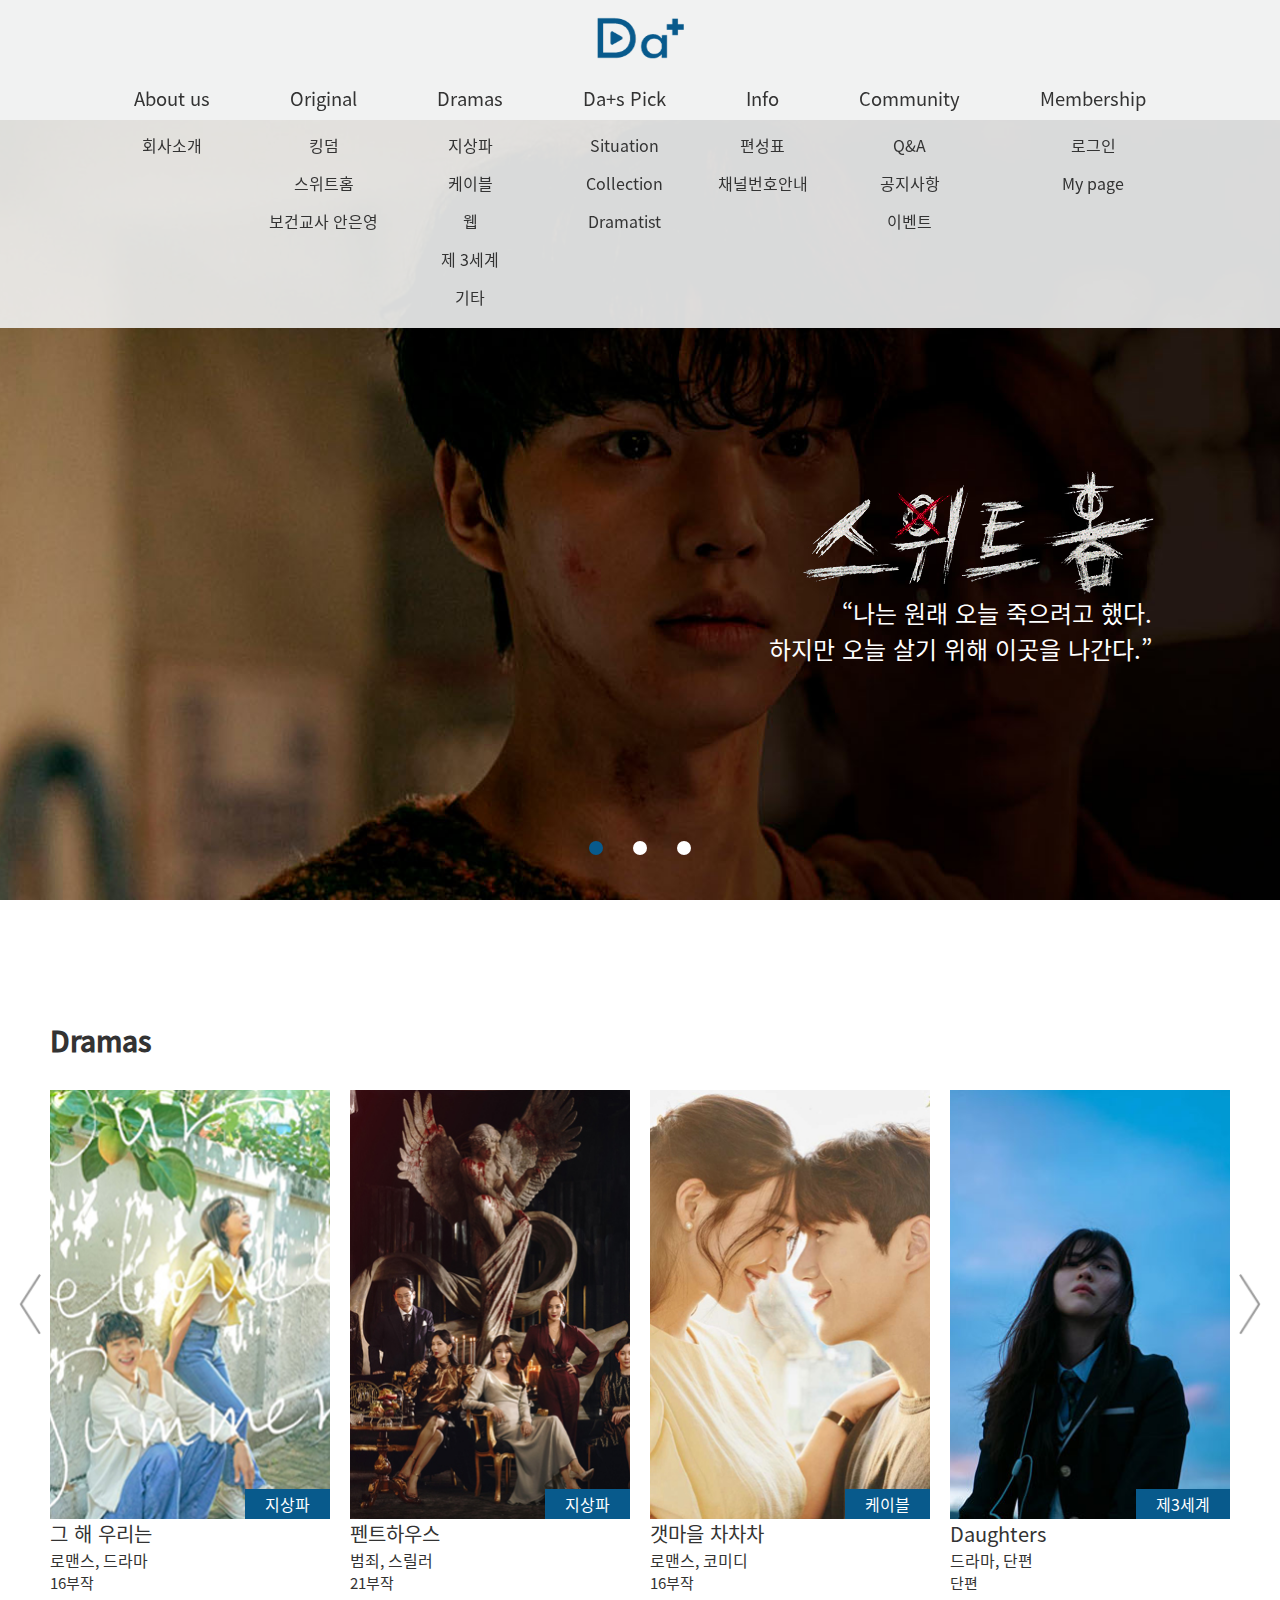
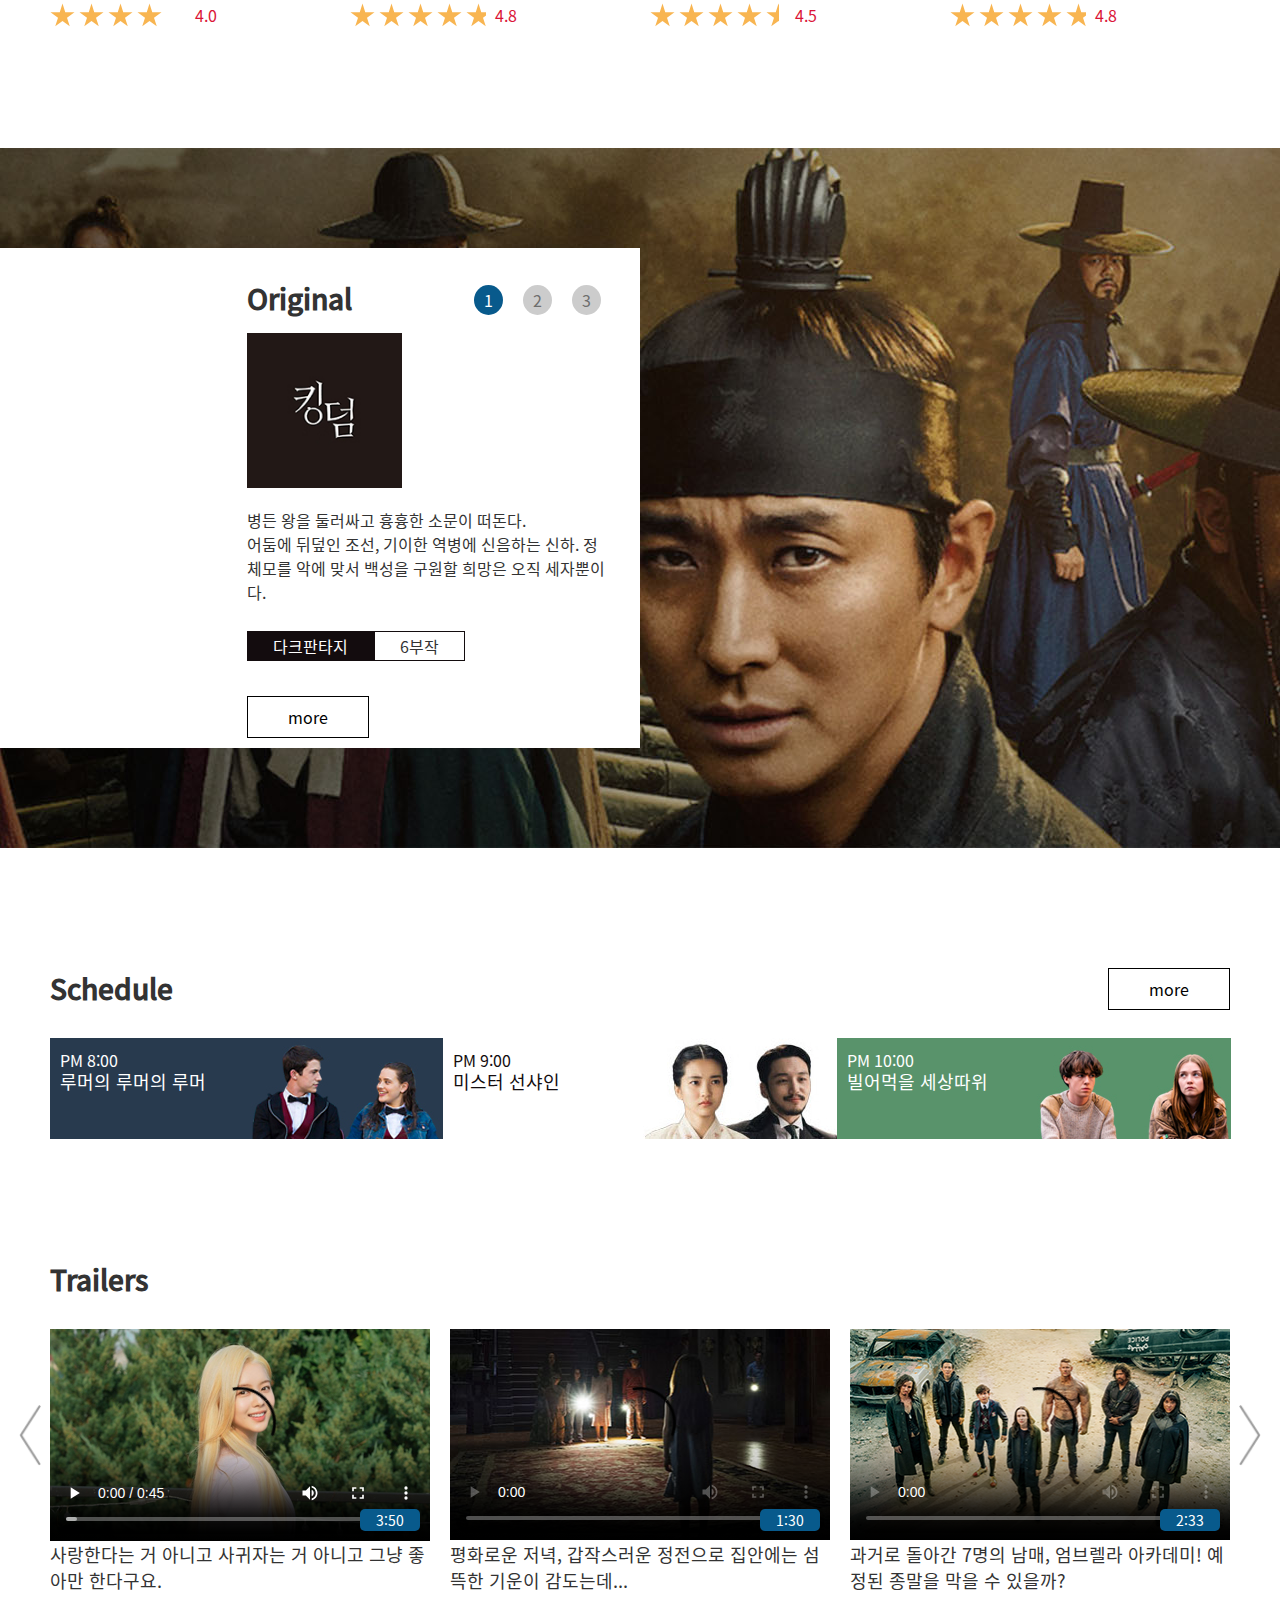
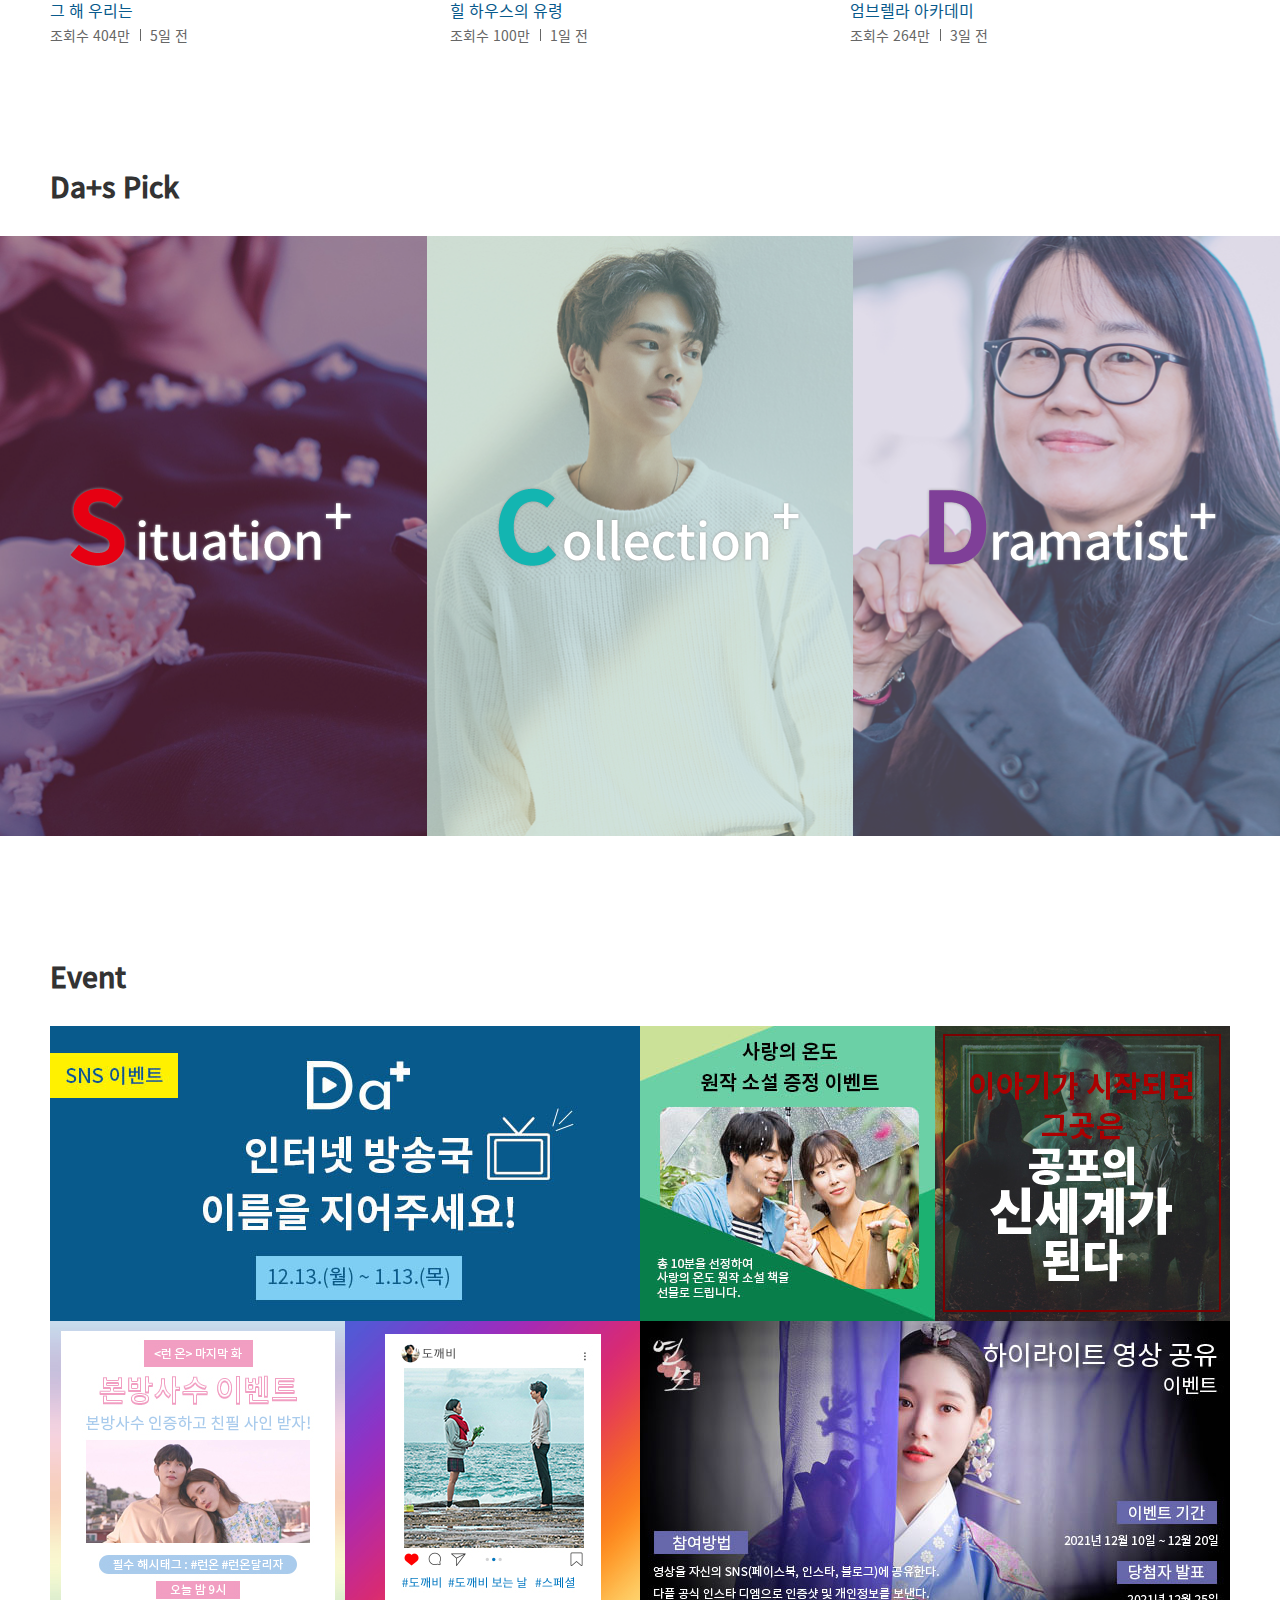
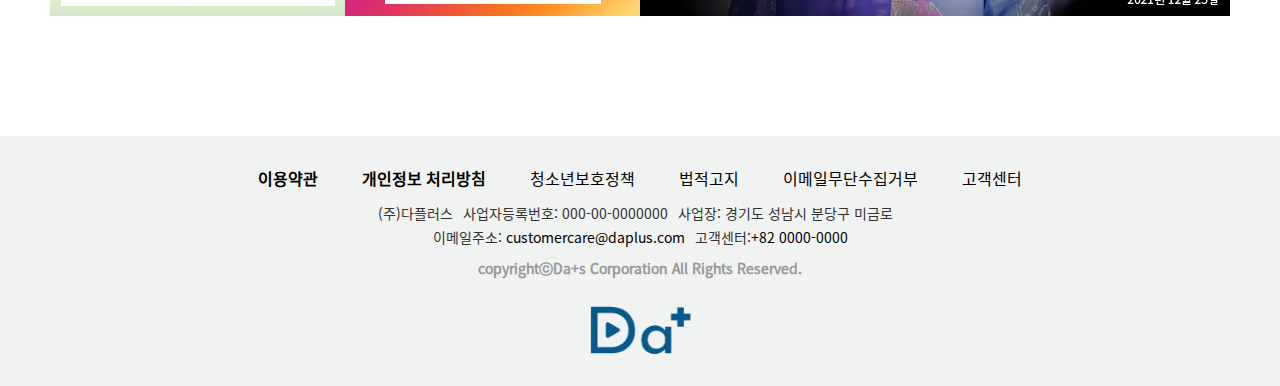
==== commit 3e8bddee: "미디어 추가" ====
--- a/index.html
+++ b/index.html
@@ -144,9 +144,9 @@
 					</div>			
 				</div>
 				<div class="pagination">
-					<button class="dots active"><span><span class="blind"></span></span></button><!--
-				--><button class="dots"><span><span class="blind"></span></span></button><!--
-				--><button class="dots"><span><span class="blind"></span></span></button> 
+					<button class="dots active"><span><span class="blind">slide01</span></span></button><!--
+				--><button class="dots"><span><span class="blind">slide02</span></span></button><!--
+				--><button class="dots"><span><span class="blind">slide03</span></span></button> 
 				</div>
 			</div>
 		</section>
@@ -476,9 +476,9 @@
 					<li>
 						<div class="video_wrap">
 							<video controls poster="images/img_index_trailers_00_D.jpg" alt="비스듬히 선 채 정면을 바라보며 미소를 짓는 엔제이(노정의)">
-								<source src="media/video/trailers_01.mp4" type="video/mp4">
-								<source src="media/video/trailers_01.webm" type="video/webm">
-								<source src="media/video/trailers_01.ogg" type="video/ogg">
+								<source src="media/trailer01.mp4" type="video/mp4">
+								<source src="media/trailer01.webm" type="video/webm">
+								<source src="media/trailer01.ogg" type="video/ogg">
 								" 이 영상을 보기 위해서는 HTML5를 지원하는 브라우저가 필요합니다. "
 							</video>
 							<span class="duration">3:50</span>
@@ -492,9 +492,9 @@
 					<li>
 						<div class="video_wrap">
 							<video controls poster="images/img_index_trailers_01_D.jpg" alt="하늘을 바라보고 있는 7명의 엄브렐라 아카데미 남매들" >
-								<source src="media/video/trailers_02.mp4" type="video/mp4">
-								<source src="media/video/trailers_02.webm" type="video/webm">
-								<source src="media/video/trailers_02.ogg" type="video/ogg">
+								<source src="media/trailers_02.mp4" type="video/mp4">
+								<source src="media/trailers_02.webm" type="video/webm">
+								<source src="media/trailers_02.ogg" type="video/ogg">
 								" 이 영상을 보기 위해서는 HTML5를 지원하는 브라우저가 필요합니다. "
 							</video>
 							<span class="duration">1:30</span>
@@ -508,9 +508,9 @@
 					<li>
 						<div class="video_wrap">
 							<video controls poster="images/img_index_trailers_02_D.jpg">
-								<source src="media/video/trailers_03.mp4" type="video/mp4">
-								<source src="media/video/trailers_03.webm" type="video/webm">
-								<source src="media/video/trailers_03.ogg" type="video/ogg">
+								<source src="media/trailers_03.mp4" type="video/mp4">
+								<source src="media/trailers_03.webm" type="video/webm">
+								<source src="media/trailers_03.ogg" type="video/ogg">
 								" 이 영상을 보기 위해서는 HTML5를 지원하는 브라우저가 필요합니다. "
 							</video>
 							<span class="duration">2:33</span>
@@ -524,9 +524,9 @@
 					<li>
 						<div class="video_wrap">
 							<video controls poster="images/img_index_trailers_03_D.jpg">
-								<source src="media/video/trailers_04.mp4" type="video/mp4">
-								<source src="media/video/trailers_04.webm" type="video/webm">
-								<source src="media/video/trailers_04.ogg" type="video/ogg">
+								<source src="media/trailers_04.mp4" type="video/mp4">
+								<source src="media/trailers_04.webm" type="video/webm">
+								<source src="media/trailers_04.ogg" type="video/ogg">
 								" 이 영상을 보기 위해서는 HTML5를 지원하는 브라우저가 필요합니다. "
 							</video>
 							<span class="duration">3:50</span>
@@ -540,9 +540,9 @@
 					<li>
 						<div class="video_wrap">
 							<video controls poster="images/img_index_trailers_04_D.jpg" alt="눈물 맺은 눈으로 서있는 이휘(박은빈)">
-								<source src="media/video/trailers_05.mp4" type="video/mp4">
-								<source src="media/video/trailers_05.webm" type="video/webm">
-								<source src="media/video/trailers_05.ogg" type="video/ogg">
+								<source src="media/trailers_05.mp4" type="video/mp4">
+								<source src="media/trailers_05.webm" type="video/webm">
+								<source src="media/trailers_05.ogg" type="video/ogg">
 								" 이 영상을 보기 위해서는 HTML5를 지원하는 브라우저가 필요합니다. "
 							</video>
 							<span class="duration">1:50</span>
--- a/css/index.css
+++ b/css/index.css
@@ -19,7 +19,7 @@
 	section.visual div.info_00 img { margin: 0 auto; width: 172px; object-fit: cover; }
 	section.visual div.info_00 p.content { font-size: 0.875em; color: #fff; line-height: 1.5; }
 
-	section.visual div.info_01 { position: absolute; left: 25%; bottom: 20%; z-index:11; width: 52.0833vw; margin-bottom: 20px; text-align: center; }
+	section.visual div.info_01 { position: absolute; left: 25%; bottom: 20%; z-index: 11; width: 52.0833vw; margin-bottom: 20px; text-align: center; }
 	section.visual div.info_01 img { width: 60px; object-fit: cover; margin: 0 auto 10px; } 
 	section.visual div.info_01 p.content { font-size: 0.875em; color: #fff; font-weight: bold; border-bottom: 1px solid #085a8c; }
 
@@ -27,12 +27,12 @@
 	section.visual div.info_02 p.title { font-size: 1.563em; color: #085a8c; margin-bottom: 30px; }
 	section.visual div.info_02 p.interviewee { font-size: 2em; color: #333; font-weight: bold; margin-bottom: 30px; }
 	section.visual div.info_02 p.content { color: #333; } 
-
-	section.visual div.pagination { margin-bottom : 10px; text-align: center; }
-	section.visual div.pagination > button { padding: 0 0.5625em; }
-	section.visual div.pagination > button > span { width: 11px; height: 11px; }
+	
+	section.visual div.pagination { position: absolute; left: 0; bottom: 0; z-index: 20; width: 100%; margin-bottom: 20px; text-align: center; }
+	section.visual div.pagination > button { display: inline-block; padding: 0 0.5625em; }
+	section.visual div.pagination > button > span { display: inline-block; width: 11px; height: 11px; border-radius: 50%; background: #fff; }
 	section.visual div.pagination > button.active > span { background: #085a8c; }
-	
+
 
 
 /*++++section.dramas++++*/
@@ -211,9 +211,9 @@
 	section.visual div.info_02 p.interviewee { font-size: 4.688em; color: #333; font-weight: bold; margin-bottom: 60px; }
 	section.visual div.info_02 p.content { font-size: 1.25em; color: #333; } 
 
-	section.visual div.pagination { margin-bottom: 20px; text-align: center; }
-	section.visual div.pagination > button { padding: 0.625em 0.938em; }
-	section.visual div.pagination > button > span { width: 14px; height: 14px;}
+	section.visual div.pagination { position: absolute; left: 0; bottom: 0; z-index: 20; width: 100%; margin-bottom: 20px; text-align: center; }
+	section.visual div.pagination > button { display: inline-block; padding: 0.625em 0.938em; }
+	section.visual div.pagination > button > span { display: inline-block; width: 14px; height: 14px; border-radius: 50%; background: #fff; }
 	section.visual div.pagination > button.active > span { background: #085a8c; }
 	
 
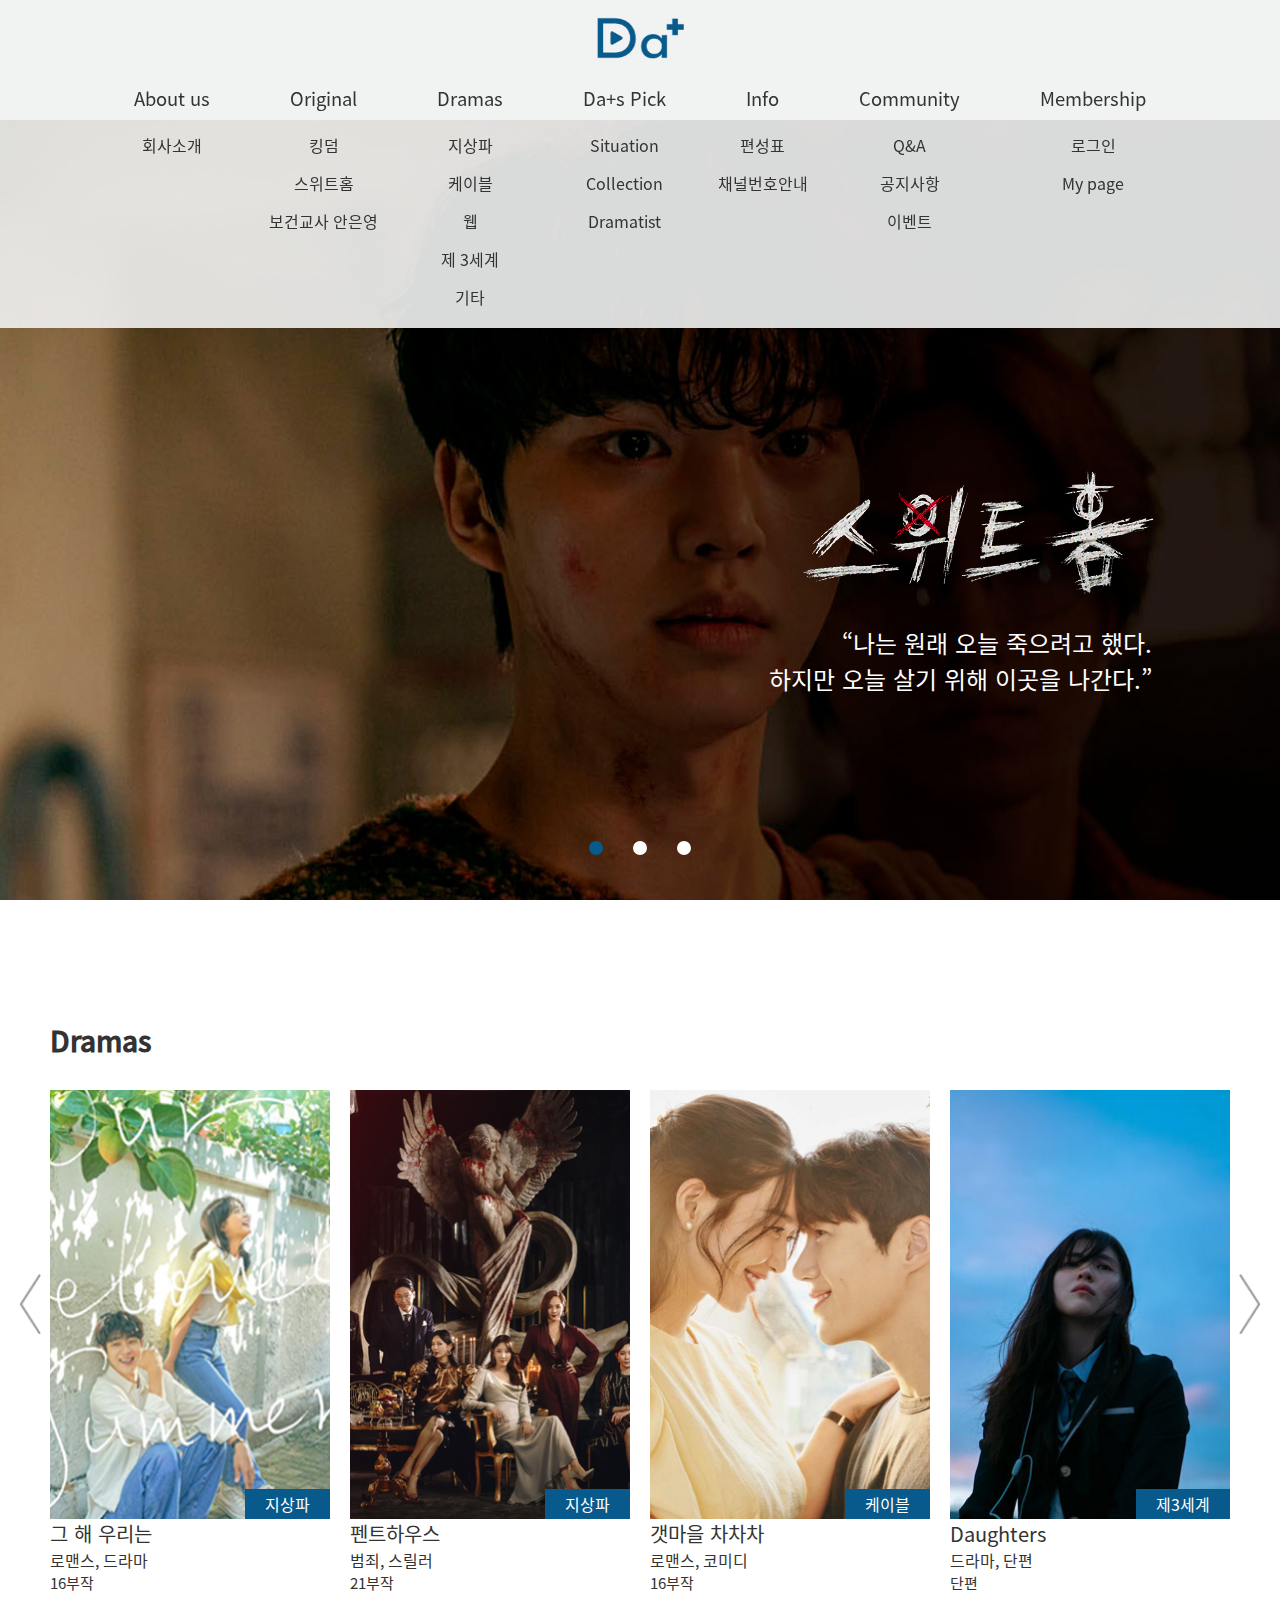
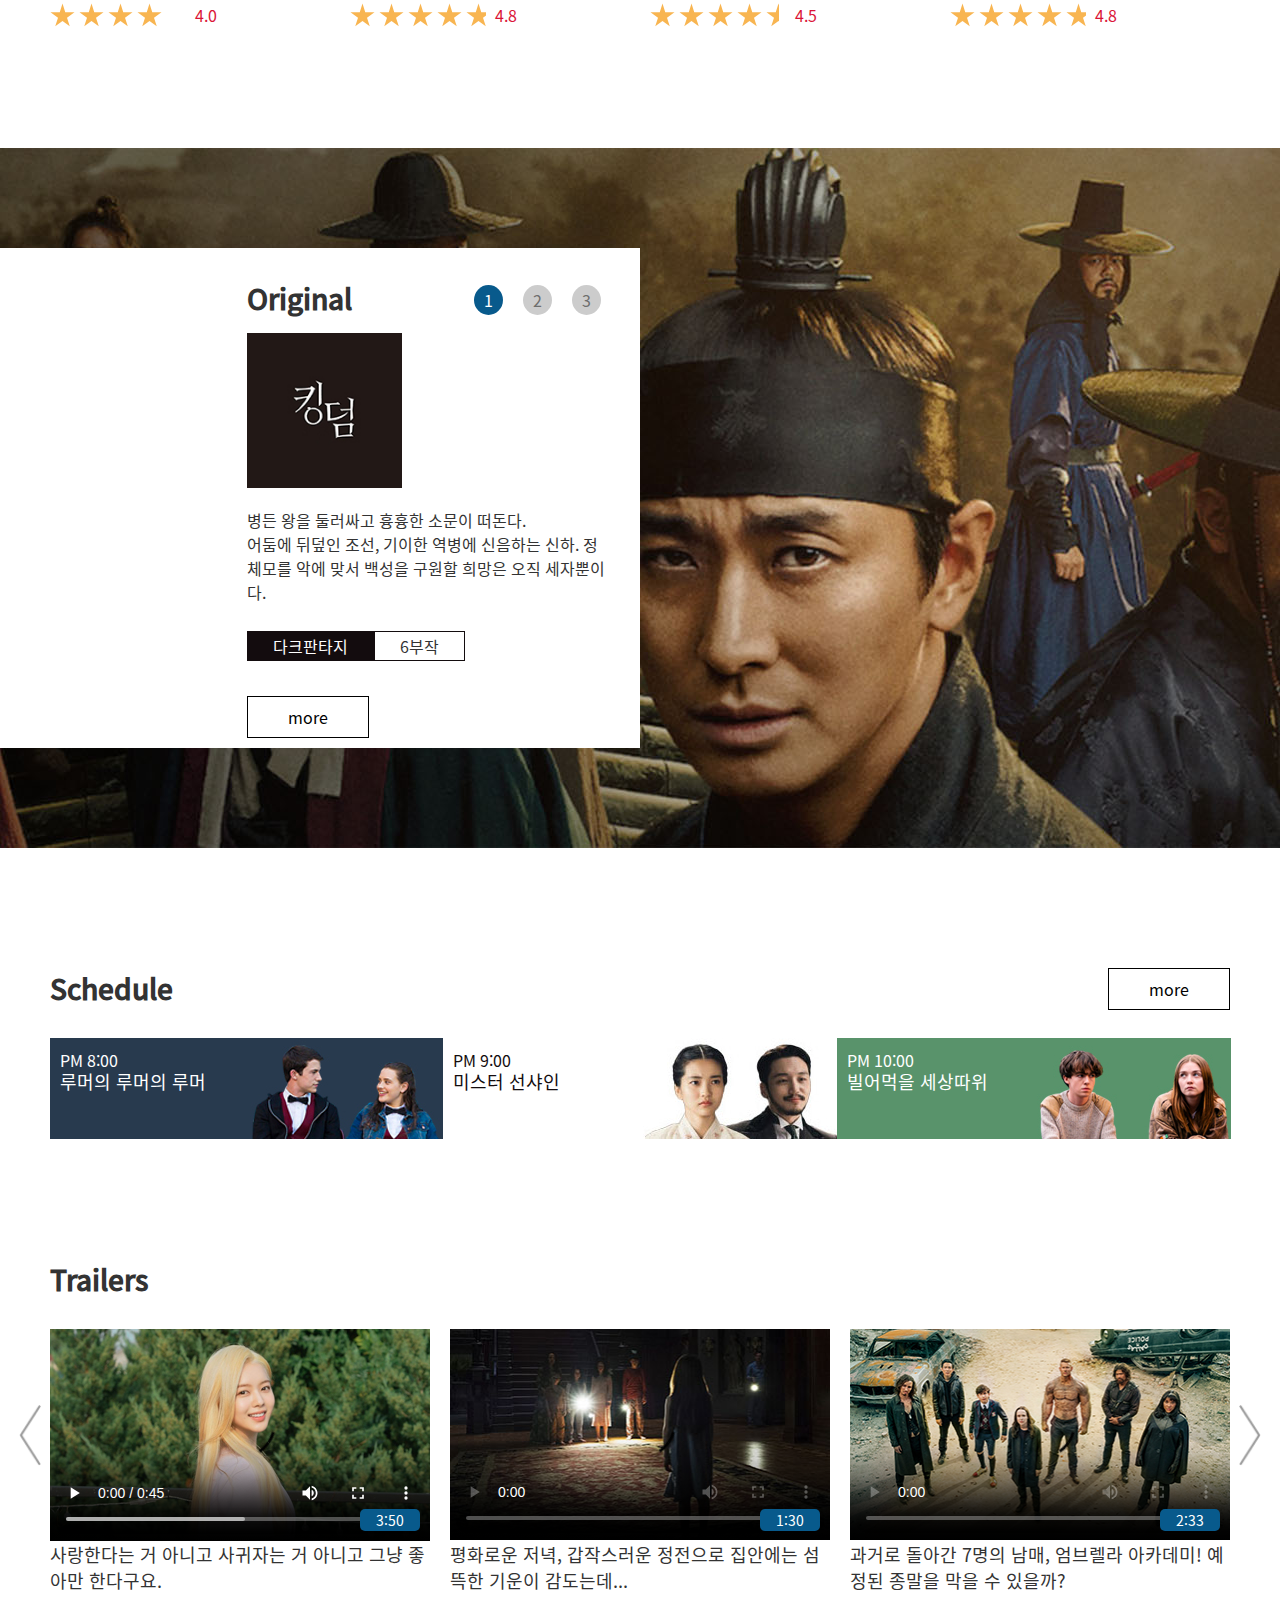
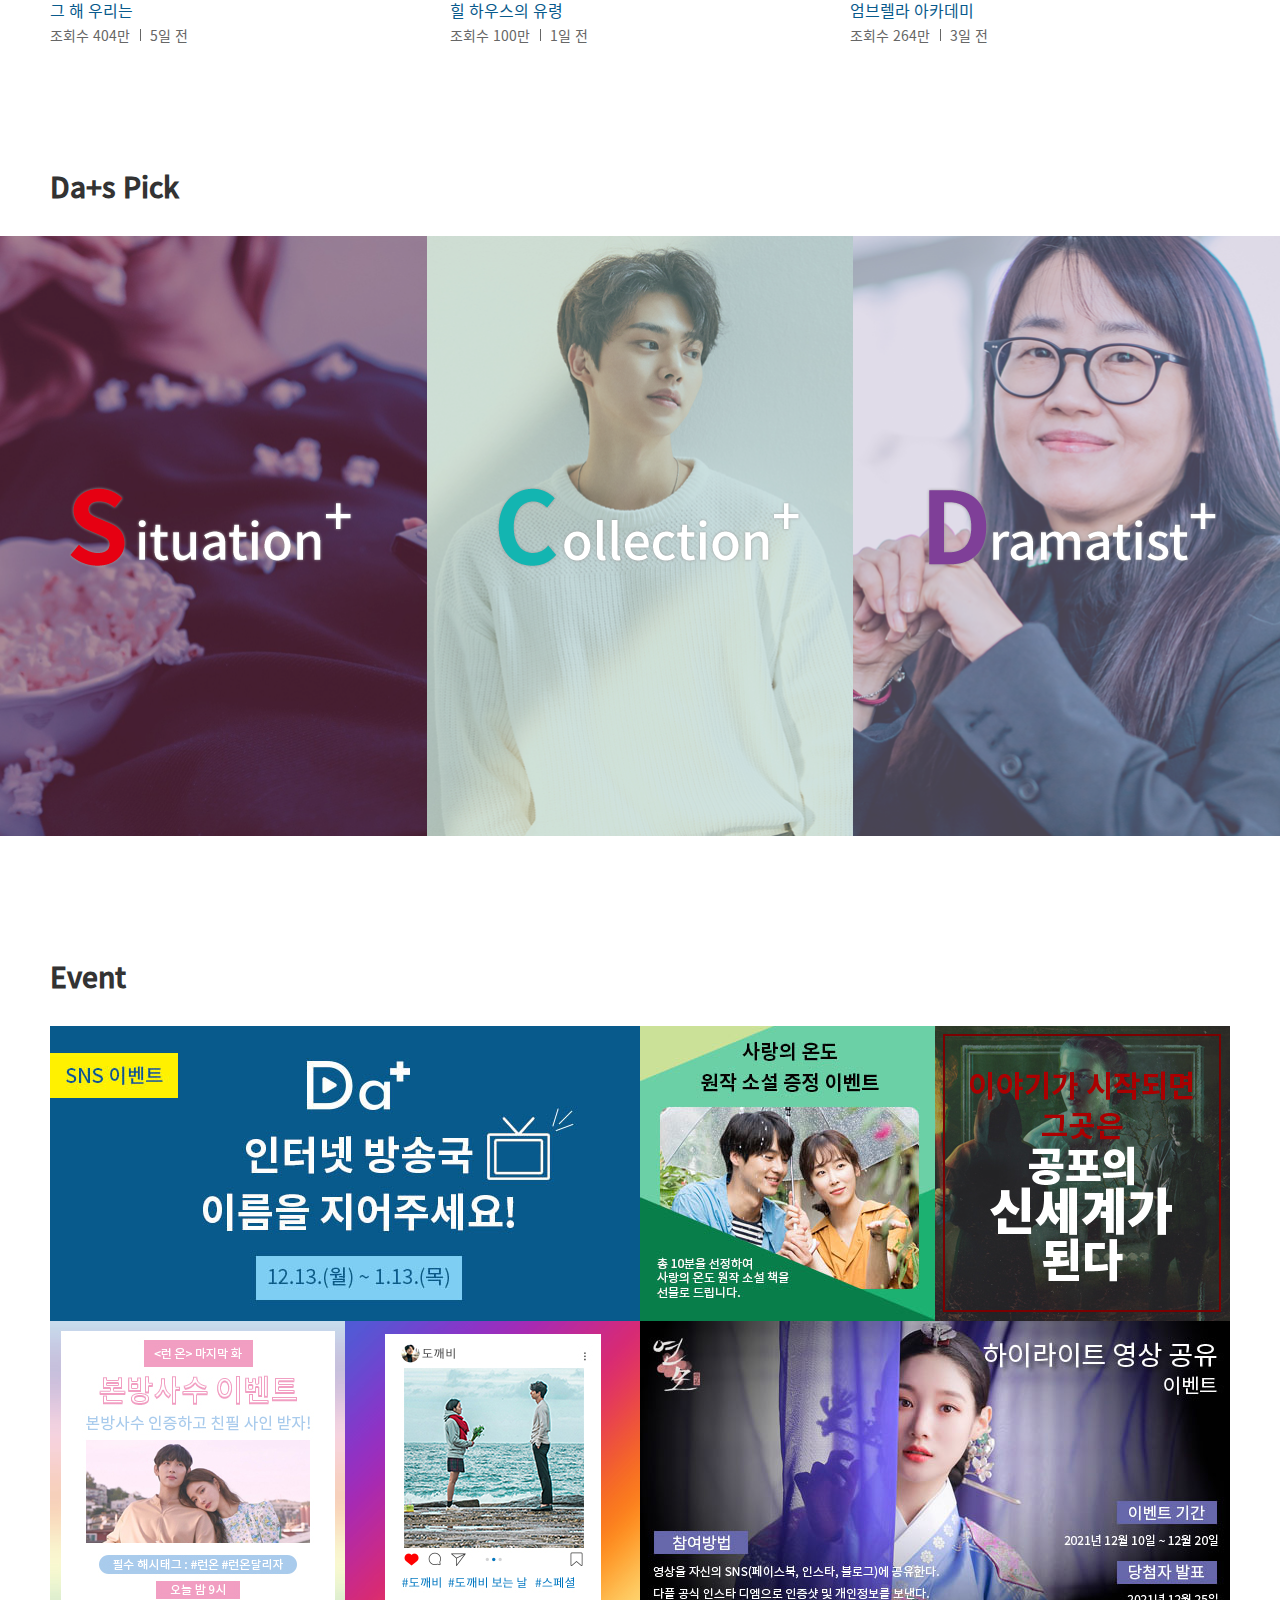
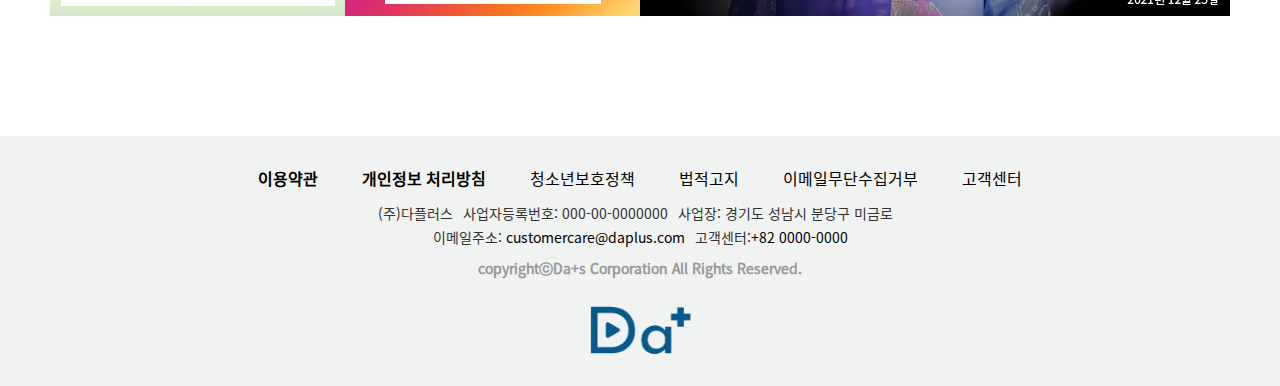
==== commit 04d8c735: "접근성 수정" ====
--- a/index.html
+++ b/index.html
@@ -108,7 +108,7 @@
 							<img src="images/img_index_visual_01_D.jpg" alt="차현수(송강)의 어깨를 잡고 있는 이은혁(이도현)">
 						</picture>
 						<div class="info_00">
-							<img src="images/img_index_visual_01_logo_DT.png" alt="스위트홈 로고">
+							<h2><img src="images/img_index_visual_01_logo_DT.png" alt="스위트홈 로고"></h2>
 							<p class="content">“나는 원래 오늘 죽으려고 했다.<br>하지만 오늘 살기 위해 이곳을 나간다.”</p>
 						</div>
 					</div>
@@ -122,7 +122,7 @@
 							<img src="images/img_index_visual_02_D.jpg" alt="드라마 촬영장 스태프들과 즐겁게 tv를 시청하는 시청자들">
 						</picture>
 						<div class="info_01">
-							<img src="images/img_logo_common_D.png" alt="다플러스 로고">
+							<h2><img src="images/img_logo_common_D.png" alt="다플러스 로고"></h2>
 							<p class="content">당신과, 드라마,<br>그리고 즐거움이 더해진다.</p>
 						</div>
 					</div>
@@ -136,7 +136,7 @@
 							<img src="images/img_index_visual_03_D.jpg" alt="비스듬하게 선 포즈를 취하는 김민정 배우">
 						</picture>
 						<div class="info_02">
-							<p class="title">Interview</p>
+							<h2 class="title">Interview</h2>
 							<p class="interviewee">김민정</p>
 							<p class="content">"쿠도히나는 참 멋있고 당당한 여자다.<br>
 							애달픈 구석이 있지만 질척이거나 연민하지 않기에 나 또한 처져보이지 않게 연기하려 한다."</p>
@@ -372,19 +372,19 @@
 						<img src="images/img_index_original_logo_01.jpg" alt="드라마 킹덤 로고">
 						<p class="desc">병든 왕을 둘러싸고 흉흉한 소문이 떠돈다.<br>어둠에 뒤덮인 조선, 기이한 역병에 신음하는 신하. 정체모를 악에 맞서 백성을 구원할 희망은 오직 세자뿐이다.</p>
 						<p class="genre"><span>다크판타지</span><span>6부작</span></p>
-						<a class="btn_more" href="#"><span>more</span></a>
+						<a class="btn_more" href="sub_kingdom.html"><span>more</span></a>
 					</div>
 					<div class="info_wrap">
 						<img src="images/img_index_original_logo_02.jpg" alt="드라마 스위트 홈 로고">
 						<p class="desc">세상을 차단하고 방 안에 틀어박힌 10대 소년.<br> 현수가 세상 밖으로 나온다. 인간이 괴물로 변했다. 그래도 살아야 한다. 아직은 사람이니까. 이웃들과 함께 싸워야 한다.</p>
 						<p class="genre"><span>공포</span><span>10부작</span></p>
-						<a class="btn_more" href="#"><span>more</span></a>
+						<a class="btn_more" href="sub_sweethome.html"><span>more</span></a>
 					</div>
 					<div class="info_wrap">
 						<img src="images/img_index_original_logo_03.jpg" alt="드라마 보건교사 안은영 로고">
 						<p class="desc">평범한 이름과 달리 남들 눈에 보이지 않는 '젤리'를 볼 수 있는 특별한 능력을 가진 보건교사 안은영이 새로 부임한 고등학교에서 심상치 않은 미스터리를 발견한다.</p>
 						<p class="genre"><span>판타지</span><span>6부작</span></p>
-						<a class="btn_more" href="#"><span>more</span></a>
+						<a class="btn_more" href="sub_snfile.html"><span>more</span></a>
 					</div>
 				</div>
 			</div>
@@ -579,14 +579,14 @@
 				<img class="title" src="images/common_da+_title_collection_D.png" alt="콜렉션(숨겨진 명작)">
 				<div class="info">
 					<p class="desc _B">스타의 숨겨진 드라마 명작을 모아<br>소개시켜 드립니다.</p>
-					<a class="btn_more _B" href="#"><span>more</span></a>
+					<a class="btn_more _B" href="sub_collection.html"><span>more</span></a>
 				</div>
 			</li>
 			<li>
 				<img class="title" src="images/common_da+_title_dramatist_D.png" alt="드라마티스트(이달의 드라마 작가)">
 				<div class="info">
 					<p class="desc _W">매월 이달의 드라마 작가를<br>소개시켜 드립니다.</p>
-					<a class="btn_more _W" href="#"><span>more</span></a>
+					<a class="btn_more _W" href="sub_writer.html"><span>more</span></a>
 				</div>
 			</li>
 		</ul>
--- a/css/index.css
+++ b/css/index.css
@@ -24,7 +24,7 @@
 	section.visual div.info_01 p.content { font-size: 0.875em; color: #fff; font-weight: bold; border-bottom: 1px solid #085a8c; }
 
 	section.visual div.info_02 { position: absolute; left: 7%; top: 8%; z-index: 11; width: 83%; }
-	section.visual div.info_02 p.title { font-size: 1.563em; color: #085a8c; margin-bottom: 30px; }
+	section.visual div.info_02 h2.title { font-size: 1.563em; color: #085a8c; margin-bottom: 30px; }
 	section.visual div.info_02 p.interviewee { font-size: 2em; color: #333; font-weight: bold; margin-bottom: 30px; }
 	section.visual div.info_02 p.content { color: #333; } 
 	
@@ -199,15 +199,15 @@
 
 	section.visual img { display: block; width: 100%; height: 100%; object-fit: cover; }
 	section.visual div.info_00 { position: absolute; left: 6%; bottom: 20%; z-index: 11; width: 52.0833vw; }
-	section.visual div.info_00 img { width: 352px; object-fit: cover; margin-bottom: 30px; }
+	section.visual div.info_00 h2 img { width: 352px; object-fit: cover; margin-bottom: 30px; }
 	section.visual div.info_00 p.content { font-size: 1.25em; color: #fff; line-height: 1.5; }
 
 	section.visual div.info_01 { position: absolute; left: 15%; bottom: 27%; z-index:11; width: 71.6146vw; text-align: center; border-bottom: 3px solid #085a8c; }
-	section.visual div.info_01 img { width: 120px; object-fit: cover; margin: 0 auto 15px; } 
+	section.visual div.info_01 h2 img { width: 120px; object-fit: cover; margin: 0 auto 15px; } 
 	section.visual div.info_01 p.content { font-size: 2.188em; color: #fff; font-weight: bold; }
 
 	section.visual div.info_02 { position: absolute; left: 7%; top: 8%; z-index: 11; width: 52.0833vw; }
-	section.visual div.info_02 p.title { font-size: 3.75em; color: #085a8c; margin-bottom: 60px; }
+	section.visual div.info_02 h2.title { font-size: 3.75em; color: #085a8c; margin-bottom: 60px; }
 	section.visual div.info_02 p.interviewee { font-size: 4.688em; color: #333; font-weight: bold; margin-bottom: 60px; }
 	section.visual div.info_02 p.content { font-size: 1.25em; color: #333; } 
 
@@ -390,7 +390,7 @@
 	section.visual div.info_01 p.content { font-size: 1.875em; color: #fff; }
 
 	section.visual div.info_02 { position: absolute; left: 24%; top: 20%; z-index: 11; width: 480px; height: 280px;}
-	section.visual div.info_02 p.title { font-size: 2.5em; color: #085a8c; margin-bottom: 20px; }
+	section.visual div.info_02 h2.title { font-size: 2.5em; color: #085a8c; margin-bottom: 20px; }
 	section.visual div.info_02 p.interviewee { font-size: 4em; color: #333; font-weight: bold; margin-bottom: 20px; }
 	section.visual div.info_02 p.content { font-size: 1.5em; color: #fff; } 
 	
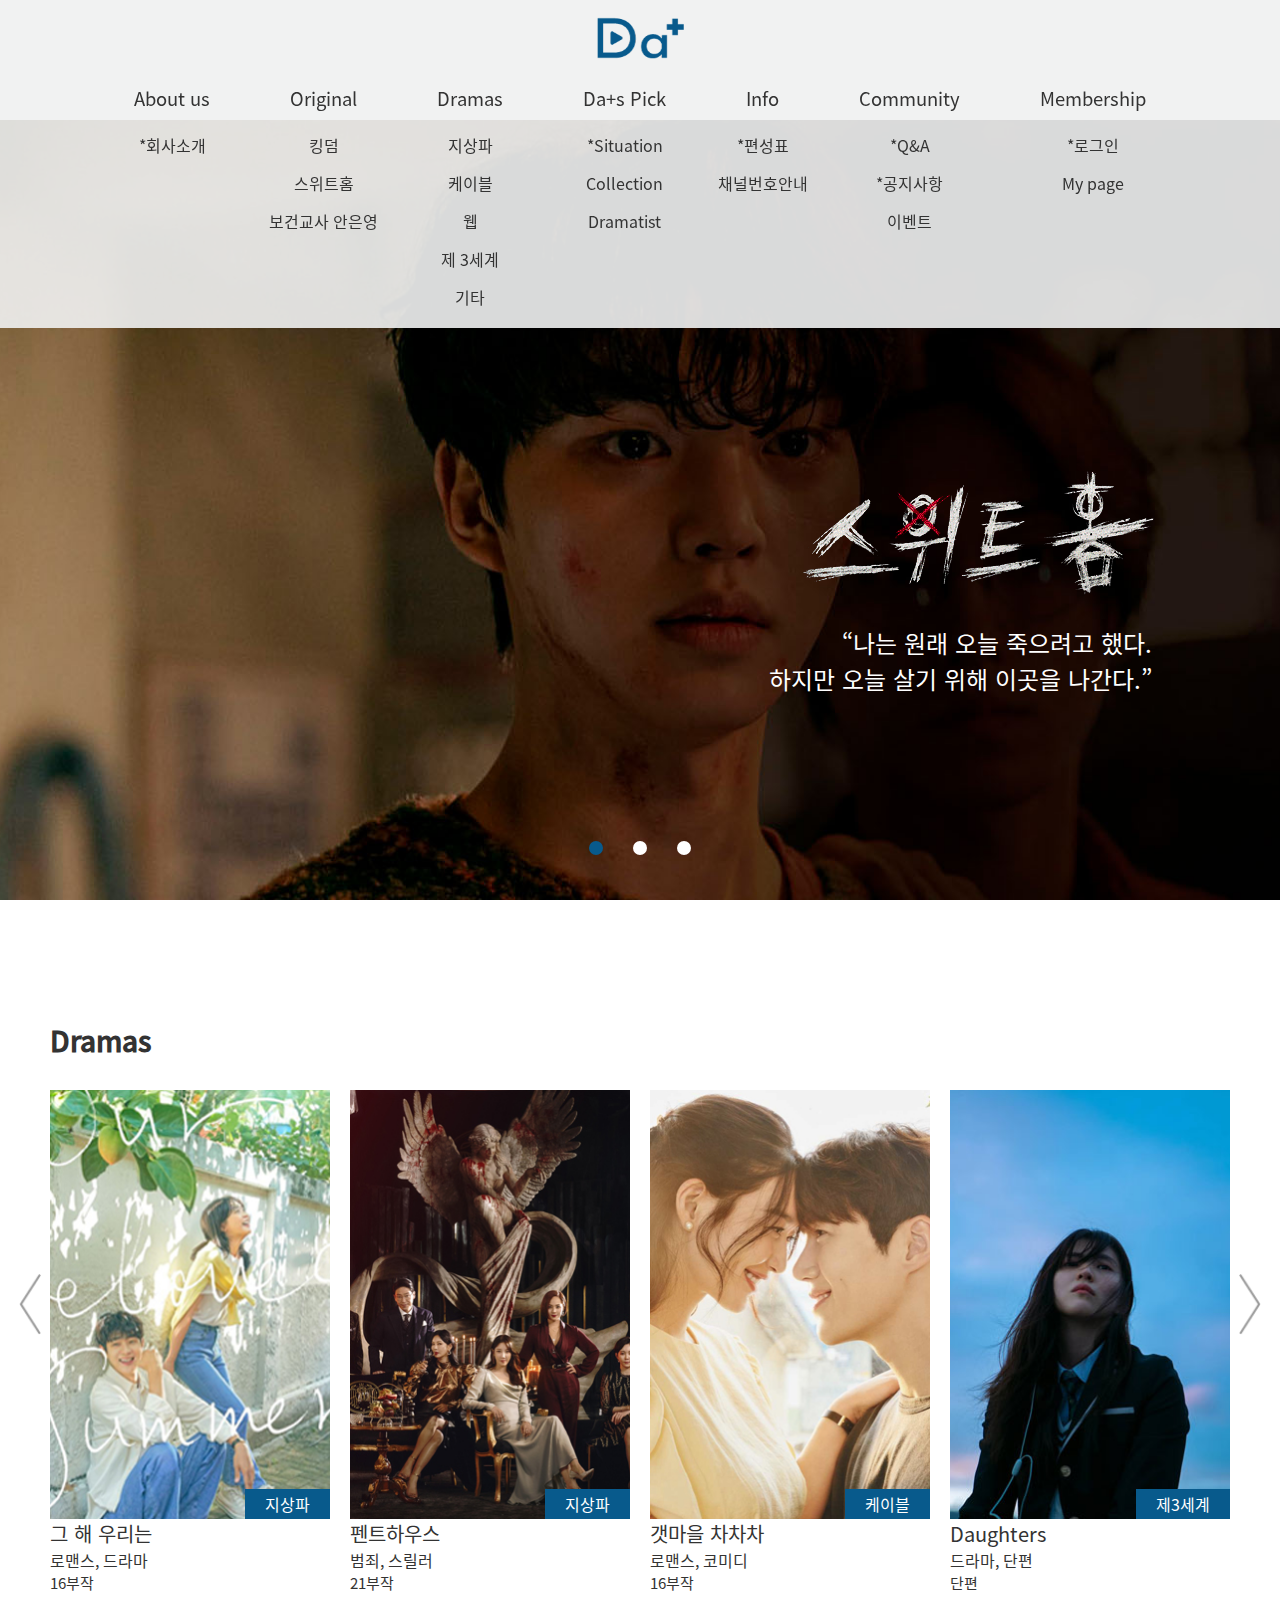
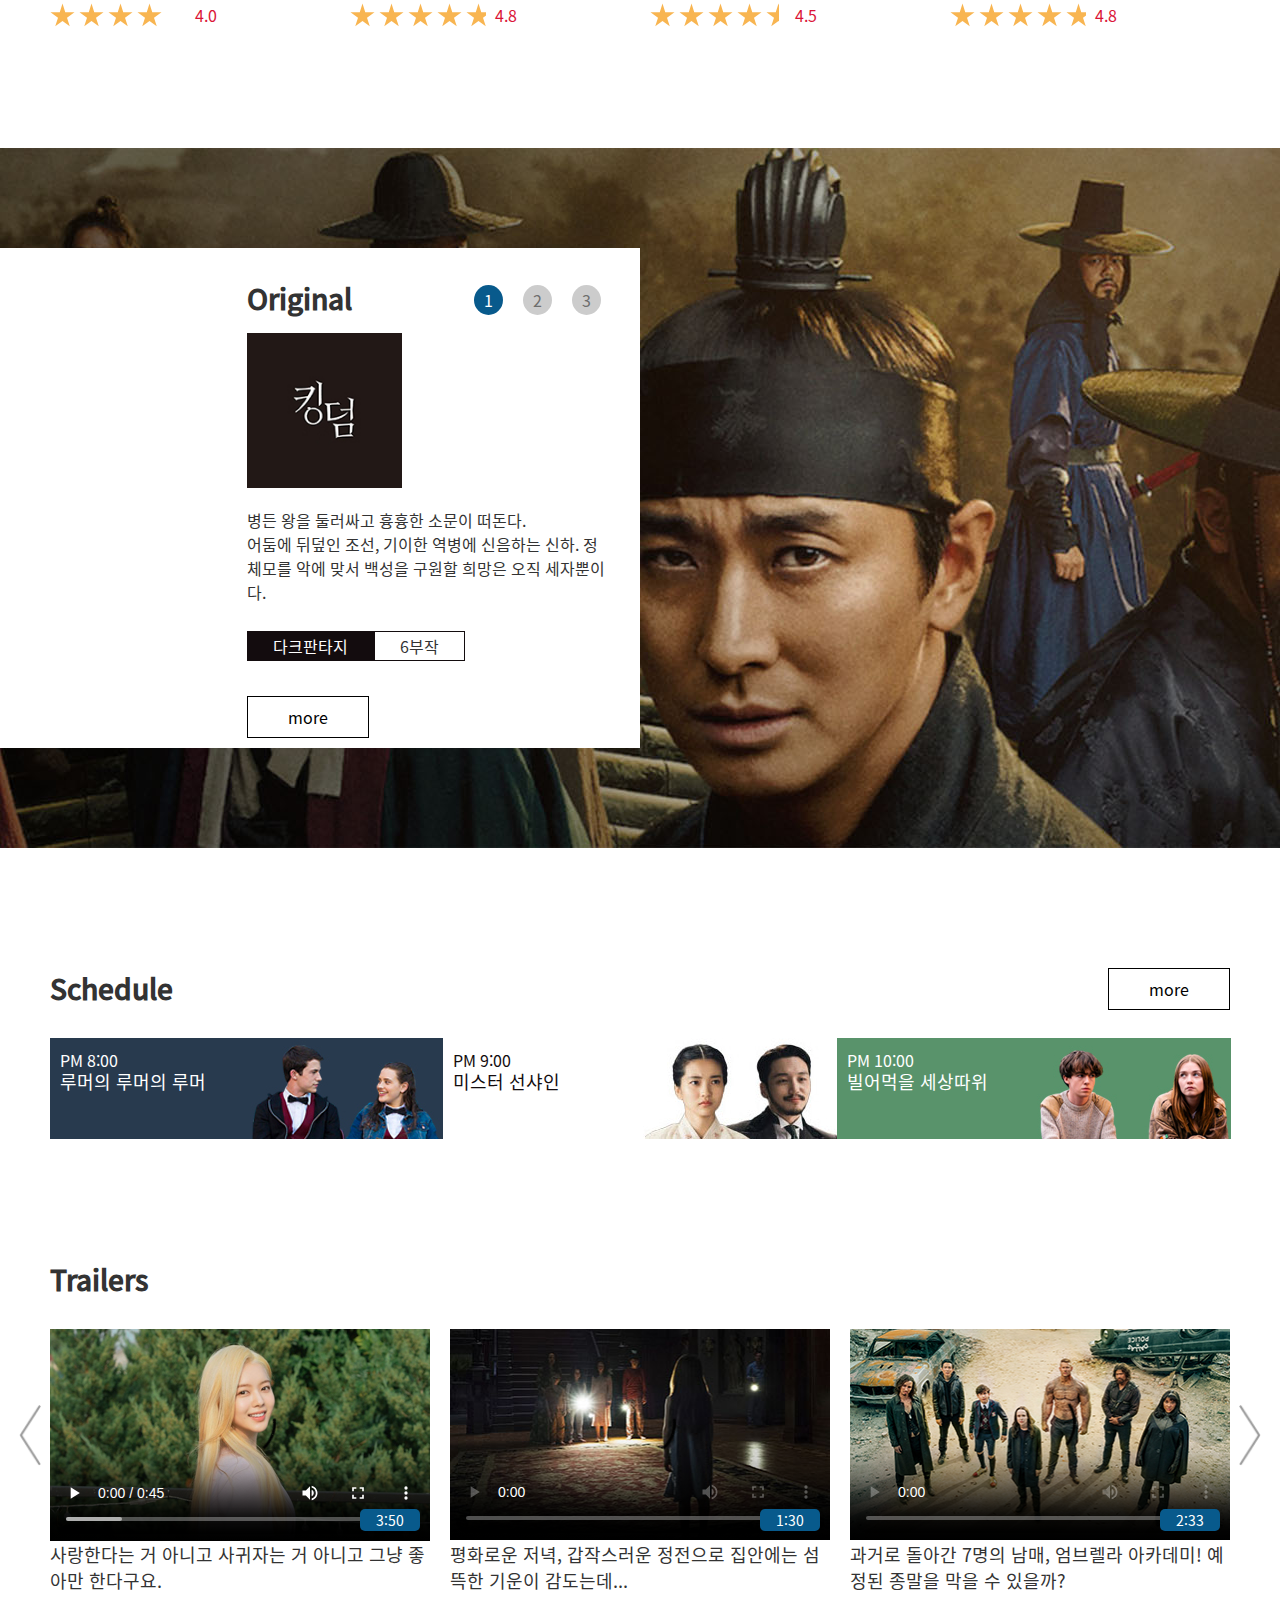
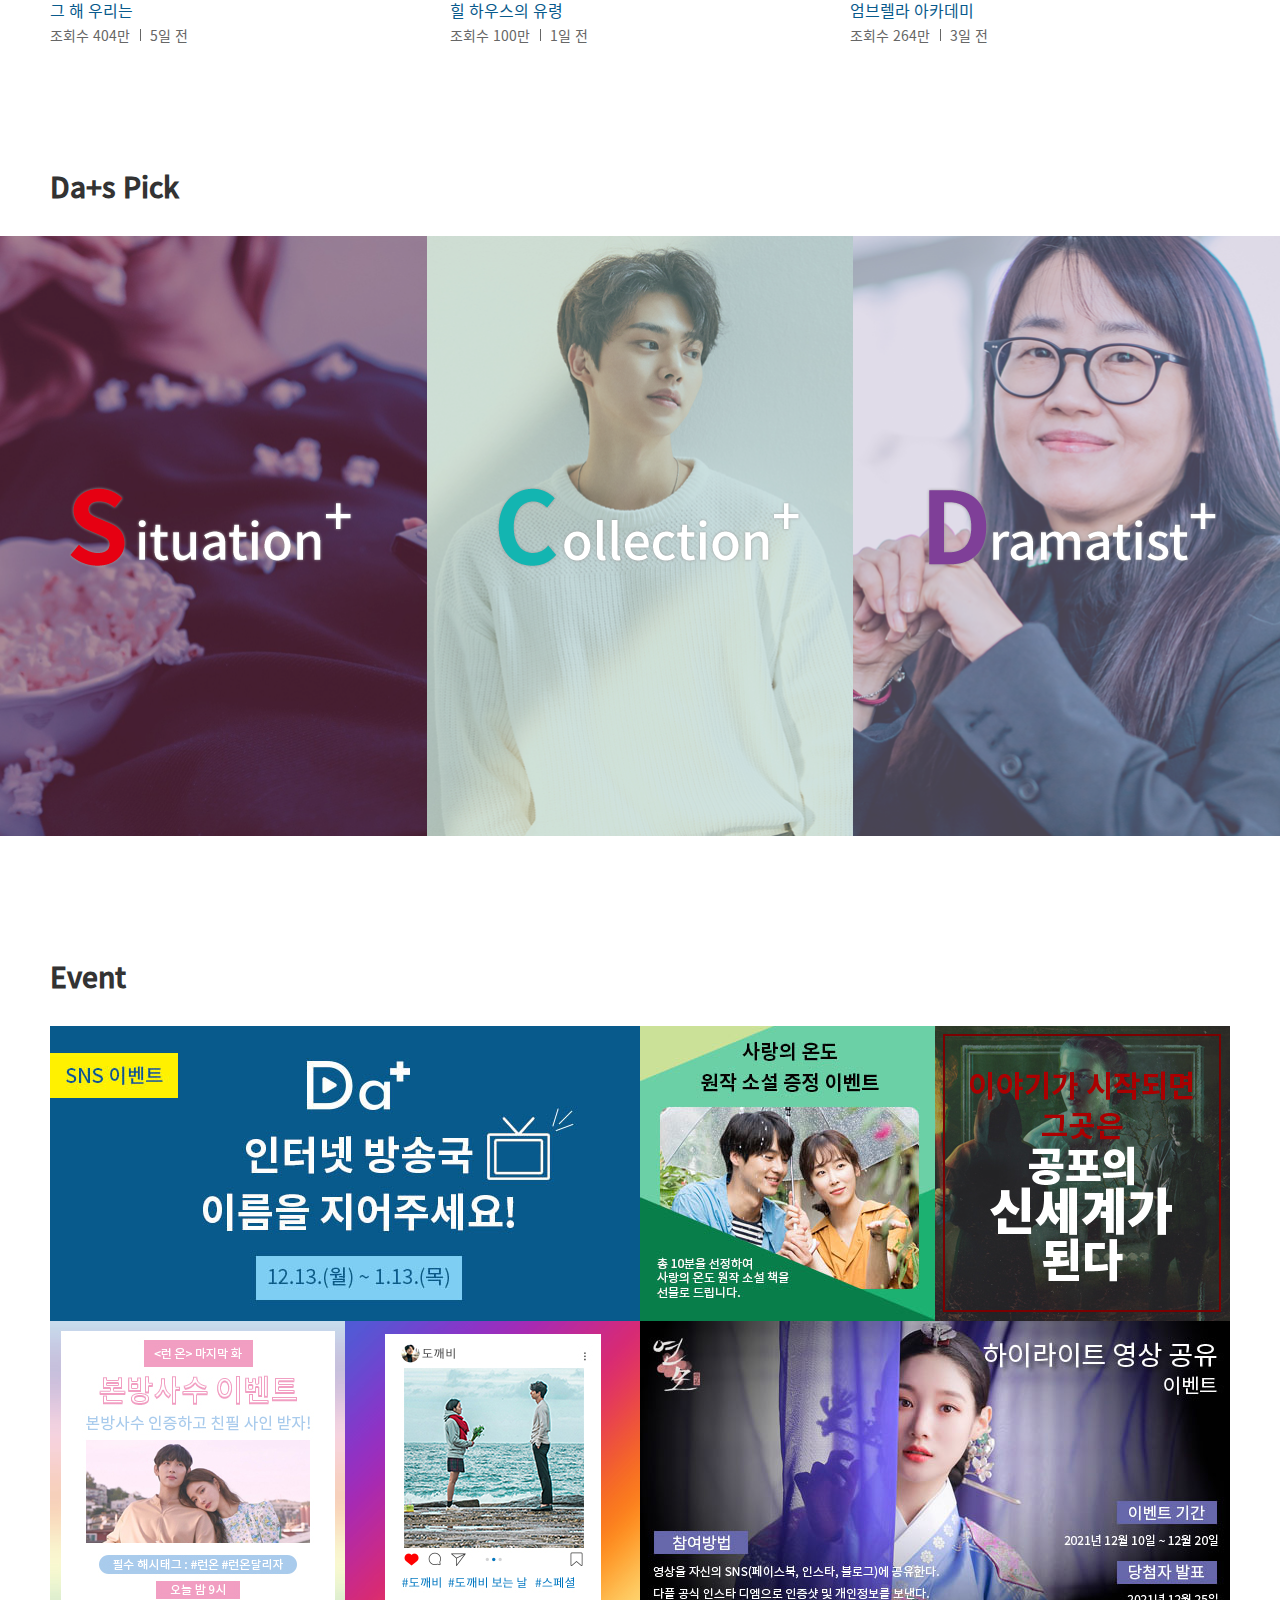
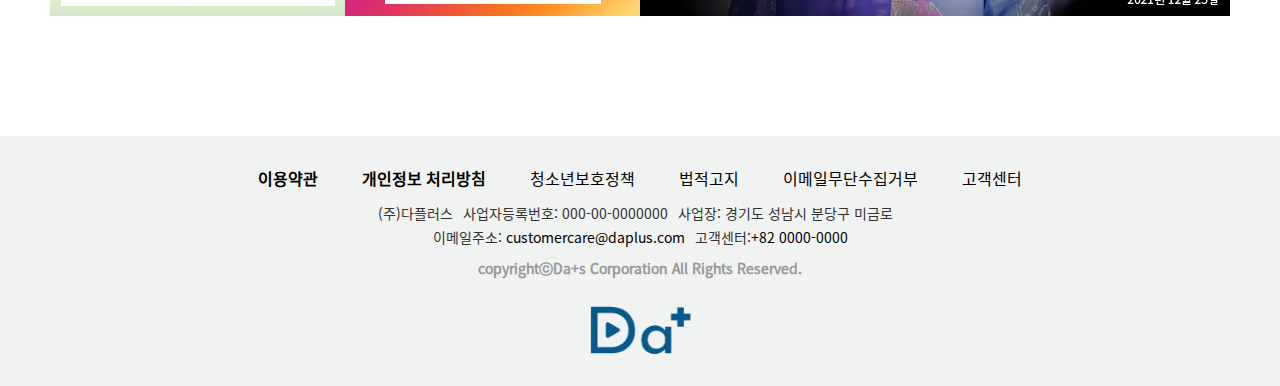
==== commit fe3e9faf: "Update index.html" ====
--- a/index.html
+++ b/index.html
@@ -34,7 +34,7 @@
 						<li>
 							<button id="btn" class="btn"><span>About us</span></button>
 							<ul class="sub">
-								<li><a href="sub_aboutus.html">회사소개</a></li>
+								<li><a href="sub_aboutus.html">*회사소개</a></li>
 							</ul>
 						</li><!--
 						--><li>
@@ -58,7 +58,7 @@
 						--><li>
 							<button id="btn" class="btn"><span>Da+s Pick</span></button>
 							<ul class="sub">
-								<li><a href="sub_situation.html">Situation</a></li>
+								<li><a href="sub_situation.html">*Situation</a></li>
 								<li><a href="#">Collection</a></li>
 								<li><a href="#">Dramatist</a></li>
 							</ul>
@@ -66,22 +66,22 @@
 						--><li>
 							<button id="btn" class="btn"><span>Info</span></button>
 							<ul class="sub">
-								<li><a href="sub_schedule.html">편성표</a></li>
+								<li><a href="sub_schedule.html">*편성표</a></li>
 								<li><a href="#">채널번호안내</a></li>
 							</ul>
 						</li><!--
 						--><li>
 							<button id="btn" class="btn"><span>Community</span></button>
 							<ul class="sub">
-								<li><a href="sub_qanda.html">Q&A</a></li>
-								<li><a href="sub_notice.html">공지사항</a></li>
+								<li><a href="sub_qanda.html">*Q&A</a></li>
+								<li><a href="sub_notice.html">*공지사항</a></li>
 								<li><a href="#">이벤트</a></li>
 							</ul>
 						</li><!--
 						--><li>
 							<button id="btn" class="btn"><span>Membership</span></button>
 							<ul class="sub">
-								<li><a href="sub_login.html">로그인</a></li>
+								<li><a href="sub_login.html">*로그인</a></li>
 								<li><a href="#">My page</a></li>
 							</ul>
 						</li>
@@ -680,4 +680,4 @@
 
 </body>
 
-</html>+</html>
--- a/css/common.css
+++ b/css/common.css
@@ -70,14 +70,6 @@
 
 
 
-/* pagination
-.pagination { position: absolute; left: 0; bottom: 0; z-index: 20; width: 100%; text-align: center; }
-.pagination > button { display: inline-block; padding: 0.625em 0.938em; }
-.pagination > button > span { display: inline-block; width: 14px; height: 14px; border-radius: 50%; background: #fff; } */
-
-
-
-
 /* ===========mobile(start)============== */
 @media screen and (max-width: 767px) {
 
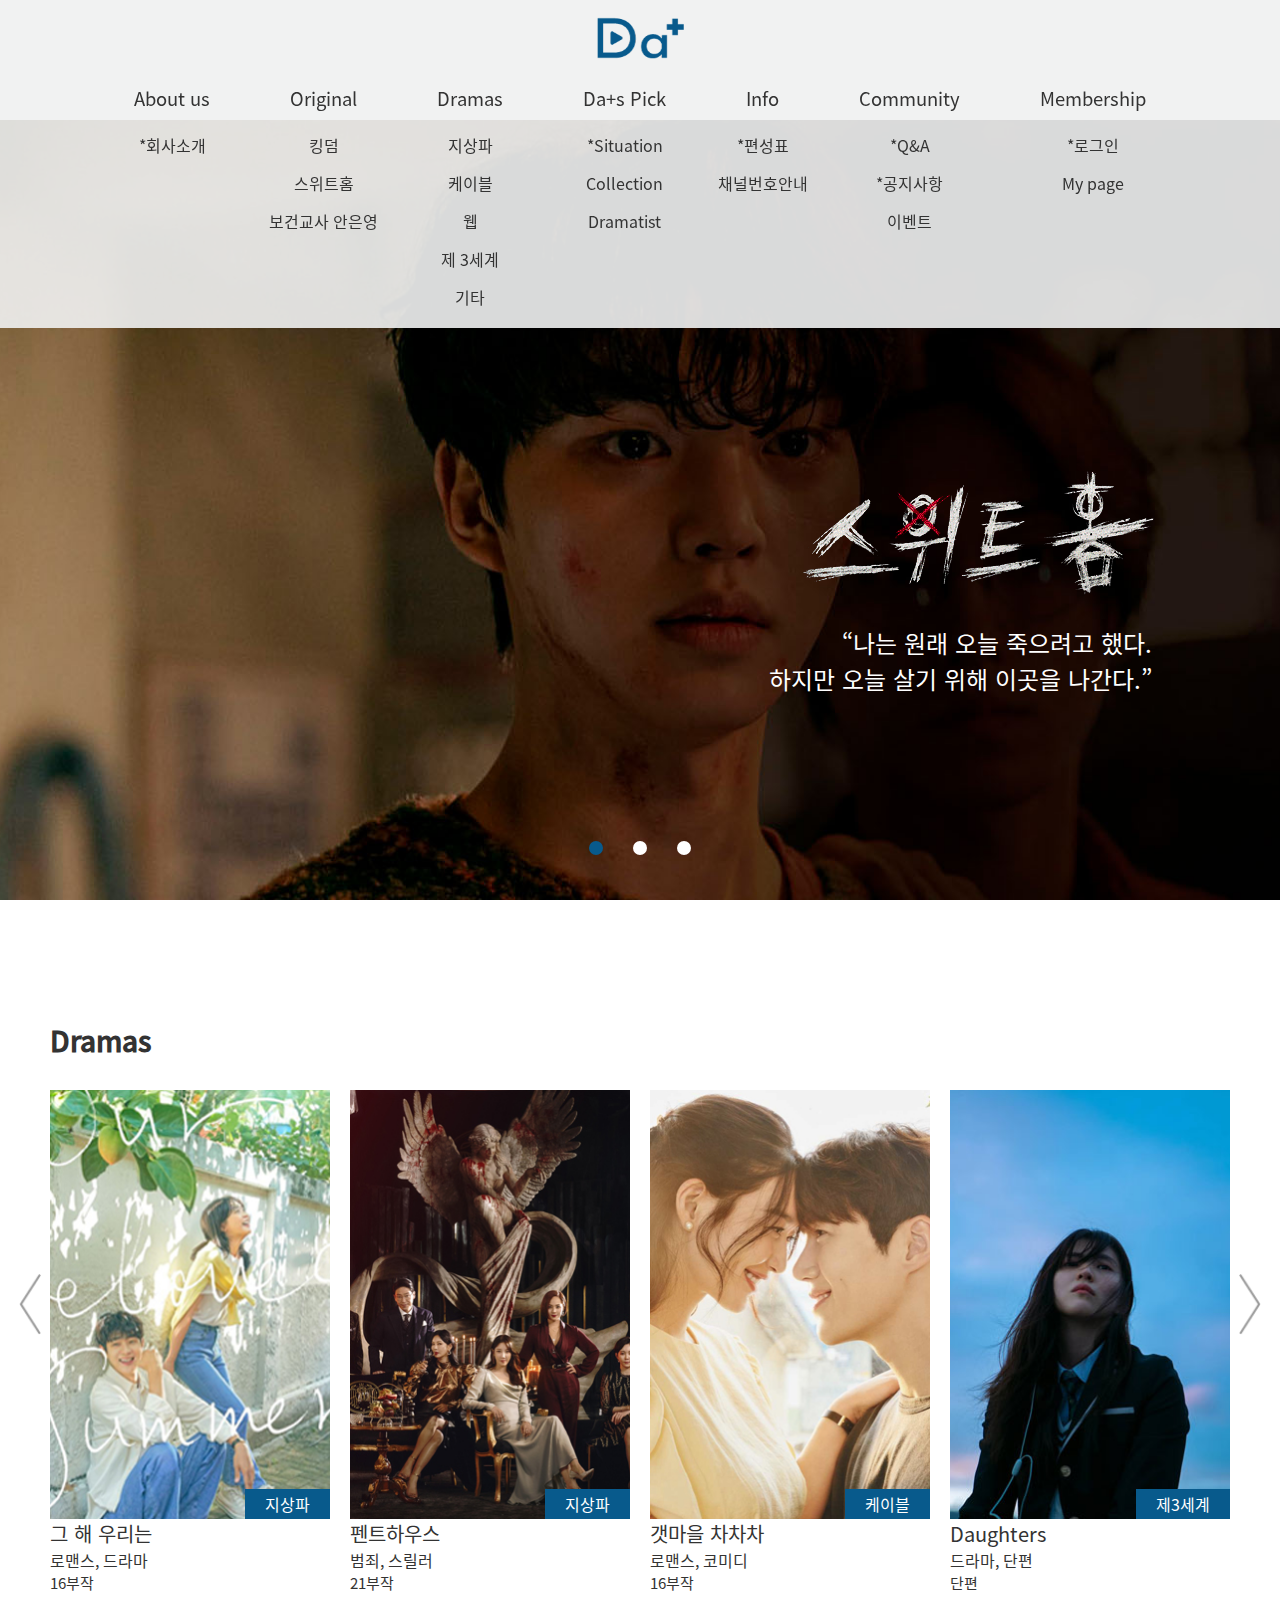
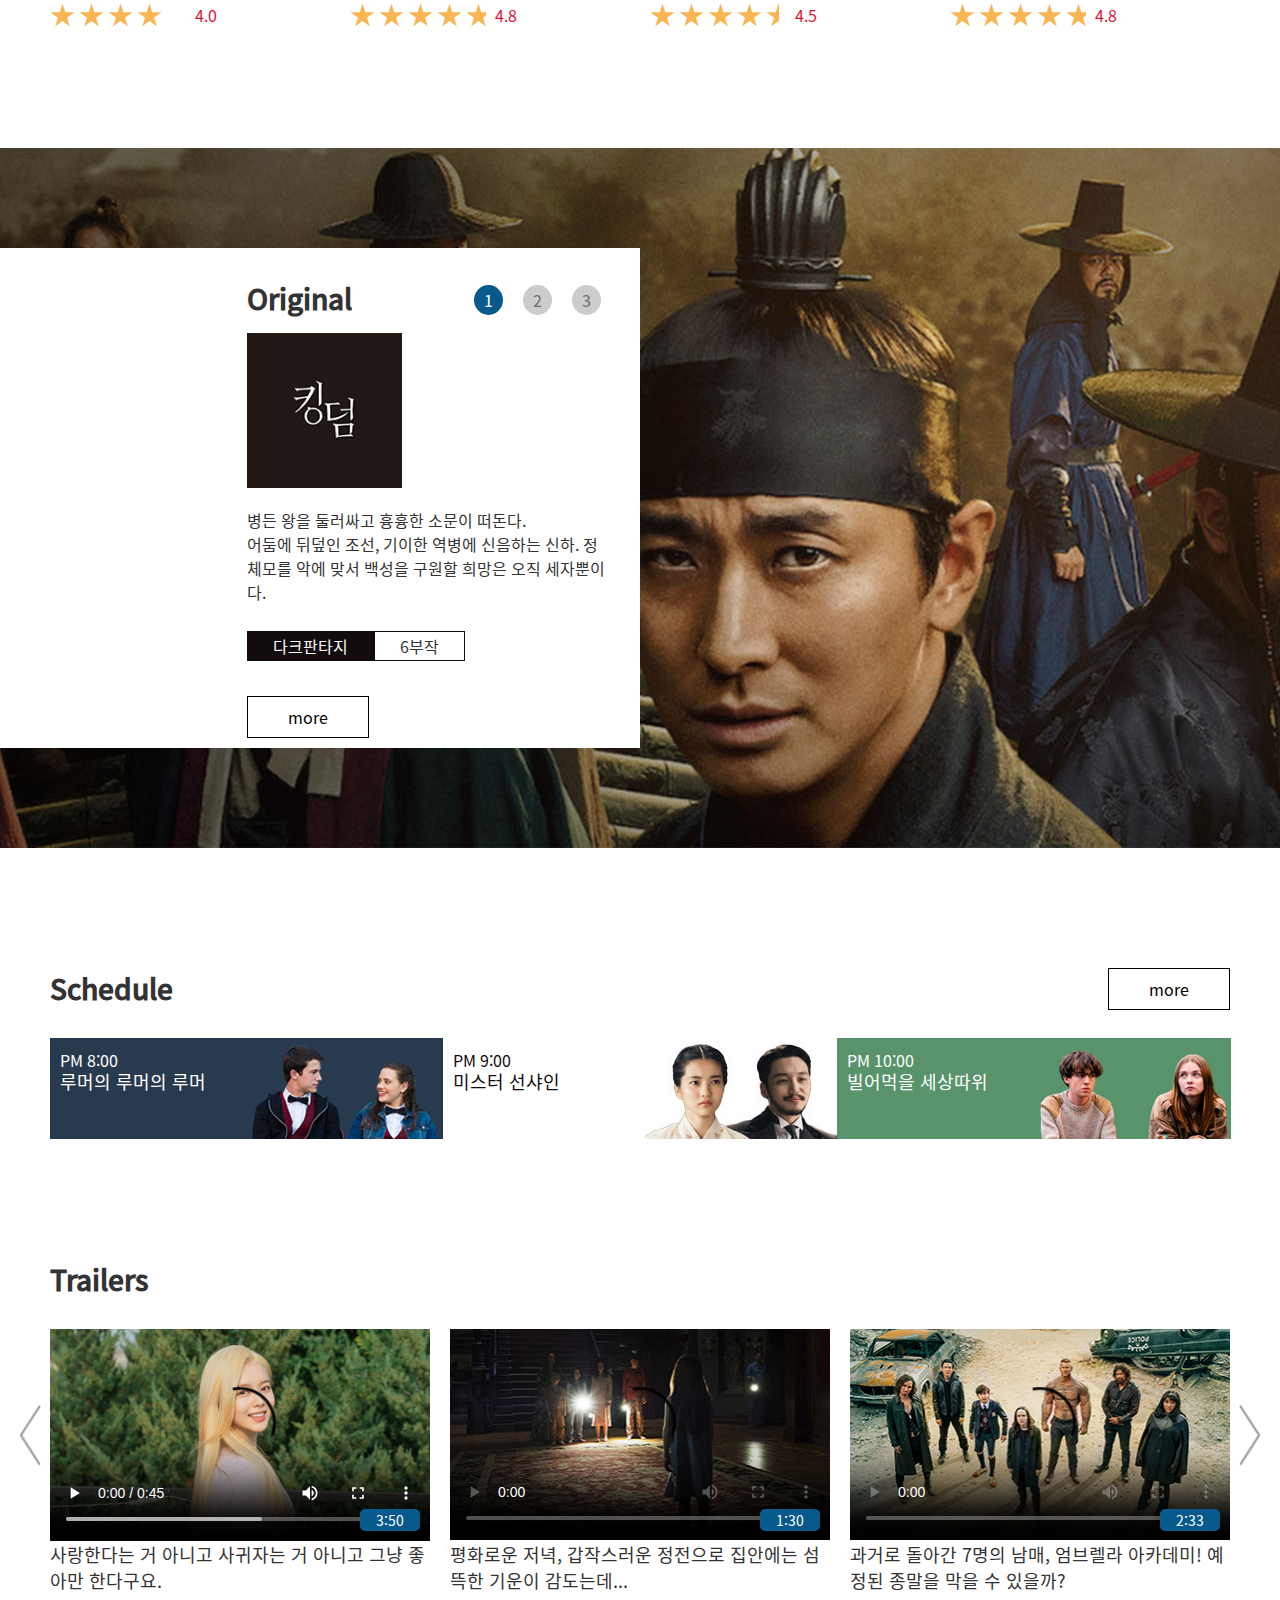
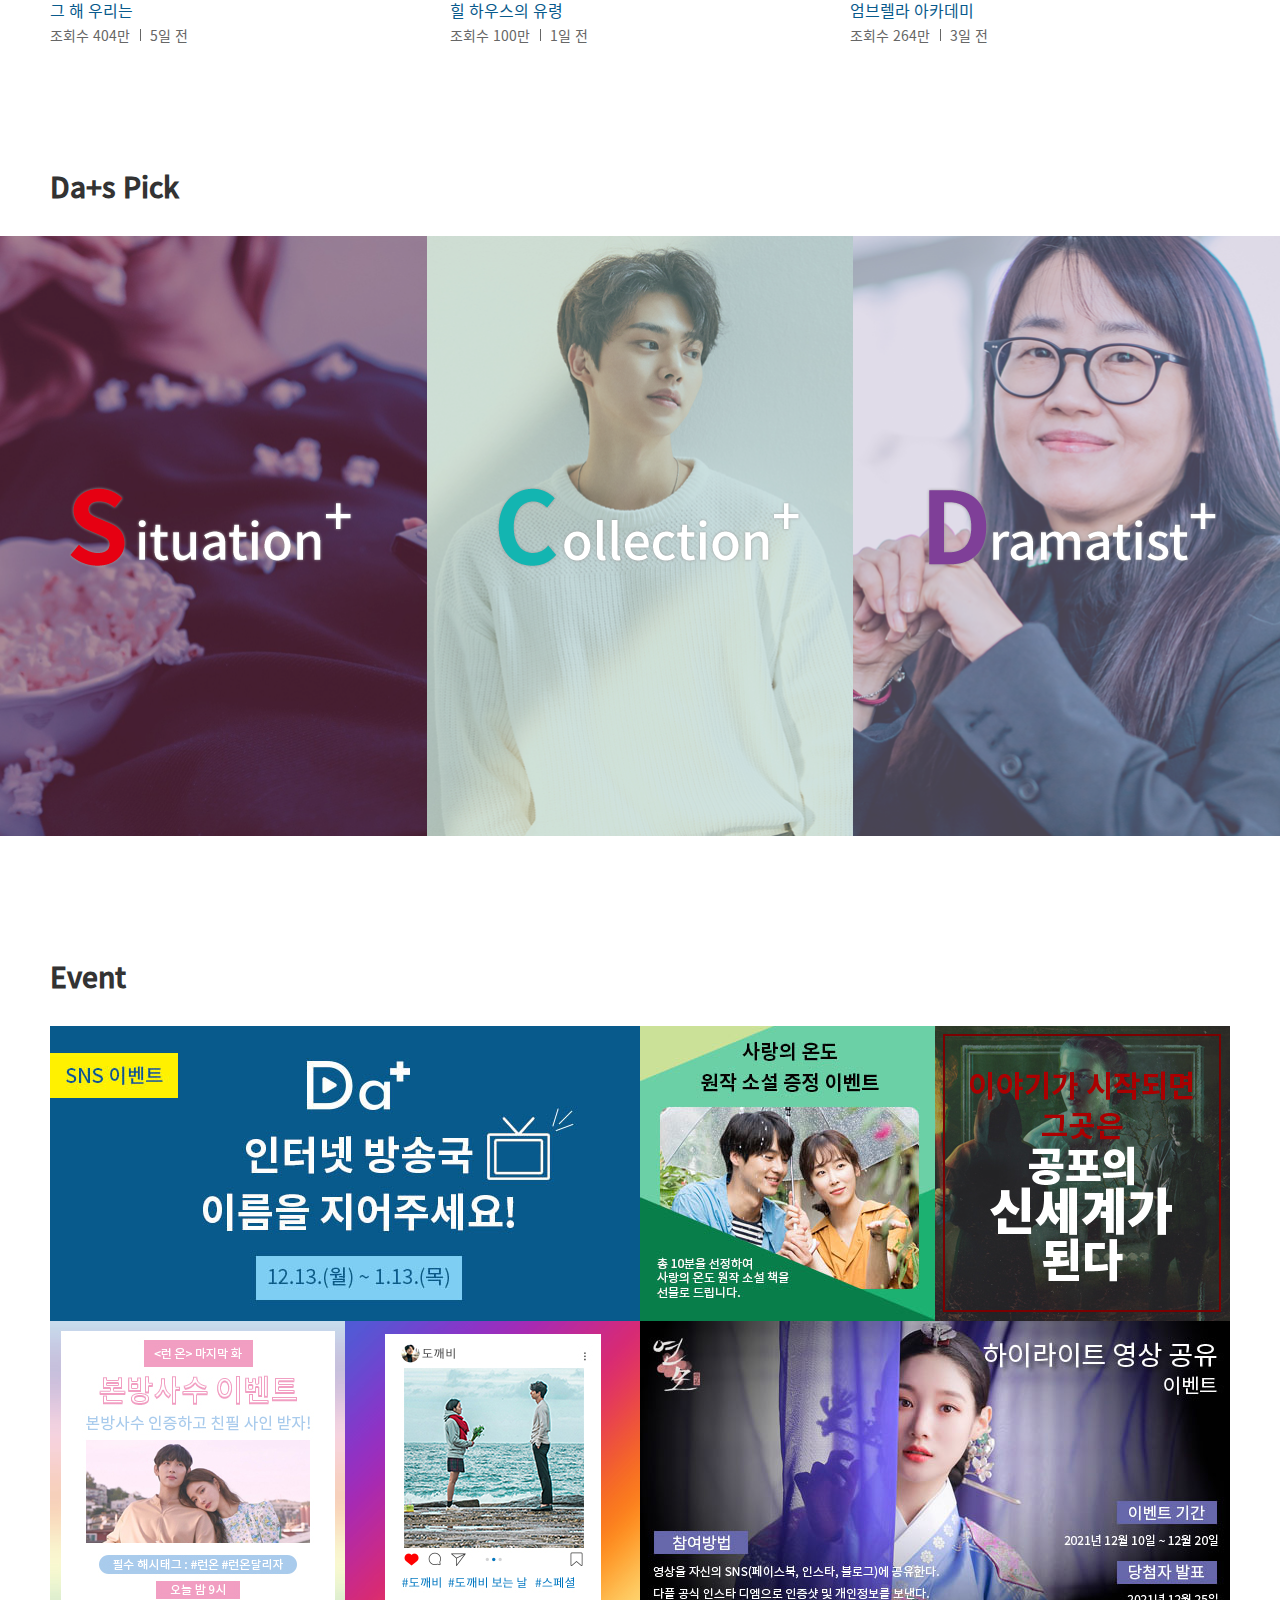
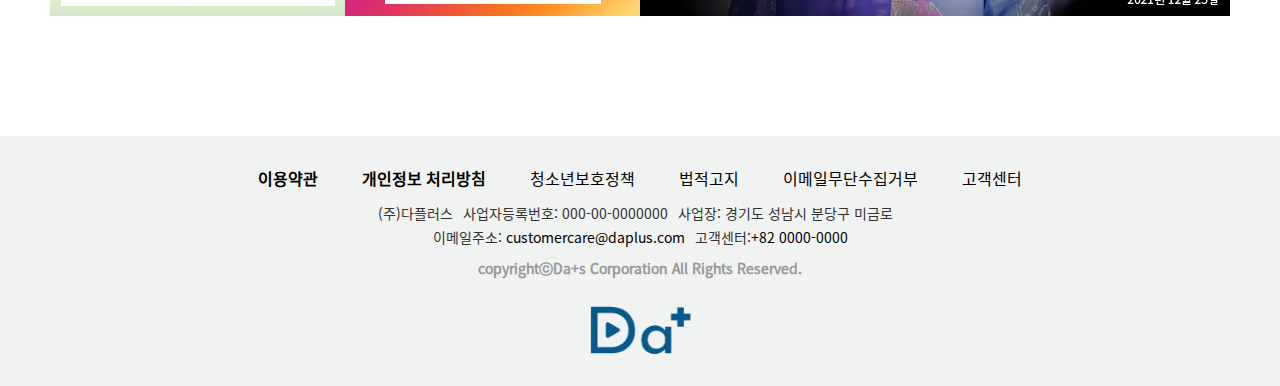
==== commit 6d223d5b: "modified" ====
--- a/index.html
+++ b/index.html
@@ -680,4 +680,4 @@
 
 </body>
 
-</html>
+</html>